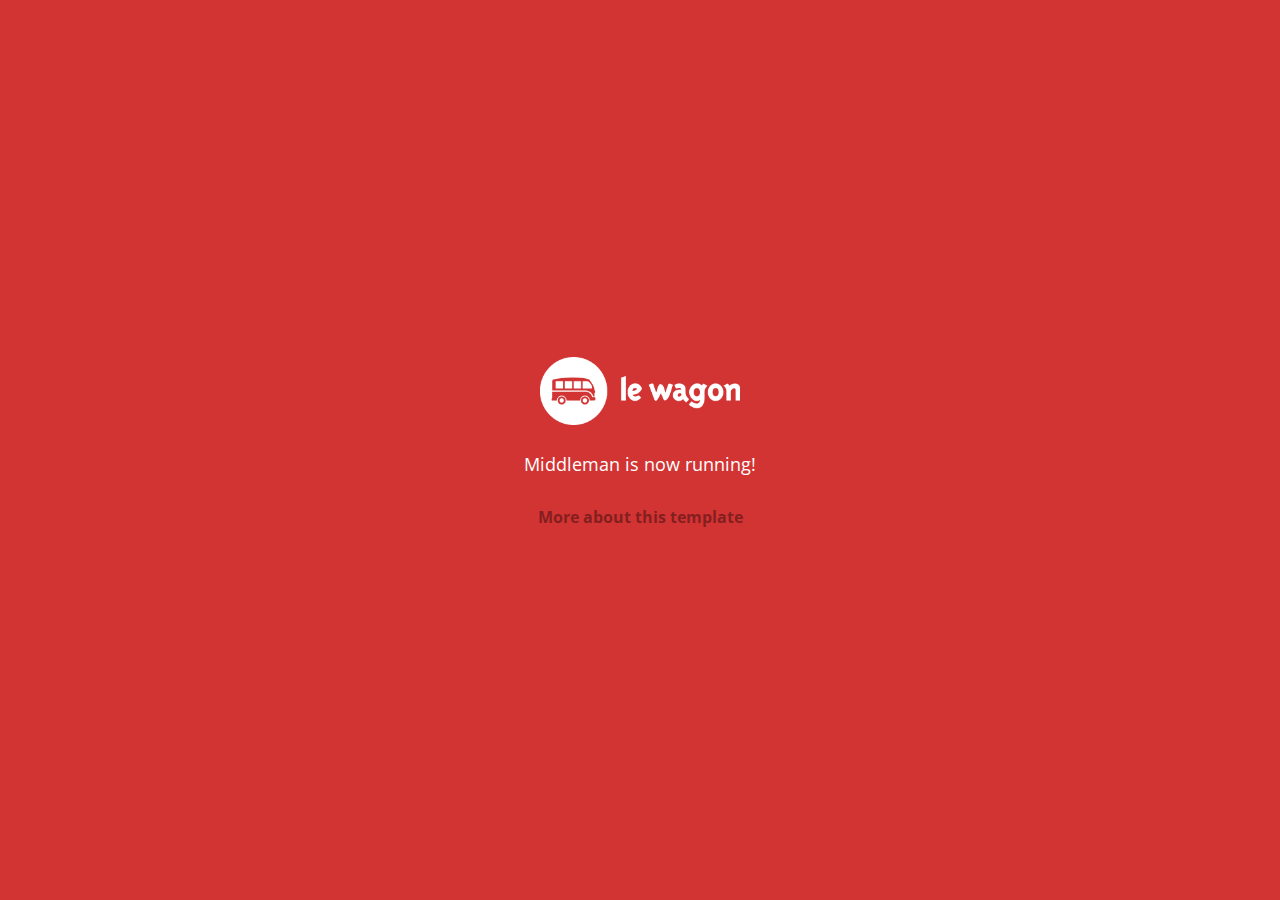
==== index.html @ 100768dd "Automated commit at 2018-02-12 10:42:33 UTC by middleman-deploy 2.0.0-alpha" ====
<!doctype html>
<html>
  <head>
    <meta charset="utf-8">
    <meta http-equiv="x-ua-compatible" content="ie=edge">
    <meta name="viewport"
          content="width=device-width, initial-scale=1, shrink-to-fit=no">
    <!-- Use the title from a page's frontmatter if it has one -->
    <title>Le Wagon - Middleman</title>
    <link href="stylesheets/application-3c48b980.css" rel="stylesheet" />
    <script src="javascripts/application-93de88c9.js"></script>
    <link href="images/favicon-f15af148.png" rel="icon" type="image/png" />
  </head>
  <body>
    <div id="home">
  <div class="home-content">
    <img src="images/logo-acc9c0ec.png" width="200" alt="Logo" />
    <p>
      Middleman is now running!
    </p>
    <p class="about">
      <a href="about.html">More about this template</a>
    </p>
  </div>
</div>

  </body>
</html>
---- stylesheets/application-3c48b980.css ----
@import url("https://fonts.googleapis.com/css?family=Open+Sans:400,300,700|Raleway:400,100,300,700,500");/*!
 * Bootstrap v3.3.7 (http://getbootstrap.com)
 * Copyright 2011-2016 Twitter, Inc.
 * Licensed under MIT (https://github.com/twbs/bootstrap/blob/master/LICENSE)
 *//*! normalize.css v3.0.3 | MIT License | github.com/necolas/normalize.css */html{font-family:sans-serif;-ms-text-size-adjust:100%;-webkit-text-size-adjust:100%}body{margin:0}article,aside,details,figcaption,figure,footer,header,hgroup,main,menu,nav,section,summary{display:block}audio,canvas,progress,video{display:inline-block;vertical-align:baseline}audio:not([controls]){display:none;height:0}[hidden],template{display:none}a{background-color:transparent}a:active,a:hover{outline:0}abbr[title]{border-bottom:1px dotted}b,strong{font-weight:bold}dfn{font-style:italic}h1{font-size:2em;margin:0.67em 0}mark{background:#ff0;color:#000}small{font-size:80%}sub,sup{font-size:75%;line-height:0;position:relative;vertical-align:baseline}sup{top:-0.5em}sub{bottom:-0.25em}img{border:0}svg:not(:root){overflow:hidden}figure{margin:1em 40px}hr{-webkit-box-sizing:content-box;box-sizing:content-box;height:0}pre{overflow:auto}code,kbd,pre,samp{font-family:monospace, monospace;font-size:1em}button,input,optgroup,select,textarea{color:inherit;font:inherit;margin:0}button{overflow:visible}button,select{text-transform:none}button,html input[type="button"],input[type="reset"],input[type="submit"]{-webkit-appearance:button;cursor:pointer}button[disabled],html input[disabled]{cursor:default}button::-moz-focus-inner,input::-moz-focus-inner{border:0;padding:0}input{line-height:normal}input[type="checkbox"],input[type="radio"]{-webkit-box-sizing:border-box;box-sizing:border-box;padding:0}input[type="number"]::-webkit-inner-spin-button,input[type="number"]::-webkit-outer-spin-button{height:auto}input[type="search"]{-webkit-appearance:textfield;-webkit-box-sizing:content-box;box-sizing:content-box}input[type="search"]::-webkit-search-cancel-button,input[type="search"]::-webkit-search-decoration{-webkit-appearance:none}fieldset{border:1px solid #c0c0c0;margin:0 2px;padding:0.35em 0.625em 0.75em}legend{border:0;padding:0}textarea{overflow:auto}optgroup{font-weight:bold}table{border-collapse:collapse;border-spacing:0}td,th{padding:0}/*! Source: https://github.com/h5bp/html5-boilerplate/blob/master/src/css/main.css */@media print{*,*:before,*:after{background:transparent !important;color:#000 !important;-webkit-box-shadow:none !important;box-shadow:none !important;text-shadow:none !important}a,a:visited{text-decoration:underline}a[href]:after{content:" (" attr(href) ")"}abbr[title]:after{content:" (" attr(title) ")"}a[href^="#"]:after,a[href^="javascript:"]:after{content:""}pre,blockquote{border:1px solid #999;page-break-inside:avoid}thead{display:table-header-group}tr,img{page-break-inside:avoid}img{max-width:100% !important}p,h2,h3{orphans:3;widows:3}h2,h3{page-break-after:avoid}.navbar{display:none}.btn>.caret,.dropup>.btn>.caret{border-top-color:#000 !important}.label{border:1px solid #000}.table{border-collapse:collapse !important}.table td,.table th{background-color:#fff !important}.table-bordered th,.table-bordered td{border:1px solid #ddd !important}}@font-face{font-family:'Glyphicons Halflings';src:url("../assets/bootstrap/glyphicons-halflings-regular-86b6f62b.eot");src:url("../assets/bootstrap/glyphicons-halflings-regular-86b6f62b.eot?#iefix") format("embedded-opentype"),url("../assets/bootstrap/glyphicons-halflings-regular-ca35b697.woff2") format("woff2"),url("../assets/bootstrap/glyphicons-halflings-regular-278e49a8.woff") format("woff"),url("../assets/bootstrap/glyphicons-halflings-regular-44bc1850.ttf") format("truetype"),url("../assets/bootstrap/glyphicons-halflings-regular-de51a849.svg#glyphicons_halflingsregular") format("svg")}.glyphicon{position:relative;top:1px;display:inline-block;font-family:'Glyphicons Halflings';font-style:normal;font-weight:normal;line-height:1;-webkit-font-smoothing:antialiased;-moz-osx-font-smoothing:grayscale}.glyphicon-asterisk:before{content:"\002a"}.glyphicon-plus:before{content:"\002b"}.glyphicon-euro:before,.glyphicon-eur:before{content:"\20ac"}.glyphicon-minus:before{content:"\2212"}.glyphicon-cloud:before{content:"\2601"}.glyphicon-envelope:before{content:"\2709"}.glyphicon-pencil:before{content:"\270f"}.glyphicon-glass:before{content:"\e001"}.glyphicon-music:before{content:"\e002"}.glyphicon-search:before{content:"\e003"}.glyphicon-heart:before{content:"\e005"}.glyphicon-star:before{content:"\e006"}.glyphicon-star-empty:before{content:"\e007"}.glyphicon-user:before{content:"\e008"}.glyphicon-film:before{content:"\e009"}.glyphicon-th-large:before{content:"\e010"}.glyphicon-th:before{content:"\e011"}.glyphicon-th-list:before{content:"\e012"}.glyphicon-ok:before{content:"\e013"}.glyphicon-remove:before{content:"\e014"}.glyphicon-zoom-in:before{content:"\e015"}.glyphicon-zoom-out:before{content:"\e016"}.glyphicon-off:before{content:"\e017"}.glyphicon-signal:before{content:"\e018"}.glyphicon-cog:before{content:"\e019"}.glyphicon-trash:before{content:"\e020"}.glyphicon-home:before{content:"\e021"}.glyphicon-file:before{content:"\e022"}.glyphicon-time:before{content:"\e023"}.glyphicon-road:before{content:"\e024"}.glyphicon-download-alt:before{content:"\e025"}.glyphicon-download:before{content:"\e026"}.glyphicon-upload:before{content:"\e027"}.glyphicon-inbox:before{content:"\e028"}.glyphicon-play-circle:before{content:"\e029"}.glyphicon-repeat:before{content:"\e030"}.glyphicon-refresh:before{content:"\e031"}.glyphicon-list-alt:before{content:"\e032"}.glyphicon-lock:before{content:"\e033"}.glyphicon-flag:before{content:"\e034"}.glyphicon-headphones:before{content:"\e035"}.glyphicon-volume-off:before{content:"\e036"}.glyphicon-volume-down:before{content:"\e037"}.glyphicon-volume-up:before{content:"\e038"}.glyphicon-qrcode:before{content:"\e039"}.glyphicon-barcode:before{content:"\e040"}.glyphicon-tag:before{content:"\e041"}.glyphicon-tags:before{content:"\e042"}.glyphicon-book:before{content:"\e043"}.glyphicon-bookmark:before{content:"\e044"}.glyphicon-print:before{content:"\e045"}.glyphicon-camera:before{content:"\e046"}.glyphicon-font:before{content:"\e047"}.glyphicon-bold:before{content:"\e048"}.glyphicon-italic:before{content:"\e049"}.glyphicon-text-height:before{content:"\e050"}.glyphicon-text-width:before{content:"\e051"}.glyphicon-align-left:before{content:"\e052"}.glyphicon-align-center:before{content:"\e053"}.glyphicon-align-right:before{content:"\e054"}.glyphicon-align-justify:before{content:"\e055"}.glyphicon-list:before{content:"\e056"}.glyphicon-indent-left:before{content:"\e057"}.glyphicon-indent-right:before{content:"\e058"}.glyphicon-facetime-video:before{content:"\e059"}.glyphicon-picture:before{content:"\e060"}.glyphicon-map-marker:before{content:"\e062"}.glyphicon-adjust:before{content:"\e063"}.glyphicon-tint:before{content:"\e064"}.glyphicon-edit:before{content:"\e065"}.glyphicon-share:before{content:"\e066"}.glyphicon-check:before{content:"\e067"}.glyphicon-move:before{content:"\e068"}.glyphicon-step-backward:before{content:"\e069"}.glyphicon-fast-backward:before{content:"\e070"}.glyphicon-backward:before{content:"\e071"}.glyphicon-play:before{content:"\e072"}.glyphicon-pause:before{content:"\e073"}.glyphicon-stop:before{content:"\e074"}.glyphicon-forward:before{content:"\e075"}.glyphicon-fast-forward:before{content:"\e076"}.glyphicon-step-forward:before{content:"\e077"}.glyphicon-eject:before{content:"\e078"}.glyphicon-chevron-left:before{content:"\e079"}.glyphicon-chevron-right:before{content:"\e080"}.glyphicon-plus-sign:before{content:"\e081"}.glyphicon-minus-sign:before{content:"\e082"}.glyphicon-remove-sign:before{content:"\e083"}.glyphicon-ok-sign:before{content:"\e084"}.glyphicon-question-sign:before{content:"\e085"}.glyphicon-info-sign:before{content:"\e086"}.glyphicon-screenshot:before{content:"\e087"}.glyphicon-remove-circle:before{content:"\e088"}.glyphicon-ok-circle:before{content:"\e089"}.glyphicon-ban-circle:before{content:"\e090"}.glyphicon-arrow-left:before{content:"\e091"}.glyphicon-arrow-right:before{content:"\e092"}.glyphicon-arrow-up:before{content:"\e093"}.glyphicon-arrow-down:before{content:"\e094"}.glyphicon-share-alt:before{content:"\e095"}.glyphicon-resize-full:before{content:"\e096"}.glyphicon-resize-small:before{content:"\e097"}.glyphicon-exclamation-sign:before{content:"\e101"}.glyphicon-gift:before{content:"\e102"}.glyphicon-leaf:before{content:"\e103"}.glyphicon-fire:before{content:"\e104"}.glyphicon-eye-open:before{content:"\e105"}.glyphicon-eye-close:before{content:"\e106"}.glyphicon-warning-sign:before{content:"\e107"}.glyphicon-plane:before{content:"\e108"}.glyphicon-calendar:before{content:"\e109"}.glyphicon-random:before{content:"\e110"}.glyphicon-comment:before{content:"\e111"}.glyphicon-magnet:before{content:"\e112"}.glyphicon-chevron-up:before{content:"\e113"}.glyphicon-chevron-down:before{content:"\e114"}.glyphicon-retweet:before{content:"\e115"}.glyphicon-shopping-cart:before{content:"\e116"}.glyphicon-folder-close:before{content:"\e117"}.glyphicon-folder-open:before{content:"\e118"}.glyphicon-resize-vertical:before{content:"\e119"}.glyphicon-resize-horizontal:before{content:"\e120"}.glyphicon-hdd:before{content:"\e121"}.glyphicon-bullhorn:before{content:"\e122"}.glyphicon-bell:before{content:"\e123"}.glyphicon-certificate:before{content:"\e124"}.glyphicon-thumbs-up:before{content:"\e125"}.glyphicon-thumbs-down:before{content:"\e126"}.glyphicon-hand-right:before{content:"\e127"}.glyphicon-hand-left:before{content:"\e128"}.glyphicon-hand-up:before{content:"\e129"}.glyphicon-hand-down:before{content:"\e130"}.glyphicon-circle-arrow-right:before{content:"\e131"}.glyphicon-circle-arrow-left:before{content:"\e132"}.glyphicon-circle-arrow-up:before{content:"\e133"}.glyphicon-circle-arrow-down:before{content:"\e134"}.glyphicon-globe:before{content:"\e135"}.glyphicon-wrench:before{content:"\e136"}.glyphicon-tasks:before{content:"\e137"}.glyphicon-filter:before{content:"\e138"}.glyphicon-briefcase:before{content:"\e139"}.glyphicon-fullscreen:before{content:"\e140"}.glyphicon-dashboard:before{content:"\e141"}.glyphicon-paperclip:before{content:"\e142"}.glyphicon-heart-empty:before{content:"\e143"}.glyphicon-link:before{content:"\e144"}.glyphicon-phone:before{content:"\e145"}.glyphicon-pushpin:before{content:"\e146"}.glyphicon-usd:before{content:"\e148"}.glyphicon-gbp:before{content:"\e149"}.glyphicon-sort:before{content:"\e150"}.glyphicon-sort-by-alphabet:before{content:"\e151"}.glyphicon-sort-by-alphabet-alt:before{content:"\e152"}.glyphicon-sort-by-order:before{content:"\e153"}.glyphicon-sort-by-order-alt:before{content:"\e154"}.glyphicon-sort-by-attributes:before{content:"\e155"}.glyphicon-sort-by-attributes-alt:before{content:"\e156"}.glyphicon-unchecked:before{content:"\e157"}.glyphicon-expand:before{content:"\e158"}.glyphicon-collapse-down:before{content:"\e159"}.glyphicon-collapse-up:before{content:"\e160"}.glyphicon-log-in:before{content:"\e161"}.glyphicon-flash:before{content:"\e162"}.glyphicon-log-out:before{content:"\e163"}.glyphicon-new-window:before{content:"\e164"}.glyphicon-record:before{content:"\e165"}.glyphicon-save:before{content:"\e166"}.glyphicon-open:before{content:"\e167"}.glyphicon-saved:before{content:"\e168"}.glyphicon-import:before{content:"\e169"}.glyphicon-export:before{content:"\e170"}.glyphicon-send:before{content:"\e171"}.glyphicon-floppy-disk:before{content:"\e172"}.glyphicon-floppy-saved:before{content:"\e173"}.glyphicon-floppy-remove:before{content:"\e174"}.glyphicon-floppy-save:before{content:"\e175"}.glyphicon-floppy-open:before{content:"\e176"}.glyphicon-credit-card:before{content:"\e177"}.glyphicon-transfer:before{content:"\e178"}.glyphicon-cutlery:before{content:"\e179"}.glyphicon-header:before{content:"\e180"}.glyphicon-compressed:before{content:"\e181"}.glyphicon-earphone:before{content:"\e182"}.glyphicon-phone-alt:before{content:"\e183"}.glyphicon-tower:before{content:"\e184"}.glyphicon-stats:before{content:"\e185"}.glyphicon-sd-video:before{content:"\e186"}.glyphicon-hd-video:before{content:"\e187"}.glyphicon-subtitles:before{content:"\e188"}.glyphicon-sound-stereo:before{content:"\e189"}.glyphicon-sound-dolby:before{content:"\e190"}.glyphicon-sound-5-1:before{content:"\e191"}.glyphicon-sound-6-1:before{content:"\e192"}.glyphicon-sound-7-1:before{content:"\e193"}.glyphicon-copyright-mark:before{content:"\e194"}.glyphicon-registration-mark:before{content:"\e195"}.glyphicon-cloud-download:before{content:"\e197"}.glyphicon-cloud-upload:before{content:"\e198"}.glyphicon-tree-conifer:before{content:"\e199"}.glyphicon-tree-deciduous:before{content:"\e200"}.glyphicon-cd:before{content:"\e201"}.glyphicon-save-file:before{content:"\e202"}.glyphicon-open-file:before{content:"\e203"}.glyphicon-level-up:before{content:"\e204"}.glyphicon-copy:before{content:"\e205"}.glyphicon-paste:before{content:"\e206"}.glyphicon-alert:before{content:"\e209"}.glyphicon-equalizer:before{content:"\e210"}.glyphicon-king:before{content:"\e211"}.glyphicon-queen:before{content:"\e212"}.glyphicon-pawn:before{content:"\e213"}.glyphicon-bishop:before{content:"\e214"}.glyphicon-knight:before{content:"\e215"}.glyphicon-baby-formula:before{content:"\e216"}.glyphicon-tent:before{content:"\26fa"}.glyphicon-blackboard:before{content:"\e218"}.glyphicon-bed:before{content:"\e219"}.glyphicon-apple:before{content:"\f8ff"}.glyphicon-erase:before{content:"\e221"}.glyphicon-hourglass:before{content:"\231b"}.glyphicon-lamp:before{content:"\e223"}.glyphicon-duplicate:before{content:"\e224"}.glyphicon-piggy-bank:before{content:"\e225"}.glyphicon-scissors:before{content:"\e226"}.glyphicon-bitcoin:before{content:"\e227"}.glyphicon-btc:before{content:"\e227"}.glyphicon-xbt:before{content:"\e227"}.glyphicon-yen:before{content:"\00a5"}.glyphicon-jpy:before{content:"\00a5"}.glyphicon-ruble:before{content:"\20bd"}.glyphicon-rub:before{content:"\20bd"}.glyphicon-scale:before{content:"\e230"}.glyphicon-ice-lolly:before{content:"\e231"}.glyphicon-ice-lolly-tasted:before{content:"\e232"}.glyphicon-education:before{content:"\e233"}.glyphicon-option-horizontal:before{content:"\e234"}.glyphicon-option-vertical:before{content:"\e235"}.glyphicon-menu-hamburger:before{content:"\e236"}.glyphicon-modal-window:before{content:"\e237"}.glyphicon-oil:before{content:"\e238"}.glyphicon-grain:before{content:"\e239"}.glyphicon-sunglasses:before{content:"\e240"}.glyphicon-text-size:before{content:"\e241"}.glyphicon-text-color:before{content:"\e242"}.glyphicon-text-background:before{content:"\e243"}.glyphicon-object-align-top:before{content:"\e244"}.glyphicon-object-align-bottom:before{content:"\e245"}.glyphicon-object-align-horizontal:before{content:"\e246"}.glyphicon-object-align-left:before{content:"\e247"}.glyphicon-object-align-vertical:before{content:"\e248"}.glyphicon-object-align-right:before{content:"\e249"}.glyphicon-triangle-right:before{content:"\e250"}.glyphicon-triangle-left:before{content:"\e251"}.glyphicon-triangle-bottom:before{content:"\e252"}.glyphicon-triangle-top:before{content:"\e253"}.glyphicon-console:before{content:"\e254"}.glyphicon-superscript:before{content:"\e255"}.glyphicon-subscript:before{content:"\e256"}.glyphicon-menu-left:before{content:"\e257"}.glyphicon-menu-right:before{content:"\e258"}.glyphicon-menu-down:before{content:"\e259"}.glyphicon-menu-up:before{content:"\e260"}*{-webkit-box-sizing:border-box;box-sizing:border-box}*:before,*:after{-webkit-box-sizing:border-box;box-sizing:border-box}html{font-size:10px;-webkit-tap-highlight-color:transparent}body{font-family:"Open Sans", "Helvetica", "sans-serif";font-size:18px;line-height:1.42857143;color:#333333;background-color:#F4F4F4}input,button,select,textarea{font-family:inherit;font-size:inherit;line-height:inherit}a{color:#469AE0;text-decoration:none}a:hover,a:focus{color:#1f74ba;text-decoration:underline}a:focus{outline:5px auto -webkit-focus-ring-color;outline-offset:-2px}figure{margin:0}img{vertical-align:middle}.img-responsive{display:block;max-width:100%;height:auto}.img-rounded{border-radius:2px}.img-thumbnail{padding:4px;line-height:1.42857143;background-color:#F4F4F4;border:1px solid #ddd;border-radius:2px;-webkit-transition:all 0.2s ease-in-out;transition:all 0.2s ease-in-out;display:inline-block;max-width:100%;height:auto}.img-circle{border-radius:50%}hr{margin-top:25px;margin-bottom:25px;border:0;border-top:1px solid #eeeeee}.sr-only{position:absolute;width:1px;height:1px;margin:-1px;padding:0;overflow:hidden;clip:rect(0, 0, 0, 0);border:0}.sr-only-focusable:active,.sr-only-focusable:focus{position:static;width:auto;height:auto;margin:0;overflow:visible;clip:auto}[role="button"]{cursor:pointer}h1,h2,h3,h4,h5,h6,.h1,.h2,.h3,.h4,.h5,.h6{font-family:"Raleway", "Helvetica", "sans-serif";font-weight:500;line-height:1.1;color:inherit}h1 small,h1 .small,h2 small,h2 .small,h3 small,h3 .small,h4 small,h4 .small,h5 small,h5 .small,h6 small,h6 .small,.h1 small,.h1 .small,.h2 small,.h2 .small,.h3 small,.h3 .small,.h4 small,.h4 .small,.h5 small,.h5 .small,.h6 small,.h6 .small{font-weight:normal;line-height:1;color:#777777}h1,.h1,h2,.h2,h3,.h3{margin-top:25px;margin-bottom:12.5px}h1 small,h1 .small,.h1 small,.h1 .small,h2 small,h2 .small,.h2 small,.h2 .small,h3 small,h3 .small,.h3 small,.h3 .small{font-size:65%}h4,.h4,h5,.h5,h6,.h6{margin-top:12.5px;margin-bottom:12.5px}h4 small,h4 .small,.h4 small,.h4 .small,h5 small,h5 .small,.h5 small,.h5 .small,h6 small,h6 .small,.h6 small,.h6 .small{font-size:75%}h1,.h1{font-size:46px}h2,.h2{font-size:38px}h3,.h3{font-size:31px}h4,.h4{font-size:23px}h5,.h5{font-size:18px}h6,.h6{font-size:16px}p{margin:0 0 12.5px}.lead{margin-bottom:25px;font-size:20px;font-weight:300;line-height:1.4}@media (min-width: 768px){.lead{font-size:27px}}small,.small{font-size:88%}mark,.mark{background-color:#fcf8e3;padding:.2em}.text-left{text-align:left}.text-right{text-align:right}.text-center{text-align:center}.text-justify{text-align:justify}.text-nowrap{white-space:nowrap}.text-lowercase{text-transform:lowercase}.text-uppercase,.initialism{text-transform:uppercase}.text-capitalize{text-transform:capitalize}.text-muted{color:#777777}.text-primary{color:#469AE0}a.text-primary:hover,a.text-primary:focus{color:#2381d0}.text-success{color:#3c763d}a.text-success:hover,a.text-success:focus{color:#2b542c}.text-info{color:#31708f}a.text-info:hover,a.text-info:focus{color:#245269}.text-warning{color:#8a6d3b}a.text-warning:hover,a.text-warning:focus{color:#66512c}.text-danger{color:#a94442}a.text-danger:hover,a.text-danger:focus{color:#843534}.bg-primary{color:#fff}.bg-primary{background-color:#469AE0}a.bg-primary:hover,a.bg-primary:focus{background-color:#2381d0}.bg-success{background-color:#dff0d8}a.bg-success:hover,a.bg-success:focus{background-color:#c1e2b3}.bg-info{background-color:#d9edf7}a.bg-info:hover,a.bg-info:focus{background-color:#afd9ee}.bg-warning{background-color:#fcf8e3}a.bg-warning:hover,a.bg-warning:focus{background-color:#f7ecb5}.bg-danger{background-color:#f2dede}a.bg-danger:hover,a.bg-danger:focus{background-color:#e4b9b9}.page-header{padding-bottom:11.5px;margin:50px 0 25px;border-bottom:1px solid #eeeeee}ul,ol{margin-top:0;margin-bottom:12.5px}ul ul,ul ol,ol ul,ol ol{margin-bottom:0}.list-unstyled{padding-left:0;list-style:none}.list-inline{padding-left:0;list-style:none;margin-left:-5px}.list-inline>li{display:inline-block;padding-left:5px;padding-right:5px}dl{margin-top:0;margin-bottom:25px}dt,dd{line-height:1.42857143}dt{font-weight:bold}dd{margin-left:0}.dl-horizontal dd:before,.dl-horizontal dd:after{content:" ";display:table}.dl-horizontal dd:after{clear:both}@media (min-width: 768px){.dl-horizontal dt{float:left;width:160px;clear:left;text-align:right;overflow:hidden;text-overflow:ellipsis;white-space:nowrap}.dl-horizontal dd{margin-left:180px}}abbr[title],abbr[data-original-title]{cursor:help;border-bottom:1px dotted #777777}.initialism{font-size:90%}blockquote{padding:12.5px 25px;margin:0 0 25px;font-size:22.5px;border-left:5px solid #eeeeee}blockquote p:last-child,blockquote ul:last-child,blockquote ol:last-child{margin-bottom:0}blockquote footer,blockquote small,blockquote .small{display:block;font-size:80%;line-height:1.42857143;color:#777777}blockquote footer:before,blockquote small:before,blockquote .small:before{content:'\2014 \00A0'}.blockquote-reverse,blockquote.pull-right{padding-right:15px;padding-left:0;border-right:5px solid #eeeeee;border-left:0;text-align:right}.blockquote-reverse footer:before,.blockquote-reverse small:before,.blockquote-reverse .small:before,blockquote.pull-right footer:before,blockquote.pull-right small:before,blockquote.pull-right .small:before{content:''}.blockquote-reverse footer:after,.blockquote-reverse small:after,.blockquote-reverse .small:after,blockquote.pull-right footer:after,blockquote.pull-right small:after,blockquote.pull-right .small:after{content:'\00A0 \2014'}address{margin-bottom:25px;font-style:normal;line-height:1.42857143}code,kbd,pre,samp{font-family:Menlo, Monaco, Consolas, "Courier New", monospace}code{padding:2px 4px;font-size:90%;color:#c7254e;background-color:#f9f2f4;border-radius:2px}kbd{padding:2px 4px;font-size:90%;color:#fff;background-color:#333;border-radius:2px;-webkit-box-shadow:inset 0 -1px 0 rgba(0,0,0,0.25);box-shadow:inset 0 -1px 0 rgba(0,0,0,0.25)}kbd kbd{padding:0;font-size:100%;font-weight:bold;-webkit-box-shadow:none;box-shadow:none}pre{display:block;padding:12px;margin:0 0 12.5px;font-size:17px;line-height:1.42857143;word-break:break-all;word-wrap:break-word;color:#333333;background-color:#f5f5f5;border:1px solid #ccc;border-radius:2px}pre code{padding:0;font-size:inherit;color:inherit;white-space:pre-wrap;background-color:transparent;border-radius:0}.pre-scrollable{max-height:340px;overflow-y:scroll}.container{margin-right:auto;margin-left:auto;padding-left:15px;padding-right:15px}.container:before,.container:after{content:" ";display:table}.container:after{clear:both}@media (min-width: 768px){.container{width:750px}}@media (min-width: 992px){.container{width:970px}}@media (min-width: 1200px){.container{width:1170px}}.container-fluid{margin-right:auto;margin-left:auto;padding-left:15px;padding-right:15px}.container-fluid:before,.container-fluid:after{content:" ";display:table}.container-fluid:after{clear:both}.row{margin-left:-15px;margin-right:-15px}.row:before,.row:after{content:" ";display:table}.row:after{clear:both}.col-xs-1,.col-sm-1,.col-md-1,.col-lg-1,.col-xs-2,.col-sm-2,.col-md-2,.col-lg-2,.col-xs-3,.col-sm-3,.col-md-3,.col-lg-3,.col-xs-4,.col-sm-4,.col-md-4,.col-lg-4,.col-xs-5,.col-sm-5,.col-md-5,.col-lg-5,.col-xs-6,.col-sm-6,.col-md-6,.col-lg-6,.col-xs-7,.col-sm-7,.col-md-7,.col-lg-7,.col-xs-8,.col-sm-8,.col-md-8,.col-lg-8,.col-xs-9,.col-sm-9,.col-md-9,.col-lg-9,.col-xs-10,.col-sm-10,.col-md-10,.col-lg-10,.col-xs-11,.col-sm-11,.col-md-11,.col-lg-11,.col-xs-12,.col-sm-12,.col-md-12,.col-lg-12{position:relative;min-height:1px;padding-left:15px;padding-right:15px}.col-xs-1,.col-xs-2,.col-xs-3,.col-xs-4,.col-xs-5,.col-xs-6,.col-xs-7,.col-xs-8,.col-xs-9,.col-xs-10,.col-xs-11,.col-xs-12{float:left}.col-xs-1{width:8.33333333%}.col-xs-2{width:16.66666667%}.col-xs-3{width:25%}.col-xs-4{width:33.33333333%}.col-xs-5{width:41.66666667%}.col-xs-6{width:50%}.col-xs-7{width:58.33333333%}.col-xs-8{width:66.66666667%}.col-xs-9{width:75%}.col-xs-10{width:83.33333333%}.col-xs-11{width:91.66666667%}.col-xs-12{width:100%}.col-xs-pull-0{right:auto}.col-xs-pull-1{right:8.33333333%}.col-xs-pull-2{right:16.66666667%}.col-xs-pull-3{right:25%}.col-xs-pull-4{right:33.33333333%}.col-xs-pull-5{right:41.66666667%}.col-xs-pull-6{right:50%}.col-xs-pull-7{right:58.33333333%}.col-xs-pull-8{right:66.66666667%}.col-xs-pull-9{right:75%}.col-xs-pull-10{right:83.33333333%}.col-xs-pull-11{right:91.66666667%}.col-xs-pull-12{right:100%}.col-xs-push-0{left:auto}.col-xs-push-1{left:8.33333333%}.col-xs-push-2{left:16.66666667%}.col-xs-push-3{left:25%}.col-xs-push-4{left:33.33333333%}.col-xs-push-5{left:41.66666667%}.col-xs-push-6{left:50%}.col-xs-push-7{left:58.33333333%}.col-xs-push-8{left:66.66666667%}.col-xs-push-9{left:75%}.col-xs-push-10{left:83.33333333%}.col-xs-push-11{left:91.66666667%}.col-xs-push-12{left:100%}.col-xs-offset-0{margin-left:0%}.col-xs-offset-1{margin-left:8.33333333%}.col-xs-offset-2{margin-left:16.66666667%}.col-xs-offset-3{margin-left:25%}.col-xs-offset-4{margin-left:33.33333333%}.col-xs-offset-5{margin-left:41.66666667%}.col-xs-offset-6{margin-left:50%}.col-xs-offset-7{margin-left:58.33333333%}.col-xs-offset-8{margin-left:66.66666667%}.col-xs-offset-9{margin-left:75%}.col-xs-offset-10{margin-left:83.33333333%}.col-xs-offset-11{margin-left:91.66666667%}.col-xs-offset-12{margin-left:100%}@media (min-width: 768px){.col-sm-1,.col-sm-2,.col-sm-3,.col-sm-4,.col-sm-5,.col-sm-6,.col-sm-7,.col-sm-8,.col-sm-9,.col-sm-10,.col-sm-11,.col-sm-12{float:left}.col-sm-1{width:8.33333333%}.col-sm-2{width:16.66666667%}.col-sm-3{width:25%}.col-sm-4{width:33.33333333%}.col-sm-5{width:41.66666667%}.col-sm-6{width:50%}.col-sm-7{width:58.33333333%}.col-sm-8{width:66.66666667%}.col-sm-9{width:75%}.col-sm-10{width:83.33333333%}.col-sm-11{width:91.66666667%}.col-sm-12{width:100%}.col-sm-pull-0{right:auto}.col-sm-pull-1{right:8.33333333%}.col-sm-pull-2{right:16.66666667%}.col-sm-pull-3{right:25%}.col-sm-pull-4{right:33.33333333%}.col-sm-pull-5{right:41.66666667%}.col-sm-pull-6{right:50%}.col-sm-pull-7{right:58.33333333%}.col-sm-pull-8{right:66.66666667%}.col-sm-pull-9{right:75%}.col-sm-pull-10{right:83.33333333%}.col-sm-pull-11{right:91.66666667%}.col-sm-pull-12{right:100%}.col-sm-push-0{left:auto}.col-sm-push-1{left:8.33333333%}.col-sm-push-2{left:16.66666667%}.col-sm-push-3{left:25%}.col-sm-push-4{left:33.33333333%}.col-sm-push-5{left:41.66666667%}.col-sm-push-6{left:50%}.col-sm-push-7{left:58.33333333%}.col-sm-push-8{left:66.66666667%}.col-sm-push-9{left:75%}.col-sm-push-10{left:83.33333333%}.col-sm-push-11{left:91.66666667%}.col-sm-push-12{left:100%}.col-sm-offset-0{margin-left:0%}.col-sm-offset-1{margin-left:8.33333333%}.col-sm-offset-2{margin-left:16.66666667%}.col-sm-offset-3{margin-left:25%}.col-sm-offset-4{margin-left:33.33333333%}.col-sm-offset-5{margin-left:41.66666667%}.col-sm-offset-6{margin-left:50%}.col-sm-offset-7{margin-left:58.33333333%}.col-sm-offset-8{margin-left:66.66666667%}.col-sm-offset-9{margin-left:75%}.col-sm-offset-10{margin-left:83.33333333%}.col-sm-offset-11{margin-left:91.66666667%}.col-sm-offset-12{margin-left:100%}}@media (min-width: 992px){.col-md-1,.col-md-2,.col-md-3,.col-md-4,.col-md-5,.col-md-6,.col-md-7,.col-md-8,.col-md-9,.col-md-10,.col-md-11,.col-md-12{float:left}.col-md-1{width:8.33333333%}.col-md-2{width:16.66666667%}.col-md-3{width:25%}.col-md-4{width:33.33333333%}.col-md-5{width:41.66666667%}.col-md-6{width:50%}.col-md-7{width:58.33333333%}.col-md-8{width:66.66666667%}.col-md-9{width:75%}.col-md-10{width:83.33333333%}.col-md-11{width:91.66666667%}.col-md-12{width:100%}.col-md-pull-0{right:auto}.col-md-pull-1{right:8.33333333%}.col-md-pull-2{right:16.66666667%}.col-md-pull-3{right:25%}.col-md-pull-4{right:33.33333333%}.col-md-pull-5{right:41.66666667%}.col-md-pull-6{right:50%}.col-md-pull-7{right:58.33333333%}.col-md-pull-8{right:66.66666667%}.col-md-pull-9{right:75%}.col-md-pull-10{right:83.33333333%}.col-md-pull-11{right:91.66666667%}.col-md-pull-12{right:100%}.col-md-push-0{left:auto}.col-md-push-1{left:8.33333333%}.col-md-push-2{left:16.66666667%}.col-md-push-3{left:25%}.col-md-push-4{left:33.33333333%}.col-md-push-5{left:41.66666667%}.col-md-push-6{left:50%}.col-md-push-7{left:58.33333333%}.col-md-push-8{left:66.66666667%}.col-md-push-9{left:75%}.col-md-push-10{left:83.33333333%}.col-md-push-11{left:91.66666667%}.col-md-push-12{left:100%}.col-md-offset-0{margin-left:0%}.col-md-offset-1{margin-left:8.33333333%}.col-md-offset-2{margin-left:16.66666667%}.col-md-offset-3{margin-left:25%}.col-md-offset-4{margin-left:33.33333333%}.col-md-offset-5{margin-left:41.66666667%}.col-md-offset-6{margin-left:50%}.col-md-offset-7{margin-left:58.33333333%}.col-md-offset-8{margin-left:66.66666667%}.col-md-offset-9{margin-left:75%}.col-md-offset-10{margin-left:83.33333333%}.col-md-offset-11{margin-left:91.66666667%}.col-md-offset-12{margin-left:100%}}@media (min-width: 1200px){.col-lg-1,.col-lg-2,.col-lg-3,.col-lg-4,.col-lg-5,.col-lg-6,.col-lg-7,.col-lg-8,.col-lg-9,.col-lg-10,.col-lg-11,.col-lg-12{float:left}.col-lg-1{width:8.33333333%}.col-lg-2{width:16.66666667%}.col-lg-3{width:25%}.col-lg-4{width:33.33333333%}.col-lg-5{width:41.66666667%}.col-lg-6{width:50%}.col-lg-7{width:58.33333333%}.col-lg-8{width:66.66666667%}.col-lg-9{width:75%}.col-lg-10{width:83.33333333%}.col-lg-11{width:91.66666667%}.col-lg-12{width:100%}.col-lg-pull-0{right:auto}.col-lg-pull-1{right:8.33333333%}.col-lg-pull-2{right:16.66666667%}.col-lg-pull-3{right:25%}.col-lg-pull-4{right:33.33333333%}.col-lg-pull-5{right:41.66666667%}.col-lg-pull-6{right:50%}.col-lg-pull-7{right:58.33333333%}.col-lg-pull-8{right:66.66666667%}.col-lg-pull-9{right:75%}.col-lg-pull-10{right:83.33333333%}.col-lg-pull-11{right:91.66666667%}.col-lg-pull-12{right:100%}.col-lg-push-0{left:auto}.col-lg-push-1{left:8.33333333%}.col-lg-push-2{left:16.66666667%}.col-lg-push-3{left:25%}.col-lg-push-4{left:33.33333333%}.col-lg-push-5{left:41.66666667%}.col-lg-push-6{left:50%}.col-lg-push-7{left:58.33333333%}.col-lg-push-8{left:66.66666667%}.col-lg-push-9{left:75%}.col-lg-push-10{left:83.33333333%}.col-lg-push-11{left:91.66666667%}.col-lg-push-12{left:100%}.col-lg-offset-0{margin-left:0%}.col-lg-offset-1{margin-left:8.33333333%}.col-lg-offset-2{margin-left:16.66666667%}.col-lg-offset-3{margin-left:25%}.col-lg-offset-4{margin-left:33.33333333%}.col-lg-offset-5{margin-left:41.66666667%}.col-lg-offset-6{margin-left:50%}.col-lg-offset-7{margin-left:58.33333333%}.col-lg-offset-8{margin-left:66.66666667%}.col-lg-offset-9{margin-left:75%}.col-lg-offset-10{margin-left:83.33333333%}.col-lg-offset-11{margin-left:91.66666667%}.col-lg-offset-12{margin-left:100%}}table{background-color:transparent}caption{padding-top:8px;padding-bottom:8px;color:#777777;text-align:left}th{text-align:left}.table{width:100%;max-width:100%;margin-bottom:25px}.table>thead>tr>th,.table>thead>tr>td,.table>tbody>tr>th,.table>tbody>tr>td,.table>tfoot>tr>th,.table>tfoot>tr>td{padding:8px;line-height:1.42857143;vertical-align:top;border-top:1px solid #ddd}.table>thead>tr>th{vertical-align:bottom;border-bottom:2px solid #ddd}.table>caption+thead>tr:first-child>th,.table>caption+thead>tr:first-child>td,.table>colgroup+thead>tr:first-child>th,.table>colgroup+thead>tr:first-child>td,.table>thead:first-child>tr:first-child>th,.table>thead:first-child>tr:first-child>td{border-top:0}.table>tbody+tbody{border-top:2px solid #ddd}.table .table{background-color:#F4F4F4}.table-condensed>thead>tr>th,.table-condensed>thead>tr>td,.table-condensed>tbody>tr>th,.table-condensed>tbody>tr>td,.table-condensed>tfoot>tr>th,.table-condensed>tfoot>tr>td{padding:5px}.table-bordered{border:1px solid #ddd}.table-bordered>thead>tr>th,.table-bordered>thead>tr>td,.table-bordered>tbody>tr>th,.table-bordered>tbody>tr>td,.table-bordered>tfoot>tr>th,.table-bordered>tfoot>tr>td{border:1px solid #ddd}.table-bordered>thead>tr>th,.table-bordered>thead>tr>td{border-bottom-width:2px}.table-striped>tbody>tr:nth-of-type(odd){background-color:#f9f9f9}.table-hover>tbody>tr:hover{background-color:#f5f5f5}table col[class*="col-"]{position:static;float:none;display:table-column}table td[class*="col-"],table th[class*="col-"]{position:static;float:none;display:table-cell}.table>thead>tr>td.active,.table>thead>tr>th.active,.table>thead>tr.active>td,.table>thead>tr.active>th,.table>tbody>tr>td.active,.table>tbody>tr>th.active,.table>tbody>tr.active>td,.table>tbody>tr.active>th,.table>tfoot>tr>td.active,.table>tfoot>tr>th.active,.table>tfoot>tr.active>td,.table>tfoot>tr.active>th{background-color:#f5f5f5}.table-hover>tbody>tr>td.active:hover,.table-hover>tbody>tr>th.active:hover,.table-hover>tbody>tr.active:hover>td,.table-hover>tbody>tr:hover>.active,.table-hover>tbody>tr.active:hover>th{background-color:#e8e8e8}.table>thead>tr>td.success,.table>thead>tr>th.success,.table>thead>tr.success>td,.table>thead>tr.success>th,.table>tbody>tr>td.success,.table>tbody>tr>th.success,.table>tbody>tr.success>td,.table>tbody>tr.success>th,.table>tfoot>tr>td.success,.table>tfoot>tr>th.success,.table>tfoot>tr.success>td,.table>tfoot>tr.success>th{background-color:#dff0d8}.table-hover>tbody>tr>td.success:hover,.table-hover>tbody>tr>th.success:hover,.table-hover>tbody>tr.success:hover>td,.table-hover>tbody>tr:hover>.success,.table-hover>tbody>tr.success:hover>th{background-color:#d0e9c6}.table>thead>tr>td.info,.table>thead>tr>th.info,.table>thead>tr.info>td,.table>thead>tr.info>th,.table>tbody>tr>td.info,.table>tbody>tr>th.info,.table>tbody>tr.info>td,.table>tbody>tr.info>th,.table>tfoot>tr>td.info,.table>tfoot>tr>th.info,.table>tfoot>tr.info>td,.table>tfoot>tr.info>th{background-color:#d9edf7}.table-hover>tbody>tr>td.info:hover,.table-hover>tbody>tr>th.info:hover,.table-hover>tbody>tr.info:hover>td,.table-hover>tbody>tr:hover>.info,.table-hover>tbody>tr.info:hover>th{background-color:#c4e3f3}.table>thead>tr>td.warning,.table>thead>tr>th.warning,.table>thead>tr.warning>td,.table>thead>tr.warning>th,.table>tbody>tr>td.warning,.table>tbody>tr>th.warning,.table>tbody>tr.warning>td,.table>tbody>tr.warning>th,.table>tfoot>tr>td.warning,.table>tfoot>tr>th.warning,.table>tfoot>tr.warning>td,.table>tfoot>tr.warning>th{background-color:#fcf8e3}.table-hover>tbody>tr>td.warning:hover,.table-hover>tbody>tr>th.warning:hover,.table-hover>tbody>tr.warning:hover>td,.table-hover>tbody>tr:hover>.warning,.table-hover>tbody>tr.warning:hover>th{background-color:#faf2cc}.table>thead>tr>td.danger,.table>thead>tr>th.danger,.table>thead>tr.danger>td,.table>thead>tr.danger>th,.table>tbody>tr>td.danger,.table>tbody>tr>th.danger,.table>tbody>tr.danger>td,.table>tbody>tr.danger>th,.table>tfoot>tr>td.danger,.table>tfoot>tr>th.danger,.table>tfoot>tr.danger>td,.table>tfoot>tr.danger>th{background-color:#f2dede}.table-hover>tbody>tr>td.danger:hover,.table-hover>tbody>tr>th.danger:hover,.table-hover>tbody>tr.danger:hover>td,.table-hover>tbody>tr:hover>.danger,.table-hover>tbody>tr.danger:hover>th{background-color:#ebcccc}.table-responsive{overflow-x:auto;min-height:0.01%}@media screen and (max-width: 767px){.table-responsive{width:100%;margin-bottom:18.75px;overflow-y:hidden;-ms-overflow-style:-ms-autohiding-scrollbar;border:1px solid #ddd}.table-responsive>.table{margin-bottom:0}.table-responsive>.table>thead>tr>th,.table-responsive>.table>thead>tr>td,.table-responsive>.table>tbody>tr>th,.table-responsive>.table>tbody>tr>td,.table-responsive>.table>tfoot>tr>th,.table-responsive>.table>tfoot>tr>td{white-space:nowrap}.table-responsive>.table-bordered{border:0}.table-responsive>.table-bordered>thead>tr>th:first-child,.table-responsive>.table-bordered>thead>tr>td:first-child,.table-responsive>.table-bordered>tbody>tr>th:first-child,.table-responsive>.table-bordered>tbody>tr>td:first-child,.table-responsive>.table-bordered>tfoot>tr>th:first-child,.table-responsive>.table-bordered>tfoot>tr>td:first-child{border-left:0}.table-responsive>.table-bordered>thead>tr>th:last-child,.table-responsive>.table-bordered>thead>tr>td:last-child,.table-responsive>.table-bordered>tbody>tr>th:last-child,.table-responsive>.table-bordered>tbody>tr>td:last-child,.table-responsive>.table-bordered>tfoot>tr>th:last-child,.table-responsive>.table-bordered>tfoot>tr>td:last-child{border-right:0}.table-responsive>.table-bordered>tbody>tr:last-child>th,.table-responsive>.table-bordered>tbody>tr:last-child>td,.table-responsive>.table-bordered>tfoot>tr:last-child>th,.table-responsive>.table-bordered>tfoot>tr:last-child>td{border-bottom:0}}fieldset{padding:0;margin:0;border:0;min-width:0}legend{display:block;width:100%;padding:0;margin-bottom:25px;font-size:27px;line-height:inherit;color:#333333;border:0;border-bottom:1px solid #e5e5e5}label{display:inline-block;max-width:100%;margin-bottom:5px;font-weight:bold}input[type="search"]{-webkit-box-sizing:border-box;box-sizing:border-box}input[type="radio"],input[type="checkbox"]{margin:4px 0 0;margin-top:1px \9;line-height:normal}input[type="file"]{display:block}input[type="range"]{display:block;width:100%}select[multiple],select[size]{height:auto}input[type="file"]:focus,input[type="radio"]:focus,input[type="checkbox"]:focus{outline:5px auto -webkit-focus-ring-color;outline-offset:-2px}output{display:block;padding-top:7px;font-size:18px;line-height:1.42857143;color:#000000}.form-control{display:block;width:100%;height:39px;padding:6px 12px;font-size:18px;line-height:1.42857143;color:#000000;background-color:#fff;background-image:none;border:1px solid #ccc;border-radius:2px;-webkit-box-shadow:inset 0 1px 1px rgba(0,0,0,0.075);box-shadow:inset 0 1px 1px rgba(0,0,0,0.075);-webkit-transition:border-color ease-in-out 0.15s, box-shadow ease-in-out 0.15s;-webkit-transition:border-color ease-in-out 0.15s, -webkit-box-shadow ease-in-out 0.15s;transition:border-color ease-in-out 0.15s, -webkit-box-shadow ease-in-out 0.15s;transition:border-color ease-in-out 0.15s, box-shadow ease-in-out 0.15s;transition:border-color ease-in-out 0.15s, box-shadow ease-in-out 0.15s, -webkit-box-shadow ease-in-out 0.15s}.form-control:focus{border-color:#66afe9;outline:0;-webkit-box-shadow:inset 0 1px 1px rgba(0,0,0,0.075),0 0 8px rgba(102,175,233,0.6);box-shadow:inset 0 1px 1px rgba(0,0,0,0.075),0 0 8px rgba(102,175,233,0.6)}.form-control::-moz-placeholder{color:#999;opacity:1}.form-control:-ms-input-placeholder{color:#999}.form-control::-webkit-input-placeholder{color:#999}.form-control::-ms-expand{border:0;background-color:transparent}.form-control[disabled],.form-control[readonly],fieldset[disabled] .form-control{background-color:#eeeeee;opacity:1}.form-control[disabled],fieldset[disabled] .form-control{cursor:not-allowed}textarea.form-control{height:auto}input[type="search"]{-webkit-appearance:none}@media screen and (-webkit-min-device-pixel-ratio: 0){input[type="date"].form-control,input[type="time"].form-control,input[type="datetime-local"].form-control,input[type="month"].form-control{line-height:39px}input[type="date"].input-sm,.input-group-sm>input[type="date"].form-control,.input-group-sm>input[type="date"].input-group-addon,.input-group-sm>.input-group-btn>input[type="date"].btn,.input-group-sm input[type="date"],input[type="time"].input-sm,.input-group-sm>input[type="time"].form-control,.input-group-sm>input[type="time"].input-group-addon,.input-group-sm>.input-group-btn>input[type="time"].btn,.input-group-sm input[type="time"],input[type="datetime-local"].input-sm,.input-group-sm>input[type="datetime-local"].form-control,.input-group-sm>input[type="datetime-local"].input-group-addon,.input-group-sm>.input-group-btn>input[type="datetime-local"].btn,.input-group-sm input[type="datetime-local"],input[type="month"].input-sm,.input-group-sm>input[type="month"].form-control,.input-group-sm>input[type="month"].input-group-addon,.input-group-sm>.input-group-btn>input[type="month"].btn,.input-group-sm input[type="month"]{line-height:36px}input[type="date"].input-lg,.input-group-lg>input[type="date"].form-control,.input-group-lg>input[type="date"].input-group-addon,.input-group-lg>.input-group-btn>input[type="date"].btn,.input-group-lg input[type="date"],input[type="time"].input-lg,.input-group-lg>input[type="time"].form-control,.input-group-lg>input[type="time"].input-group-addon,.input-group-lg>.input-group-btn>input[type="time"].btn,.input-group-lg input[type="time"],input[type="datetime-local"].input-lg,.input-group-lg>input[type="datetime-local"].form-control,.input-group-lg>input[type="datetime-local"].input-group-addon,.input-group-lg>.input-group-btn>input[type="datetime-local"].btn,.input-group-lg input[type="datetime-local"],input[type="month"].input-lg,.input-group-lg>input[type="month"].form-control,.input-group-lg>input[type="month"].input-group-addon,.input-group-lg>.input-group-btn>input[type="month"].btn,.input-group-lg input[type="month"]{line-height:53px}}.form-group{margin-bottom:15px}.radio,.checkbox{position:relative;display:block;margin-top:10px;margin-bottom:10px}.radio label,.checkbox label{min-height:25px;padding-left:20px;margin-bottom:0;font-weight:normal;cursor:pointer}.radio input[type="radio"],.radio-inline input[type="radio"],.checkbox input[type="checkbox"],.checkbox-inline input[type="checkbox"]{position:absolute;margin-left:-20px;margin-top:4px \9}.radio+.radio,.checkbox+.checkbox{margin-top:-5px}.radio-inline,.checkbox-inline{position:relative;display:inline-block;padding-left:20px;margin-bottom:0;vertical-align:middle;font-weight:normal;cursor:pointer}.radio-inline+.radio-inline,.checkbox-inline+.checkbox-inline{margin-top:0;margin-left:10px}input[type="radio"][disabled],input[type="radio"].disabled,fieldset[disabled] input[type="radio"],input[type="checkbox"][disabled],input[type="checkbox"].disabled,fieldset[disabled] input[type="checkbox"]{cursor:not-allowed}.radio-inline.disabled,fieldset[disabled] .radio-inline,.checkbox-inline.disabled,fieldset[disabled] .checkbox-inline{cursor:not-allowed}.radio.disabled label,fieldset[disabled] .radio label,.checkbox.disabled label,fieldset[disabled] .checkbox label{cursor:not-allowed}.form-control-static{padding-top:7px;padding-bottom:7px;margin-bottom:0;min-height:43px}.form-control-static.input-lg,.input-group-lg>.form-control-static.form-control,.input-group-lg>.form-control-static.input-group-addon,.input-group-lg>.input-group-btn>.form-control-static.btn,.form-control-static.input-sm,.input-group-sm>.form-control-static.form-control,.input-group-sm>.form-control-static.input-group-addon,.input-group-sm>.input-group-btn>.form-control-static.btn{padding-left:0;padding-right:0}.input-sm,.input-group-sm>.form-control,.input-group-sm>.input-group-addon,.input-group-sm>.input-group-btn>.btn{height:36px;padding:5px 10px;font-size:16px;line-height:1.5;border-radius:2px}select.input-sm,.input-group-sm>select.form-control,.input-group-sm>select.input-group-addon,.input-group-sm>.input-group-btn>select.btn{height:36px;line-height:36px}textarea.input-sm,.input-group-sm>textarea.form-control,.input-group-sm>textarea.input-group-addon,.input-group-sm>.input-group-btn>textarea.btn,select[multiple].input-sm,.input-group-sm>select[multiple].form-control,.input-group-sm>select[multiple].input-group-addon,.input-group-sm>.input-group-btn>select[multiple].btn{height:auto}.form-group-sm .form-control{height:36px;padding:5px 10px;font-size:16px;line-height:1.5;border-radius:2px}.form-group-sm select.form-control{height:36px;line-height:36px}.form-group-sm textarea.form-control,.form-group-sm select[multiple].form-control{height:auto}.form-group-sm .form-control-static{height:36px;min-height:41px;padding:6px 10px;font-size:16px;line-height:1.5}.input-lg,.input-group-lg>.form-control,.input-group-lg>.input-group-addon,.input-group-lg>.input-group-btn>.btn{height:53px;padding:10px 16px;font-size:23px;line-height:1.3333333;border-radius:2px}select.input-lg,.input-group-lg>select.form-control,.input-group-lg>select.input-group-addon,.input-group-lg>.input-group-btn>select.btn{height:53px;line-height:53px}textarea.input-lg,.input-group-lg>textarea.form-control,.input-group-lg>textarea.input-group-addon,.input-group-lg>.input-group-btn>textarea.btn,select[multiple].input-lg,.input-group-lg>select[multiple].form-control,.input-group-lg>select[multiple].input-group-addon,.input-group-lg>.input-group-btn>select[multiple].btn{height:auto}.form-group-lg .form-control{height:53px;padding:10px 16px;font-size:23px;line-height:1.3333333;border-radius:2px}.form-group-lg select.form-control{height:53px;line-height:53px}.form-group-lg textarea.form-control,.form-group-lg select[multiple].form-control{height:auto}.form-group-lg .form-control-static{height:53px;min-height:48px;padding:11px 16px;font-size:23px;line-height:1.3333333}.has-feedback{position:relative}.has-feedback .form-control{padding-right:48.75px}.form-control-feedback{position:absolute;top:0;right:0;z-index:2;display:block;width:39px;height:39px;line-height:39px;text-align:center;pointer-events:none}.input-lg+.form-control-feedback,.input-group-lg>.form-control+.form-control-feedback,.input-group-lg>.input-group-addon+.form-control-feedback,.input-group-lg>.input-group-btn>.btn+.form-control-feedback,.input-group-lg+.form-control-feedback,.form-group-lg .form-control+.form-control-feedback{width:53px;height:53px;line-height:53px}.input-sm+.form-control-feedback,.input-group-sm>.form-control+.form-control-feedback,.input-group-sm>.input-group-addon+.form-control-feedback,.input-group-sm>.input-group-btn>.btn+.form-control-feedback,.input-group-sm+.form-control-feedback,.form-group-sm .form-control+.form-control-feedback{width:36px;height:36px;line-height:36px}.has-success .help-block,.has-success .control-label,.has-success .radio,.has-success .checkbox,.has-success .radio-inline,.has-success .checkbox-inline,.has-success.radio label,.has-success.checkbox label,.has-success.radio-inline label,.has-success.checkbox-inline label{color:#3c763d}.has-success .form-control{border-color:#3c763d;-webkit-box-shadow:inset 0 1px 1px rgba(0,0,0,0.075);box-shadow:inset 0 1px 1px rgba(0,0,0,0.075)}.has-success .form-control:focus{border-color:#2b542c;-webkit-box-shadow:inset 0 1px 1px rgba(0,0,0,0.075),0 0 6px #67b168;box-shadow:inset 0 1px 1px rgba(0,0,0,0.075),0 0 6px #67b168}.has-success .input-group-addon{color:#3c763d;border-color:#3c763d;background-color:#dff0d8}.has-success .form-control-feedback{color:#3c763d}.has-warning .help-block,.has-warning .control-label,.has-warning .radio,.has-warning .checkbox,.has-warning .radio-inline,.has-warning .checkbox-inline,.has-warning.radio label,.has-warning.checkbox label,.has-warning.radio-inline label,.has-warning.checkbox-inline label{color:#8a6d3b}.has-warning .form-control{border-color:#8a6d3b;-webkit-box-shadow:inset 0 1px 1px rgba(0,0,0,0.075);box-shadow:inset 0 1px 1px rgba(0,0,0,0.075)}.has-warning .form-control:focus{border-color:#66512c;-webkit-box-shadow:inset 0 1px 1px rgba(0,0,0,0.075),0 0 6px #c0a16b;box-shadow:inset 0 1px 1px rgba(0,0,0,0.075),0 0 6px #c0a16b}.has-warning .input-group-addon{color:#8a6d3b;border-color:#8a6d3b;background-color:#fcf8e3}.has-warning .form-control-feedback{color:#8a6d3b}.has-error .help-block,.has-error .control-label,.has-error .radio,.has-error .checkbox,.has-error .radio-inline,.has-error .checkbox-inline,.has-error.radio label,.has-error.checkbox label,.has-error.radio-inline label,.has-error.checkbox-inline label{color:#a94442}.has-error .form-control{border-color:#a94442;-webkit-box-shadow:inset 0 1px 1px rgba(0,0,0,0.075);box-shadow:inset 0 1px 1px rgba(0,0,0,0.075)}.has-error .form-control:focus{border-color:#843534;-webkit-box-shadow:inset 0 1px 1px rgba(0,0,0,0.075),0 0 6px #ce8483;box-shadow:inset 0 1px 1px rgba(0,0,0,0.075),0 0 6px #ce8483}.has-error .input-group-addon{color:#a94442;border-color:#a94442;background-color:#f2dede}.has-error .form-control-feedback{color:#a94442}.has-feedback label ~ .form-control-feedback{top:30px}.has-feedback label.sr-only ~ .form-control-feedback{top:0}.help-block{display:block;margin-top:5px;margin-bottom:10px;color:#737373}@media (min-width: 768px){.form-inline .form-group{display:inline-block;margin-bottom:0;vertical-align:middle}.form-inline .form-control{display:inline-block;width:auto;vertical-align:middle}.form-inline .form-control-static{display:inline-block}.form-inline .input-group{display:inline-table;vertical-align:middle}.form-inline .input-group .input-group-addon,.form-inline .input-group .input-group-btn,.form-inline .input-group .form-control{width:auto}.form-inline .input-group>.form-control{width:100%}.form-inline .control-label{margin-bottom:0;vertical-align:middle}.form-inline .radio,.form-inline .checkbox{display:inline-block;margin-top:0;margin-bottom:0;vertical-align:middle}.form-inline .radio label,.form-inline .checkbox label{padding-left:0}.form-inline .radio input[type="radio"],.form-inline .checkbox input[type="checkbox"]{position:relative;margin-left:0}.form-inline .has-feedback .form-control-feedback{top:0}}.form-horizontal .radio,.form-horizontal .checkbox,.form-horizontal .radio-inline,.form-horizontal .checkbox-inline{margin-top:0;margin-bottom:0;padding-top:7px}.form-horizontal .radio,.form-horizontal .checkbox{min-height:32px}.form-horizontal .form-group{margin-left:-15px;margin-right:-15px}.form-horizontal .form-group:before,.form-horizontal .form-group:after{content:" ";display:table}.form-horizontal .form-group:after{clear:both}@media (min-width: 768px){.form-horizontal .control-label{text-align:right;margin-bottom:0;padding-top:7px}}.form-horizontal .has-feedback .form-control-feedback{right:15px}@media (min-width: 768px){.form-horizontal .form-group-lg .control-label{padding-top:11px;font-size:23px}}@media (min-width: 768px){.form-horizontal .form-group-sm .control-label{padding-top:6px;font-size:16px}}.btn{display:inline-block;margin-bottom:0;font-weight:normal;text-align:center;vertical-align:middle;-ms-touch-action:manipulation;touch-action:manipulation;cursor:pointer;background-image:none;border:1px solid transparent;white-space:nowrap;padding:6px 12px;font-size:18px;line-height:1.42857143;border-radius:2px;-webkit-user-select:none;-moz-user-select:none;-ms-user-select:none;user-select:none}.btn:focus,.btn.focus,.btn:active:focus,.btn:active.focus,.btn.active:focus,.btn.active.focus{outline:5px auto -webkit-focus-ring-color;outline-offset:-2px}.btn:hover,.btn:focus,.btn.focus{color:#333;text-decoration:none}.btn:active,.btn.active{outline:0;background-image:none;-webkit-box-shadow:inset 0 3px 5px rgba(0,0,0,0.125);box-shadow:inset 0 3px 5px rgba(0,0,0,0.125)}.btn.disabled,.btn[disabled],fieldset[disabled] .btn{cursor:not-allowed;opacity:0.65;filter:alpha(opacity=65);-webkit-box-shadow:none;box-shadow:none}a.btn.disabled,fieldset[disabled] a.btn{pointer-events:none}.btn-default{color:#333;background-color:#fff;border-color:#ccc}.btn-default:focus,.btn-default.focus{color:#333;background-color:#e6e6e6;border-color:#8c8c8c}.btn-default:hover{color:#333;background-color:#e6e6e6;border-color:#adadad}.btn-default:active,.btn-default.active,.open>.btn-default.dropdown-toggle{color:#333;background-color:#e6e6e6;border-color:#adadad}.btn-default:active:hover,.btn-default:active:focus,.btn-default:active.focus,.btn-default.active:hover,.btn-default.active:focus,.btn-default.active.focus,.open>.btn-default.dropdown-toggle:hover,.open>.btn-default.dropdown-toggle:focus,.open>.btn-default.dropdown-toggle.focus{color:#333;background-color:#d4d4d4;border-color:#8c8c8c}.btn-default:active,.btn-default.active,.open>.btn-default.dropdown-toggle{background-image:none}.btn-default.disabled:hover,.btn-default.disabled:focus,.btn-default.disabled.focus,.btn-default[disabled]:hover,.btn-default[disabled]:focus,.btn-default[disabled].focus,fieldset[disabled] .btn-default:hover,fieldset[disabled] .btn-default:focus,fieldset[disabled] .btn-default.focus{background-color:#fff;border-color:#ccc}.btn-default .badge{color:#fff;background-color:#333}.btn-primary{color:#fff;background-color:#469AE0;border-color:#308edc}.btn-primary:focus,.btn-primary.focus{color:#fff;background-color:#2381d0;border-color:#144b79}.btn-primary:hover{color:#fff;background-color:#2381d0;border-color:#1e6eb2}.btn-primary:active,.btn-primary.active,.open>.btn-primary.dropdown-toggle{color:#fff;background-color:#2381d0;border-color:#1e6eb2}.btn-primary:active:hover,.btn-primary:active:focus,.btn-primary:active.focus,.btn-primary.active:hover,.btn-primary.active:focus,.btn-primary.active.focus,.open>.btn-primary.dropdown-toggle:hover,.open>.btn-primary.dropdown-toggle:focus,.open>.btn-primary.dropdown-toggle.focus{color:#fff;background-color:#1e6eb2;border-color:#144b79}.btn-primary:active,.btn-primary.active,.open>.btn-primary.dropdown-toggle{background-image:none}.btn-primary.disabled:hover,.btn-primary.disabled:focus,.btn-primary.disabled.focus,.btn-primary[disabled]:hover,.btn-primary[disabled]:focus,.btn-primary[disabled].focus,fieldset[disabled] .btn-primary:hover,fieldset[disabled] .btn-primary:focus,fieldset[disabled] .btn-primary.focus{background-color:#469AE0;border-color:#308edc}.btn-primary .badge{color:#469AE0;background-color:#fff}.btn-success{color:#fff;background-color:#32B796;border-color:#2da386}.btn-success:focus,.btn-success.focus{color:#fff;background-color:#278f75;border-color:#113f34}.btn-success:hover{color:#fff;background-color:#278f75;border-color:#1f735e}.btn-success:active,.btn-success.active,.open>.btn-success.dropdown-toggle{color:#fff;background-color:#278f75;border-color:#1f735e}.btn-success:active:hover,.btn-success:active:focus,.btn-success:active.focus,.btn-success.active:hover,.btn-success.active:focus,.btn-success.active.focus,.open>.btn-success.dropdown-toggle:hover,.open>.btn-success.dropdown-toggle:focus,.open>.btn-success.dropdown-toggle.focus{color:#fff;background-color:#1f735e;border-color:#113f34}.btn-success:active,.btn-success.active,.open>.btn-success.dropdown-toggle{background-image:none}.btn-success.disabled:hover,.btn-success.disabled:focus,.btn-success.disabled.focus,.btn-success[disabled]:hover,.btn-success[disabled]:focus,.btn-success[disabled].focus,fieldset[disabled] .btn-success:hover,fieldset[disabled] .btn-success:focus,fieldset[disabled] .btn-success.focus{background-color:#32B796;border-color:#2da386}.btn-success .badge{color:#32B796;background-color:#fff}.btn-info{color:#fff;background-color:#FDB631;border-color:#fdad18}.btn-info:focus,.btn-info.focus{color:#fff;background-color:#f9a302;border-color:#946101}.btn-info:hover{color:#fff;background-color:#f9a302;border-color:#d58c02}.btn-info:active,.btn-info.active,.open>.btn-info.dropdown-toggle{color:#fff;background-color:#f9a302;border-color:#d58c02}.btn-info:active:hover,.btn-info:active:focus,.btn-info:active.focus,.btn-info.active:hover,.btn-info.active:focus,.btn-info.active.focus,.open>.btn-info.dropdown-toggle:hover,.open>.btn-info.dropdown-toggle:focus,.open>.btn-info.dropdown-toggle.focus{color:#fff;background-color:#d58c02;border-color:#946101}.btn-info:active,.btn-info.active,.open>.btn-info.dropdown-toggle{background-image:none}.btn-info.disabled:hover,.btn-info.disabled:focus,.btn-info.disabled.focus,.btn-info[disabled]:hover,.btn-info[disabled]:focus,.btn-info[disabled].focus,fieldset[disabled] .btn-info:hover,fieldset[disabled] .btn-info:focus,fieldset[disabled] .btn-info.focus{background-color:#FDB631;border-color:#fdad18}.btn-info .badge{color:#FDB631;background-color:#fff}.btn-warning{color:#fff;background-color:#E67E22;border-color:#d67118}.btn-warning:focus,.btn-warning.focus{color:#fff;background-color:#bf6516;border-color:#64350b}.btn-warning:hover{color:#fff;background-color:#bf6516;border-color:#9f5412}.btn-warning:active,.btn-warning.active,.open>.btn-warning.dropdown-toggle{color:#fff;background-color:#bf6516;border-color:#9f5412}.btn-warning:active:hover,.btn-warning:active:focus,.btn-warning:active.focus,.btn-warning.active:hover,.btn-warning.active:focus,.btn-warning.active.focus,.open>.btn-warning.dropdown-toggle:hover,.open>.btn-warning.dropdown-toggle:focus,.open>.btn-warning.dropdown-toggle.focus{color:#fff;background-color:#9f5412;border-color:#64350b}.btn-warning:active,.btn-warning.active,.open>.btn-warning.dropdown-toggle{background-image:none}.btn-warning.disabled:hover,.btn-warning.disabled:focus,.btn-warning.disabled.focus,.btn-warning[disabled]:hover,.btn-warning[disabled]:focus,.btn-warning[disabled].focus,fieldset[disabled] .btn-warning:hover,fieldset[disabled] .btn-warning:focus,fieldset[disabled] .btn-warning.focus{background-color:#E67E22;border-color:#d67118}.btn-warning .badge{color:#E67E22;background-color:#fff}.btn-danger{color:#fff;background-color:#EE5F5B;border-color:#ec4844}.btn-danger:focus,.btn-danger.focus{color:#fff;background-color:#e9322d;border-color:#9f1411}.btn-danger:hover{color:#fff;background-color:#e9322d;border-color:#dc1c17}.btn-danger:active,.btn-danger.active,.open>.btn-danger.dropdown-toggle{color:#fff;background-color:#e9322d;border-color:#dc1c17}.btn-danger:active:hover,.btn-danger:active:focus,.btn-danger:active.focus,.btn-danger.active:hover,.btn-danger.active:focus,.btn-danger.active.focus,.open>.btn-danger.dropdown-toggle:hover,.open>.btn-danger.dropdown-toggle:focus,.open>.btn-danger.dropdown-toggle.focus{color:#fff;background-color:#dc1c17;border-color:#9f1411}.btn-danger:active,.btn-danger.active,.open>.btn-danger.dropdown-toggle{background-image:none}.btn-danger.disabled:hover,.btn-danger.disabled:focus,.btn-danger.disabled.focus,.btn-danger[disabled]:hover,.btn-danger[disabled]:focus,.btn-danger[disabled].focus,fieldset[disabled] .btn-danger:hover,fieldset[disabled] .btn-danger:focus,fieldset[disabled] .btn-danger.focus{background-color:#EE5F5B;border-color:#ec4844}.btn-danger .badge{color:#EE5F5B;background-color:#fff}.btn-link{color:#469AE0;font-weight:normal;border-radius:0}.btn-link,.btn-link:active,.btn-link.active,.btn-link[disabled],fieldset[disabled] .btn-link{background-color:transparent;-webkit-box-shadow:none;box-shadow:none}.btn-link,.btn-link:hover,.btn-link:focus,.btn-link:active{border-color:transparent}.btn-link:hover,.btn-link:focus{color:#1f74ba;text-decoration:underline;background-color:transparent}.btn-link[disabled]:hover,.btn-link[disabled]:focus,fieldset[disabled] .btn-link:hover,fieldset[disabled] .btn-link:focus{color:#777777;text-decoration:none}.btn-lg,.btn-group-lg>.btn{padding:10px 16px;font-size:23px;line-height:1.3333333;border-radius:2px}.btn-sm,.btn-group-sm>.btn{padding:5px 10px;font-size:16px;line-height:1.5;border-radius:2px}.btn-xs,.btn-group-xs>.btn{padding:1px 5px;font-size:16px;line-height:1.5;border-radius:2px}.btn-block{display:block;width:100%}.btn-block+.btn-block{margin-top:5px}input[type="submit"].btn-block,input[type="reset"].btn-block,input[type="button"].btn-block{width:100%}.fade{opacity:0;-webkit-transition:opacity 0.15s linear;transition:opacity 0.15s linear}.fade.in{opacity:1}.collapse{display:none}.collapse.in{display:block}tr.collapse.in{display:table-row}tbody.collapse.in{display:table-row-group}.collapsing{position:relative;height:0;overflow:hidden;-webkit-transition-property:height, visibility;transition-property:height, visibility;-webkit-transition-duration:0.35s;transition-duration:0.35s;-webkit-transition-timing-function:ease;transition-timing-function:ease}.caret{display:inline-block;width:0;height:0;margin-left:2px;vertical-align:middle;border-top:4px dashed;border-top:4px solid \9;border-right:4px solid transparent;border-left:4px solid transparent}.dropup,.dropdown{position:relative}.dropdown-toggle:focus{outline:0}.dropdown-menu{position:absolute;top:100%;left:0;z-index:1000;display:none;float:left;min-width:160px;padding:5px 0;margin:2px 0 0;list-style:none;font-size:18px;text-align:left;background-color:#fff;border:1px solid #ccc;border:1px solid rgba(0,0,0,0.15);border-radius:2px;-webkit-box-shadow:0 6px 12px rgba(0,0,0,0.175);box-shadow:0 6px 12px rgba(0,0,0,0.175);background-clip:padding-box}.dropdown-menu.pull-right{right:0;left:auto}.dropdown-menu .divider{height:1px;margin:11.5px 0;overflow:hidden;background-color:#e5e5e5}.dropdown-menu>li>a{display:block;padding:3px 20px;clear:both;font-weight:normal;line-height:1.42857143;color:#333333;white-space:nowrap}.dropdown-menu>li>a:hover,.dropdown-menu>li>a:focus{text-decoration:none;color:#262626;background-color:#f5f5f5}.dropdown-menu>.active>a,.dropdown-menu>.active>a:hover,.dropdown-menu>.active>a:focus{color:#fff;text-decoration:none;outline:0;background-color:#469AE0}.dropdown-menu>.disabled>a,.dropdown-menu>.disabled>a:hover,.dropdown-menu>.disabled>a:focus{color:#777777}.dropdown-menu>.disabled>a:hover,.dropdown-menu>.disabled>a:focus{text-decoration:none;background-color:transparent;background-image:none;filter:progid:DXImageTransform.Microsoft.gradient(enabled = false);cursor:not-allowed}.open>.dropdown-menu{display:block}.open>a{outline:0}.dropdown-menu-right{left:auto;right:0}.dropdown-menu-left{left:0;right:auto}.dropdown-header{display:block;padding:3px 20px;font-size:16px;line-height:1.42857143;color:#777777;white-space:nowrap}.dropdown-backdrop{position:fixed;left:0;right:0;bottom:0;top:0;z-index:990}.pull-right>.dropdown-menu{right:0;left:auto}.dropup .caret,.navbar-fixed-bottom .dropdown .caret{border-top:0;border-bottom:4px dashed;border-bottom:4px solid \9;content:""}.dropup .dropdown-menu,.navbar-fixed-bottom .dropdown .dropdown-menu{top:auto;bottom:100%;margin-bottom:2px}@media (min-width: 768px){.navbar-right .dropdown-menu{right:0;left:auto}.navbar-right .dropdown-menu-left{left:0;right:auto}}.btn-group,.btn-group-vertical{position:relative;display:inline-block;vertical-align:middle}.btn-group>.btn,.btn-group-vertical>.btn{position:relative;float:left}.btn-group>.btn:hover,.btn-group>.btn:focus,.btn-group>.btn:active,.btn-group>.btn.active,.btn-group-vertical>.btn:hover,.btn-group-vertical>.btn:focus,.btn-group-vertical>.btn:active,.btn-group-vertical>.btn.active{z-index:2}.btn-group .btn+.btn,.btn-group .btn+.btn-group,.btn-group .btn-group+.btn,.btn-group .btn-group+.btn-group{margin-left:-1px}.btn-toolbar{margin-left:-5px}.btn-toolbar:before,.btn-toolbar:after{content:" ";display:table}.btn-toolbar:after{clear:both}.btn-toolbar .btn,.btn-toolbar .btn-group,.btn-toolbar .input-group{float:left}.btn-toolbar>.btn,.btn-toolbar>.btn-group,.btn-toolbar>.input-group{margin-left:5px}.btn-group>.btn:not(:first-child):not(:last-child):not(.dropdown-toggle){border-radius:0}.btn-group>.btn:first-child{margin-left:0}.btn-group>.btn:first-child:not(:last-child):not(.dropdown-toggle){border-bottom-right-radius:0;border-top-right-radius:0}.btn-group>.btn:last-child:not(:first-child),.btn-group>.dropdown-toggle:not(:first-child){border-bottom-left-radius:0;border-top-left-radius:0}.btn-group>.btn-group{float:left}.btn-group>.btn-group:not(:first-child):not(:last-child)>.btn{border-radius:0}.btn-group>.btn-group:first-child:not(:last-child)>.btn:last-child,.btn-group>.btn-group:first-child:not(:last-child)>.dropdown-toggle{border-bottom-right-radius:0;border-top-right-radius:0}.btn-group>.btn-group:last-child:not(:first-child)>.btn:first-child{border-bottom-left-radius:0;border-top-left-radius:0}.btn-group .dropdown-toggle:active,.btn-group.open .dropdown-toggle{outline:0}.btn-group>.btn+.dropdown-toggle{padding-left:8px;padding-right:8px}.btn-group>.btn-lg+.dropdown-toggle,.btn-group-lg.btn-group>.btn+.dropdown-toggle{padding-left:12px;padding-right:12px}.btn-group.open .dropdown-toggle{-webkit-box-shadow:inset 0 3px 5px rgba(0,0,0,0.125);box-shadow:inset 0 3px 5px rgba(0,0,0,0.125)}.btn-group.open .dropdown-toggle.btn-link{-webkit-box-shadow:none;box-shadow:none}.btn .caret{margin-left:0}.btn-lg .caret,.btn-group-lg>.btn .caret{border-width:5px 5px 0;border-bottom-width:0}.dropup .btn-lg .caret,.dropup .btn-group-lg>.btn .caret{border-width:0 5px 5px}.btn-group-vertical>.btn,.btn-group-vertical>.btn-group,.btn-group-vertical>.btn-group>.btn{display:block;float:none;width:100%;max-width:100%}.btn-group-vertical>.btn-group:before,.btn-group-vertical>.btn-group:after{content:" ";display:table}.btn-group-vertical>.btn-group:after{clear:both}.btn-group-vertical>.btn-group>.btn{float:none}.btn-group-vertical>.btn+.btn,.btn-group-vertical>.btn+.btn-group,.btn-group-vertical>.btn-group+.btn,.btn-group-vertical>.btn-group+.btn-group{margin-top:-1px;margin-left:0}.btn-group-vertical>.btn:not(:first-child):not(:last-child){border-radius:0}.btn-group-vertical>.btn:first-child:not(:last-child){border-top-right-radius:2px;border-top-left-radius:2px;border-bottom-right-radius:0;border-bottom-left-radius:0}.btn-group-vertical>.btn:last-child:not(:first-child){border-top-right-radius:0;border-top-left-radius:0;border-bottom-right-radius:2px;border-bottom-left-radius:2px}.btn-group-vertical>.btn-group:not(:first-child):not(:last-child)>.btn{border-radius:0}.btn-group-vertical>.btn-group:first-child:not(:last-child)>.btn:last-child,.btn-group-vertical>.btn-group:first-child:not(:last-child)>.dropdown-toggle{border-bottom-right-radius:0;border-bottom-left-radius:0}.btn-group-vertical>.btn-group:last-child:not(:first-child)>.btn:first-child{border-top-right-radius:0;border-top-left-radius:0}.btn-group-justified{display:table;width:100%;table-layout:fixed;border-collapse:separate}.btn-group-justified>.btn,.btn-group-justified>.btn-group{float:none;display:table-cell;width:1%}.btn-group-justified>.btn-group .btn{width:100%}.btn-group-justified>.btn-group .dropdown-menu{left:auto}[data-toggle="buttons"]>.btn input[type="radio"],[data-toggle="buttons"]>.btn input[type="checkbox"],[data-toggle="buttons"]>.btn-group>.btn input[type="radio"],[data-toggle="buttons"]>.btn-group>.btn input[type="checkbox"]{position:absolute;clip:rect(0, 0, 0, 0);pointer-events:none}.input-group{position:relative;display:table;border-collapse:separate}.input-group[class*="col-"]{float:none;padding-left:0;padding-right:0}.input-group .form-control{position:relative;z-index:2;float:left;width:100%;margin-bottom:0}.input-group .form-control:focus{z-index:3}.input-group-addon,.input-group-btn,.input-group .form-control{display:table-cell}.input-group-addon:not(:first-child):not(:last-child),.input-group-btn:not(:first-child):not(:last-child),.input-group .form-control:not(:first-child):not(:last-child){border-radius:0}.input-group-addon,.input-group-btn{width:1%;white-space:nowrap;vertical-align:middle}.input-group-addon{padding:6px 12px;font-size:18px;font-weight:normal;line-height:1;color:#000000;text-align:center;background-color:#eeeeee;border:1px solid #ccc;border-radius:2px}.input-group-addon.input-sm,.input-group-sm>.input-group-addon,.input-group-sm>.input-group-btn>.input-group-addon.btn{padding:5px 10px;font-size:16px;border-radius:2px}.input-group-addon.input-lg,.input-group-lg>.input-group-addon,.input-group-lg>.input-group-btn>.input-group-addon.btn{padding:10px 16px;font-size:23px;border-radius:2px}.input-group-addon input[type="radio"],.input-group-addon input[type="checkbox"]{margin-top:0}.input-group .form-control:first-child,.input-group-addon:first-child,.input-group-btn:first-child>.btn,.input-group-btn:first-child>.btn-group>.btn,.input-group-btn:first-child>.dropdown-toggle,.input-group-btn:last-child>.btn:not(:last-child):not(.dropdown-toggle),.input-group-btn:last-child>.btn-group:not(:last-child)>.btn{border-bottom-right-radius:0;border-top-right-radius:0}.input-group-addon:first-child{border-right:0}.input-group .form-control:last-child,.input-group-addon:last-child,.input-group-btn:last-child>.btn,.input-group-btn:last-child>.btn-group>.btn,.input-group-btn:last-child>.dropdown-toggle,.input-group-btn:first-child>.btn:not(:first-child),.input-group-btn:first-child>.btn-group:not(:first-child)>.btn{border-bottom-left-radius:0;border-top-left-radius:0}.input-group-addon:last-child{border-left:0}.input-group-btn{position:relative;font-size:0;white-space:nowrap}.input-group-btn>.btn{position:relative}.input-group-btn>.btn+.btn{margin-left:-1px}.input-group-btn>.btn:hover,.input-group-btn>.btn:focus,.input-group-btn>.btn:active{z-index:2}.input-group-btn:first-child>.btn,.input-group-btn:first-child>.btn-group{margin-right:-1px}.input-group-btn:last-child>.btn,.input-group-btn:last-child>.btn-group{z-index:2;margin-left:-1px}.nav{margin-bottom:0;padding-left:0;list-style:none}.nav:before,.nav:after{content:" ";display:table}.nav:after{clear:both}.nav>li{position:relative;display:block}.nav>li>a{position:relative;display:block;padding:10px 15px}.nav>li>a:hover,.nav>li>a:focus{text-decoration:none;background-color:#eeeeee}.nav>li.disabled>a{color:#777777}.nav>li.disabled>a:hover,.nav>li.disabled>a:focus{color:#777777;text-decoration:none;background-color:transparent;cursor:not-allowed}.nav .open>a,.nav .open>a:hover,.nav .open>a:focus{background-color:#eeeeee;border-color:#469AE0}.nav .nav-divider{height:1px;margin:11.5px 0;overflow:hidden;background-color:#e5e5e5}.nav>li>a>img{max-width:none}.nav-tabs{border-bottom:1px solid #ddd}.nav-tabs>li{float:left;margin-bottom:-1px}.nav-tabs>li>a{margin-right:2px;line-height:1.42857143;border:1px solid transparent;border-radius:2px 2px 0 0}.nav-tabs>li>a:hover{border-color:#eeeeee #eeeeee #ddd}.nav-tabs>li.active>a,.nav-tabs>li.active>a:hover,.nav-tabs>li.active>a:focus{color:#000000;background-color:#F4F4F4;border:1px solid #ddd;border-bottom-color:transparent;cursor:default}.nav-pills>li{float:left}.nav-pills>li>a{border-radius:2px}.nav-pills>li+li{margin-left:2px}.nav-pills>li.active>a,.nav-pills>li.active>a:hover,.nav-pills>li.active>a:focus{color:#fff;background-color:#469AE0}.nav-stacked>li{float:none}.nav-stacked>li+li{margin-top:2px;margin-left:0}.nav-justified,.nav-tabs.nav-justified{width:100%}.nav-justified>li,.nav-tabs.nav-justified>li{float:none}.nav-justified>li>a,.nav-tabs.nav-justified>li>a{text-align:center;margin-bottom:5px}.nav-justified>.dropdown .dropdown-menu{top:auto;left:auto}@media (min-width: 768px){.nav-justified>li,.nav-tabs.nav-justified>li{display:table-cell;width:1%}.nav-justified>li>a,.nav-tabs.nav-justified>li>a{margin-bottom:0}}.nav-tabs-justified,.nav-tabs.nav-justified{border-bottom:0}.nav-tabs-justified>li>a,.nav-tabs.nav-justified>li>a{margin-right:0;border-radius:2px}.nav-tabs-justified>.active>a,.nav-tabs.nav-justified>.active>a,.nav-tabs-justified>.active>a:hover,.nav-tabs.nav-justified>.active>a:hover,.nav-tabs-justified>.active>a:focus,.nav-tabs.nav-justified>.active>a:focus{border:1px solid #ddd}@media (min-width: 768px){.nav-tabs-justified>li>a,.nav-tabs.nav-justified>li>a{border-bottom:1px solid #ddd;border-radius:2px 2px 0 0}.nav-tabs-justified>.active>a,.nav-tabs.nav-justified>.active>a,.nav-tabs-justified>.active>a:hover,.nav-tabs.nav-justified>.active>a:hover,.nav-tabs-justified>.active>a:focus,.nav-tabs.nav-justified>.active>a:focus{border-bottom-color:#F4F4F4}}.tab-content>.tab-pane{display:none}.tab-content>.active{display:block}.nav-tabs .dropdown-menu{margin-top:-1px;border-top-right-radius:0;border-top-left-radius:0}.navbar{position:relative;min-height:50px;margin-bottom:25px;border:1px solid transparent}.navbar:before,.navbar:after{content:" ";display:table}.navbar:after{clear:both}@media (min-width: 768px){.navbar{border-radius:2px}}.navbar-header:before,.navbar-header:after{content:" ";display:table}.navbar-header:after{clear:both}@media (min-width: 768px){.navbar-header{float:left}}.navbar-collapse{overflow-x:visible;padding-right:15px;padding-left:15px;border-top:1px solid transparent;-webkit-box-shadow:inset 0 1px 0 rgba(255,255,255,0.1);box-shadow:inset 0 1px 0 rgba(255,255,255,0.1);-webkit-overflow-scrolling:touch}.navbar-collapse:before,.navbar-collapse:after{content:" ";display:table}.navbar-collapse:after{clear:both}.navbar-collapse.in{overflow-y:auto}@media (min-width: 768px){.navbar-collapse{width:auto;border-top:0;-webkit-box-shadow:none;box-shadow:none}.navbar-collapse.collapse{display:block !important;height:auto !important;padding-bottom:0;overflow:visible !important}.navbar-collapse.in{overflow-y:visible}.navbar-fixed-top .navbar-collapse,.navbar-static-top .navbar-collapse,.navbar-fixed-bottom .navbar-collapse{padding-left:0;padding-right:0}}.navbar-fixed-top .navbar-collapse,.navbar-fixed-bottom .navbar-collapse{max-height:340px}@media (max-device-width: 480px) and (orientation: landscape){.navbar-fixed-top .navbar-collapse,.navbar-fixed-bottom .navbar-collapse{max-height:200px}}.container>.navbar-header,.container>.navbar-collapse,.container-fluid>.navbar-header,.container-fluid>.navbar-collapse{margin-right:-15px;margin-left:-15px}@media (min-width: 768px){.container>.navbar-header,.container>.navbar-collapse,.container-fluid>.navbar-header,.container-fluid>.navbar-collapse{margin-right:0;margin-left:0}}.navbar-static-top{z-index:1000;border-width:0 0 1px}@media (min-width: 768px){.navbar-static-top{border-radius:0}}.navbar-fixed-top,.navbar-fixed-bottom{position:fixed;right:0;left:0;z-index:1030}@media (min-width: 768px){.navbar-fixed-top,.navbar-fixed-bottom{border-radius:0}}.navbar-fixed-top{top:0;border-width:0 0 1px}.navbar-fixed-bottom{bottom:0;margin-bottom:0;border-width:1px 0 0}.navbar-brand{float:left;padding:12.5px 15px;font-size:23px;line-height:25px;height:50px}.navbar-brand:hover,.navbar-brand:focus{text-decoration:none}.navbar-brand>img{display:block}@media (min-width: 768px){.navbar>.container .navbar-brand,.navbar>.container-fluid .navbar-brand{margin-left:-15px}}.navbar-toggle{position:relative;float:right;margin-right:15px;padding:9px 10px;margin-top:8px;margin-bottom:8px;background-color:transparent;background-image:none;border:1px solid transparent;border-radius:2px}.navbar-toggle:focus{outline:0}.navbar-toggle .icon-bar{display:block;width:22px;height:2px;border-radius:1px}.navbar-toggle .icon-bar+.icon-bar{margin-top:4px}@media (min-width: 768px){.navbar-toggle{display:none}}.navbar-nav{margin:6.25px -15px}.navbar-nav>li>a{padding-top:10px;padding-bottom:10px;line-height:25px}@media (max-width: 767px){.navbar-nav .open .dropdown-menu{position:static;float:none;width:auto;margin-top:0;background-color:transparent;border:0;-webkit-box-shadow:none;box-shadow:none}.navbar-nav .open .dropdown-menu>li>a,.navbar-nav .open .dropdown-menu .dropdown-header{padding:5px 15px 5px 25px}.navbar-nav .open .dropdown-menu>li>a{line-height:25px}.navbar-nav .open .dropdown-menu>li>a:hover,.navbar-nav .open .dropdown-menu>li>a:focus{background-image:none}}@media (min-width: 768px){.navbar-nav{float:left;margin:0}.navbar-nav>li{float:left}.navbar-nav>li>a{padding-top:12.5px;padding-bottom:12.5px}}.navbar-form{margin-left:-15px;margin-right:-15px;padding:10px 15px;border-top:1px solid transparent;border-bottom:1px solid transparent;-webkit-box-shadow:inset 0 1px 0 rgba(255,255,255,0.1),0 1px 0 rgba(255,255,255,0.1);box-shadow:inset 0 1px 0 rgba(255,255,255,0.1),0 1px 0 rgba(255,255,255,0.1);margin-top:5.5px;margin-bottom:5.5px}@media (min-width: 768px){.navbar-form .form-group{display:inline-block;margin-bottom:0;vertical-align:middle}.navbar-form .form-control{display:inline-block;width:auto;vertical-align:middle}.navbar-form .form-control-static{display:inline-block}.navbar-form .input-group{display:inline-table;vertical-align:middle}.navbar-form .input-group .input-group-addon,.navbar-form .input-group .input-group-btn,.navbar-form .input-group .form-control{width:auto}.navbar-form .input-group>.form-control{width:100%}.navbar-form .control-label{margin-bottom:0;vertical-align:middle}.navbar-form .radio,.navbar-form .checkbox{display:inline-block;margin-top:0;margin-bottom:0;vertical-align:middle}.navbar-form .radio label,.navbar-form .checkbox label{padding-left:0}.navbar-form .radio input[type="radio"],.navbar-form .checkbox input[type="checkbox"]{position:relative;margin-left:0}.navbar-form .has-feedback .form-control-feedback{top:0}}@media (max-width: 767px){.navbar-form .form-group{margin-bottom:5px}.navbar-form .form-group:last-child{margin-bottom:0}}@media (min-width: 768px){.navbar-form{width:auto;border:0;margin-left:0;margin-right:0;padding-top:0;padding-bottom:0;-webkit-box-shadow:none;box-shadow:none}}.navbar-nav>li>.dropdown-menu{margin-top:0;border-top-right-radius:0;border-top-left-radius:0}.navbar-fixed-bottom .navbar-nav>li>.dropdown-menu{margin-bottom:0;border-top-right-radius:2px;border-top-left-radius:2px;border-bottom-right-radius:0;border-bottom-left-radius:0}.navbar-btn{margin-top:5.5px;margin-bottom:5.5px}.navbar-btn.btn-sm,.btn-group-sm>.navbar-btn.btn{margin-top:7px;margin-bottom:7px}.navbar-btn.btn-xs,.btn-group-xs>.navbar-btn.btn{margin-top:14px;margin-bottom:14px}.navbar-text{margin-top:12.5px;margin-bottom:12.5px}@media (min-width: 768px){.navbar-text{float:left;margin-left:15px;margin-right:15px}}@media (min-width: 768px){.navbar-left{float:left !important}.navbar-right{float:right !important;margin-right:-15px}.navbar-right ~ .navbar-right{margin-right:0}}.navbar-default{background-color:#f8f8f8;border-color:#e7e7e7}.navbar-default .navbar-brand{color:#777}.navbar-default .navbar-brand:hover,.navbar-default .navbar-brand:focus{color:#5e5e5e;background-color:transparent}.navbar-default .navbar-text{color:#777}.navbar-default .navbar-nav>li>a{color:#777}.navbar-default .navbar-nav>li>a:hover,.navbar-default .navbar-nav>li>a:focus{color:#333;background-color:transparent}.navbar-default .navbar-nav>.active>a,.navbar-default .navbar-nav>.active>a:hover,.navbar-default .navbar-nav>.active>a:focus{color:#555;background-color:#e7e7e7}.navbar-default .navbar-nav>.disabled>a,.navbar-default .navbar-nav>.disabled>a:hover,.navbar-default .navbar-nav>.disabled>a:focus{color:#ccc;background-color:transparent}.navbar-default .navbar-toggle{border-color:#ddd}.navbar-default .navbar-toggle:hover,.navbar-default .navbar-toggle:focus{background-color:#ddd}.navbar-default .navbar-toggle .icon-bar{background-color:#888}.navbar-default .navbar-collapse,.navbar-default .navbar-form{border-color:#e7e7e7}.navbar-default .navbar-nav>.open>a,.navbar-default .navbar-nav>.open>a:hover,.navbar-default .navbar-nav>.open>a:focus{background-color:#e7e7e7;color:#555}@media (max-width: 767px){.navbar-default .navbar-nav .open .dropdown-menu>li>a{color:#777}.navbar-default .navbar-nav .open .dropdown-menu>li>a:hover,.navbar-default .navbar-nav .open .dropdown-menu>li>a:focus{color:#333;background-color:transparent}.navbar-default .navbar-nav .open .dropdown-menu>.active>a,.navbar-default .navbar-nav .open .dropdown-menu>.active>a:hover,.navbar-default .navbar-nav .open .dropdown-menu>.active>a:focus{color:#555;background-color:#e7e7e7}.navbar-default .navbar-nav .open .dropdown-menu>.disabled>a,.navbar-default .navbar-nav .open .dropdown-menu>.disabled>a:hover,.navbar-default .navbar-nav .open .dropdown-menu>.disabled>a:focus{color:#ccc;background-color:transparent}}.navbar-default .navbar-link{color:#777}.navbar-default .navbar-link:hover{color:#333}.navbar-default .btn-link{color:#777}.navbar-default .btn-link:hover,.navbar-default .btn-link:focus{color:#333}.navbar-default .btn-link[disabled]:hover,.navbar-default .btn-link[disabled]:focus,fieldset[disabled] .navbar-default .btn-link:hover,fieldset[disabled] .navbar-default .btn-link:focus{color:#ccc}.navbar-inverse{background-color:#222;border-color:#090909}.navbar-inverse .navbar-brand{color:#9d9d9d}.navbar-inverse .navbar-brand:hover,.navbar-inverse .navbar-brand:focus{color:#fff;background-color:transparent}.navbar-inverse .navbar-text{color:#9d9d9d}.navbar-inverse .navbar-nav>li>a{color:#9d9d9d}.navbar-inverse .navbar-nav>li>a:hover,.navbar-inverse .navbar-nav>li>a:focus{color:#fff;background-color:transparent}.navbar-inverse .navbar-nav>.active>a,.navbar-inverse .navbar-nav>.active>a:hover,.navbar-inverse .navbar-nav>.active>a:focus{color:#fff;background-color:#090909}.navbar-inverse .navbar-nav>.disabled>a,.navbar-inverse .navbar-nav>.disabled>a:hover,.navbar-inverse .navbar-nav>.disabled>a:focus{color:#444;background-color:transparent}.navbar-inverse .navbar-toggle{border-color:#333}.navbar-inverse .navbar-toggle:hover,.navbar-inverse .navbar-toggle:focus{background-color:#333}.navbar-inverse .navbar-toggle .icon-bar{background-color:#fff}.navbar-inverse .navbar-collapse,.navbar-inverse .navbar-form{border-color:#101010}.navbar-inverse .navbar-nav>.open>a,.navbar-inverse .navbar-nav>.open>a:hover,.navbar-inverse .navbar-nav>.open>a:focus{background-color:#090909;color:#fff}@media (max-width: 767px){.navbar-inverse .navbar-nav .open .dropdown-menu>.dropdown-header{border-color:#090909}.navbar-inverse .navbar-nav .open .dropdown-menu .divider{background-color:#090909}.navbar-inverse .navbar-nav .open .dropdown-menu>li>a{color:#9d9d9d}.navbar-inverse .navbar-nav .open .dropdown-menu>li>a:hover,.navbar-inverse .navbar-nav .open .dropdown-menu>li>a:focus{color:#fff;background-color:transparent}.navbar-inverse .navbar-nav .open .dropdown-menu>.active>a,.navbar-inverse .navbar-nav .open .dropdown-menu>.active>a:hover,.navbar-inverse .navbar-nav .open .dropdown-menu>.active>a:focus{color:#fff;background-color:#090909}.navbar-inverse .navbar-nav .open .dropdown-menu>.disabled>a,.navbar-inverse .navbar-nav .open .dropdown-menu>.disabled>a:hover,.navbar-inverse .navbar-nav .open .dropdown-menu>.disabled>a:focus{color:#444;background-color:transparent}}.navbar-inverse .navbar-link{color:#9d9d9d}.navbar-inverse .navbar-link:hover{color:#fff}.navbar-inverse .btn-link{color:#9d9d9d}.navbar-inverse .btn-link:hover,.navbar-inverse .btn-link:focus{color:#fff}.navbar-inverse .btn-link[disabled]:hover,.navbar-inverse .btn-link[disabled]:focus,fieldset[disabled] .navbar-inverse .btn-link:hover,fieldset[disabled] .navbar-inverse .btn-link:focus{color:#444}.breadcrumb{padding:8px 15px;margin-bottom:25px;list-style:none;background-color:#f5f5f5;border-radius:2px}.breadcrumb>li{display:inline-block}.breadcrumb>li+li:before{content:"/ ";padding:0 5px;color:#ccc}.breadcrumb>.active{color:#777777}.pagination{display:inline-block;padding-left:0;margin:25px 0;border-radius:2px}.pagination>li{display:inline}.pagination>li>a,.pagination>li>span{position:relative;float:left;padding:6px 12px;line-height:1.42857143;text-decoration:none;color:#469AE0;background-color:#fff;border:1px solid #ddd;margin-left:-1px}.pagination>li:first-child>a,.pagination>li:first-child>span{margin-left:0;border-bottom-left-radius:2px;border-top-left-radius:2px}.pagination>li:last-child>a,.pagination>li:last-child>span{border-bottom-right-radius:2px;border-top-right-radius:2px}.pagination>li>a:hover,.pagination>li>a:focus,.pagination>li>span:hover,.pagination>li>span:focus{z-index:2;color:#1f74ba;background-color:#eeeeee;border-color:#ddd}.pagination>.active>a,.pagination>.active>a:hover,.pagination>.active>a:focus,.pagination>.active>span,.pagination>.active>span:hover,.pagination>.active>span:focus{z-index:3;color:#fff;background-color:#469AE0;border-color:#469AE0;cursor:default}.pagination>.disabled>span,.pagination>.disabled>span:hover,.pagination>.disabled>span:focus,.pagination>.disabled>a,.pagination>.disabled>a:hover,.pagination>.disabled>a:focus{color:#777777;background-color:#fff;border-color:#ddd;cursor:not-allowed}.pagination-lg>li>a,.pagination-lg>li>span{padding:10px 16px;font-size:23px;line-height:1.3333333}.pagination-lg>li:first-child>a,.pagination-lg>li:first-child>span{border-bottom-left-radius:2px;border-top-left-radius:2px}.pagination-lg>li:last-child>a,.pagination-lg>li:last-child>span{border-bottom-right-radius:2px;border-top-right-radius:2px}.pagination-sm>li>a,.pagination-sm>li>span{padding:5px 10px;font-size:16px;line-height:1.5}.pagination-sm>li:first-child>a,.pagination-sm>li:first-child>span{border-bottom-left-radius:2px;border-top-left-radius:2px}.pagination-sm>li:last-child>a,.pagination-sm>li:last-child>span{border-bottom-right-radius:2px;border-top-right-radius:2px}.pager{padding-left:0;margin:25px 0;list-style:none;text-align:center}.pager:before,.pager:after{content:" ";display:table}.pager:after{clear:both}.pager li{display:inline}.pager li>a,.pager li>span{display:inline-block;padding:5px 14px;background-color:#fff;border:1px solid #ddd;border-radius:15px}.pager li>a:hover,.pager li>a:focus{text-decoration:none;background-color:#eeeeee}.pager .next>a,.pager .next>span{float:right}.pager .previous>a,.pager .previous>span{float:left}.pager .disabled>a,.pager .disabled>a:hover,.pager .disabled>a:focus,.pager .disabled>span{color:#777777;background-color:#fff;cursor:not-allowed}.label{display:inline;padding:.2em .6em .3em;font-size:75%;font-weight:bold;line-height:1;color:#fff;text-align:center;white-space:nowrap;vertical-align:baseline;border-radius:.25em}.label:empty{display:none}.btn .label{position:relative;top:-1px}a.label:hover,a.label:focus{color:#fff;text-decoration:none;cursor:pointer}.label-default{background-color:#777777}.label-default[href]:hover,.label-default[href]:focus{background-color:#5e5e5e}.label-primary{background-color:#469AE0}.label-primary[href]:hover,.label-primary[href]:focus{background-color:#2381d0}.label-success{background-color:#32B796}.label-success[href]:hover,.label-success[href]:focus{background-color:#278f75}.label-info{background-color:#FDB631}.label-info[href]:hover,.label-info[href]:focus{background-color:#f9a302}.label-warning{background-color:#E67E22}.label-warning[href]:hover,.label-warning[href]:focus{background-color:#bf6516}.label-danger{background-color:#EE5F5B}.label-danger[href]:hover,.label-danger[href]:focus{background-color:#e9322d}.badge{display:inline-block;min-width:10px;padding:3px 7px;font-size:16px;font-weight:bold;color:#fff;line-height:1;vertical-align:middle;white-space:nowrap;text-align:center;background-color:#777777;border-radius:10px}.badge:empty{display:none}.btn .badge{position:relative;top:-1px}.btn-xs .badge,.btn-group-xs>.btn .badge,.btn-group-xs>.btn .badge{top:0;padding:1px 5px}.list-group-item.active>.badge,.nav-pills>.active>a>.badge{color:#469AE0;background-color:#fff}.list-group-item>.badge{float:right}.list-group-item>.badge+.badge{margin-right:5px}.nav-pills>li>a>.badge{margin-left:3px}a.badge:hover,a.badge:focus{color:#fff;text-decoration:none;cursor:pointer}.jumbotron{padding-top:30px;padding-bottom:30px;margin-bottom:30px;color:inherit;background-color:#eeeeee}.jumbotron h1,.jumbotron .h1{color:inherit}.jumbotron p{margin-bottom:15px;font-size:27px;font-weight:200}.jumbotron>hr{border-top-color:#d5d5d5}.container .jumbotron,.container-fluid .jumbotron{border-radius:2px;padding-left:15px;padding-right:15px}.jumbotron .container{max-width:100%}@media screen and (min-width: 768px){.jumbotron{padding-top:48px;padding-bottom:48px}.container .jumbotron,.container-fluid .jumbotron{padding-left:60px;padding-right:60px}.jumbotron h1,.jumbotron .h1{font-size:81px}}.thumbnail{display:block;padding:4px;margin-bottom:25px;line-height:1.42857143;background-color:#F4F4F4;border:1px solid #ddd;border-radius:2px;-webkit-transition:border 0.2s ease-in-out;transition:border 0.2s ease-in-out}.thumbnail>img,.thumbnail a>img{display:block;max-width:100%;height:auto;margin-left:auto;margin-right:auto}.thumbnail .caption{padding:9px;color:#333333}a.thumbnail:hover,a.thumbnail:focus,a.thumbnail.active{border-color:#469AE0}.alert{padding:15px;margin-bottom:25px;border:1px solid transparent;border-radius:2px}.alert h4{margin-top:0;color:inherit}.alert .alert-link{font-weight:bold}.alert>p,.alert>ul{margin-bottom:0}.alert>p+p{margin-top:5px}.alert-dismissable,.alert-dismissible{padding-right:35px}.alert-dismissable .close,.alert-dismissible .close{position:relative;top:-2px;right:-21px;color:inherit}.alert-success{background-color:#dff0d8;border-color:#d6e9c6;color:#3c763d}.alert-success hr{border-top-color:#c9e2b3}.alert-success .alert-link{color:#2b542c}.alert-info{background-color:#d9edf7;border-color:#bce8f1;color:#31708f}.alert-info hr{border-top-color:#a6e1ec}.alert-info .alert-link{color:#245269}.alert-warning{background-color:#fcf8e3;border-color:#faebcc;color:#8a6d3b}.alert-warning hr{border-top-color:#f7e1b5}.alert-warning .alert-link{color:#66512c}.alert-danger{background-color:#f2dede;border-color:#ebccd1;color:#a94442}.alert-danger hr{border-top-color:#e4b9c0}.alert-danger .alert-link{color:#843534}@-webkit-keyframes progress-bar-stripes{from{background-position:40px 0}to{background-position:0 0}}@keyframes progress-bar-stripes{from{background-position:40px 0}to{background-position:0 0}}.progress{overflow:hidden;height:25px;margin-bottom:25px;background-color:#f5f5f5;border-radius:2px;-webkit-box-shadow:inset 0 1px 2px rgba(0,0,0,0.1);box-shadow:inset 0 1px 2px rgba(0,0,0,0.1)}.progress-bar{float:left;width:0%;height:100%;font-size:16px;line-height:25px;color:#fff;text-align:center;background-color:#469AE0;-webkit-box-shadow:inset 0 -1px 0 rgba(0,0,0,0.15);box-shadow:inset 0 -1px 0 rgba(0,0,0,0.15);-webkit-transition:width 0.6s ease;transition:width 0.6s ease}.progress-striped .progress-bar,.progress-bar-striped{background-image:linear-gradient(45deg, rgba(255,255,255,0.15) 25%, transparent 25%, transparent 50%, rgba(255,255,255,0.15) 50%, rgba(255,255,255,0.15) 75%, transparent 75%, transparent);background-size:40px 40px}.progress.active .progress-bar,.progress-bar.active{-webkit-animation:progress-bar-stripes 2s linear infinite;animation:progress-bar-stripes 2s linear infinite}.progress-bar-success{background-color:#32B796}.progress-striped .progress-bar-success{background-image:linear-gradient(45deg, rgba(255,255,255,0.15) 25%, transparent 25%, transparent 50%, rgba(255,255,255,0.15) 50%, rgba(255,255,255,0.15) 75%, transparent 75%, transparent)}.progress-bar-info{background-color:#FDB631}.progress-striped .progress-bar-info{background-image:linear-gradient(45deg, rgba(255,255,255,0.15) 25%, transparent 25%, transparent 50%, rgba(255,255,255,0.15) 50%, rgba(255,255,255,0.15) 75%, transparent 75%, transparent)}.progress-bar-warning{background-color:#E67E22}.progress-striped .progress-bar-warning{background-image:linear-gradient(45deg, rgba(255,255,255,0.15) 25%, transparent 25%, transparent 50%, rgba(255,255,255,0.15) 50%, rgba(255,255,255,0.15) 75%, transparent 75%, transparent)}.progress-bar-danger{background-color:#EE5F5B}.progress-striped .progress-bar-danger{background-image:linear-gradient(45deg, rgba(255,255,255,0.15) 25%, transparent 25%, transparent 50%, rgba(255,255,255,0.15) 50%, rgba(255,255,255,0.15) 75%, transparent 75%, transparent)}.media{margin-top:15px}.media:first-child{margin-top:0}.media,.media-body{zoom:1;overflow:hidden}.media-body{width:10000px}.media-object{display:block}.media-object.img-thumbnail{max-width:none}.media-right,.media>.pull-right{padding-left:10px}.media-left,.media>.pull-left{padding-right:10px}.media-left,.media-right,.media-body{display:table-cell;vertical-align:top}.media-middle{vertical-align:middle}.media-bottom{vertical-align:bottom}.media-heading{margin-top:0;margin-bottom:5px}.media-list{padding-left:0;list-style:none}.list-group{margin-bottom:20px;padding-left:0}.list-group-item{position:relative;display:block;padding:10px 15px;margin-bottom:-1px;background-color:#fff;border:1px solid #ddd}.list-group-item:first-child{border-top-right-radius:2px;border-top-left-radius:2px}.list-group-item:last-child{margin-bottom:0;border-bottom-right-radius:2px;border-bottom-left-radius:2px}a.list-group-item,button.list-group-item{color:#555}a.list-group-item .list-group-item-heading,button.list-group-item .list-group-item-heading{color:#333}a.list-group-item:hover,a.list-group-item:focus,button.list-group-item:hover,button.list-group-item:focus{text-decoration:none;color:#555;background-color:#f5f5f5}button.list-group-item{width:100%;text-align:left}.list-group-item.disabled,.list-group-item.disabled:hover,.list-group-item.disabled:focus{background-color:#eeeeee;color:#777777;cursor:not-allowed}.list-group-item.disabled .list-group-item-heading,.list-group-item.disabled:hover .list-group-item-heading,.list-group-item.disabled:focus .list-group-item-heading{color:inherit}.list-group-item.disabled .list-group-item-text,.list-group-item.disabled:hover .list-group-item-text,.list-group-item.disabled:focus .list-group-item-text{color:#777777}.list-group-item.active,.list-group-item.active:hover,.list-group-item.active:focus{z-index:2;color:#fff;background-color:#469AE0;border-color:#469AE0}.list-group-item.active .list-group-item-heading,.list-group-item.active .list-group-item-heading>small,.list-group-item.active .list-group-item-heading>.small,.list-group-item.active:hover .list-group-item-heading,.list-group-item.active:hover .list-group-item-heading>small,.list-group-item.active:hover .list-group-item-heading>.small,.list-group-item.active:focus .list-group-item-heading,.list-group-item.active:focus .list-group-item-heading>small,.list-group-item.active:focus .list-group-item-heading>.small{color:inherit}.list-group-item.active .list-group-item-text,.list-group-item.active:hover .list-group-item-text,.list-group-item.active:focus .list-group-item-text{color:#f5f9fd}.list-group-item-success{color:#3c763d;background-color:#dff0d8}a.list-group-item-success,button.list-group-item-success{color:#3c763d}a.list-group-item-success .list-group-item-heading,button.list-group-item-success .list-group-item-heading{color:inherit}a.list-group-item-success:hover,a.list-group-item-success:focus,button.list-group-item-success:hover,button.list-group-item-success:focus{color:#3c763d;background-color:#d0e9c6}a.list-group-item-success.active,a.list-group-item-success.active:hover,a.list-group-item-success.active:focus,button.list-group-item-success.active,button.list-group-item-success.active:hover,button.list-group-item-success.active:focus{color:#fff;background-color:#3c763d;border-color:#3c763d}.list-group-item-info{color:#31708f;background-color:#d9edf7}a.list-group-item-info,button.list-group-item-info{color:#31708f}a.list-group-item-info .list-group-item-heading,button.list-group-item-info .list-group-item-heading{color:inherit}a.list-group-item-info:hover,a.list-group-item-info:focus,button.list-group-item-info:hover,button.list-group-item-info:focus{color:#31708f;background-color:#c4e3f3}a.list-group-item-info.active,a.list-group-item-info.active:hover,a.list-group-item-info.active:focus,button.list-group-item-info.active,button.list-group-item-info.active:hover,button.list-group-item-info.active:focus{color:#fff;background-color:#31708f;border-color:#31708f}.list-group-item-warning{color:#8a6d3b;background-color:#fcf8e3}a.list-group-item-warning,button.list-group-item-warning{color:#8a6d3b}a.list-group-item-warning .list-group-item-heading,button.list-group-item-warning .list-group-item-heading{color:inherit}a.list-group-item-warning:hover,a.list-group-item-warning:focus,button.list-group-item-warning:hover,button.list-group-item-warning:focus{color:#8a6d3b;background-color:#faf2cc}a.list-group-item-warning.active,a.list-group-item-warning.active:hover,a.list-group-item-warning.active:focus,button.list-group-item-warning.active,button.list-group-item-warning.active:hover,button.list-group-item-warning.active:focus{color:#fff;background-color:#8a6d3b;border-color:#8a6d3b}.list-group-item-danger{color:#a94442;background-color:#f2dede}a.list-group-item-danger,button.list-group-item-danger{color:#a94442}a.list-group-item-danger .list-group-item-heading,button.list-group-item-danger .list-group-item-heading{color:inherit}a.list-group-item-danger:hover,a.list-group-item-danger:focus,button.list-group-item-danger:hover,button.list-group-item-danger:focus{color:#a94442;background-color:#ebcccc}a.list-group-item-danger.active,a.list-group-item-danger.active:hover,a.list-group-item-danger.active:focus,button.list-group-item-danger.active,button.list-group-item-danger.active:hover,button.list-group-item-danger.active:focus{color:#fff;background-color:#a94442;border-color:#a94442}.list-group-item-heading{margin-top:0;margin-bottom:5px}.list-group-item-text{margin-bottom:0;line-height:1.3}.panel{margin-bottom:25px;background-color:#fff;border:1px solid transparent;border-radius:2px;-webkit-box-shadow:0 1px 1px rgba(0,0,0,0.05);box-shadow:0 1px 1px rgba(0,0,0,0.05)}.panel-body{padding:15px}.panel-body:before,.panel-body:after{content:" ";display:table}.panel-body:after{clear:both}.panel-heading{padding:10px 15px;border-bottom:1px solid transparent;border-top-right-radius:1px;border-top-left-radius:1px}.panel-heading>.dropdown .dropdown-toggle{color:inherit}.panel-title{margin-top:0;margin-bottom:0;font-size:21px;color:inherit}.panel-title>a,.panel-title>small,.panel-title>.small,.panel-title>small>a,.panel-title>.small>a{color:inherit}.panel-footer{padding:10px 15px;background-color:#f5f5f5;border-top:1px solid #ddd;border-bottom-right-radius:1px;border-bottom-left-radius:1px}.panel>.list-group,.panel>.panel-collapse>.list-group{margin-bottom:0}.panel>.list-group .list-group-item,.panel>.panel-collapse>.list-group .list-group-item{border-width:1px 0;border-radius:0}.panel>.list-group:first-child .list-group-item:first-child,.panel>.panel-collapse>.list-group:first-child .list-group-item:first-child{border-top:0;border-top-right-radius:1px;border-top-left-radius:1px}.panel>.list-group:last-child .list-group-item:last-child,.panel>.panel-collapse>.list-group:last-child .list-group-item:last-child{border-bottom:0;border-bottom-right-radius:1px;border-bottom-left-radius:1px}.panel>.panel-heading+.panel-collapse>.list-group .list-group-item:first-child{border-top-right-radius:0;border-top-left-radius:0}.panel-heading+.list-group .list-group-item:first-child{border-top-width:0}.list-group+.panel-footer{border-top-width:0}.panel>.table,.panel>.table-responsive>.table,.panel>.panel-collapse>.table{margin-bottom:0}.panel>.table caption,.panel>.table-responsive>.table caption,.panel>.panel-collapse>.table caption{padding-left:15px;padding-right:15px}.panel>.table:first-child,.panel>.table-responsive:first-child>.table:first-child{border-top-right-radius:1px;border-top-left-radius:1px}.panel>.table:first-child>thead:first-child>tr:first-child,.panel>.table:first-child>tbody:first-child>tr:first-child,.panel>.table-responsive:first-child>.table:first-child>thead:first-child>tr:first-child,.panel>.table-responsive:first-child>.table:first-child>tbody:first-child>tr:first-child{border-top-left-radius:1px;border-top-right-radius:1px}.panel>.table:first-child>thead:first-child>tr:first-child td:first-child,.panel>.table:first-child>thead:first-child>tr:first-child th:first-child,.panel>.table:first-child>tbody:first-child>tr:first-child td:first-child,.panel>.table:first-child>tbody:first-child>tr:first-child th:first-child,.panel>.table-responsive:first-child>.table:first-child>thead:first-child>tr:first-child td:first-child,.panel>.table-responsive:first-child>.table:first-child>thead:first-child>tr:first-child th:first-child,.panel>.table-responsive:first-child>.table:first-child>tbody:first-child>tr:first-child td:first-child,.panel>.table-responsive:first-child>.table:first-child>tbody:first-child>tr:first-child th:first-child{border-top-left-radius:1px}.panel>.table:first-child>thead:first-child>tr:first-child td:last-child,.panel>.table:first-child>thead:first-child>tr:first-child th:last-child,.panel>.table:first-child>tbody:first-child>tr:first-child td:last-child,.panel>.table:first-child>tbody:first-child>tr:first-child th:last-child,.panel>.table-responsive:first-child>.table:first-child>thead:first-child>tr:first-child td:last-child,.panel>.table-responsive:first-child>.table:first-child>thead:first-child>tr:first-child th:last-child,.panel>.table-responsive:first-child>.table:first-child>tbody:first-child>tr:first-child td:last-child,.panel>.table-responsive:first-child>.table:first-child>tbody:first-child>tr:first-child th:last-child{border-top-right-radius:1px}.panel>.table:last-child,.panel>.table-responsive:last-child>.table:last-child{border-bottom-right-radius:1px;border-bottom-left-radius:1px}.panel>.table:last-child>tbody:last-child>tr:last-child,.panel>.table:last-child>tfoot:last-child>tr:last-child,.panel>.table-responsive:last-child>.table:last-child>tbody:last-child>tr:last-child,.panel>.table-responsive:last-child>.table:last-child>tfoot:last-child>tr:last-child{border-bottom-left-radius:1px;border-bottom-right-radius:1px}.panel>.table:last-child>tbody:last-child>tr:last-child td:first-child,.panel>.table:last-child>tbody:last-child>tr:last-child th:first-child,.panel>.table:last-child>tfoot:last-child>tr:last-child td:first-child,.panel>.table:last-child>tfoot:last-child>tr:last-child th:first-child,.panel>.table-responsive:last-child>.table:last-child>tbody:last-child>tr:last-child td:first-child,.panel>.table-responsive:last-child>.table:last-child>tbody:last-child>tr:last-child th:first-child,.panel>.table-responsive:last-child>.table:last-child>tfoot:last-child>tr:last-child td:first-child,.panel>.table-responsive:last-child>.table:last-child>tfoot:last-child>tr:last-child th:first-child{border-bottom-left-radius:1px}.panel>.table:last-child>tbody:last-child>tr:last-child td:last-child,.panel>.table:last-child>tbody:last-child>tr:last-child th:last-child,.panel>.table:last-child>tfoot:last-child>tr:last-child td:last-child,.panel>.table:last-child>tfoot:last-child>tr:last-child th:last-child,.panel>.table-responsive:last-child>.table:last-child>tbody:last-child>tr:last-child td:last-child,.panel>.table-responsive:last-child>.table:last-child>tbody:last-child>tr:last-child th:last-child,.panel>.table-responsive:last-child>.table:last-child>tfoot:last-child>tr:last-child td:last-child,.panel>.table-responsive:last-child>.table:last-child>tfoot:last-child>tr:last-child th:last-child{border-bottom-right-radius:1px}.panel>.panel-body+.table,.panel>.panel-body+.table-responsive,.panel>.table+.panel-body,.panel>.table-responsive+.panel-body{border-top:1px solid #ddd}.panel>.table>tbody:first-child>tr:first-child th,.panel>.table>tbody:first-child>tr:first-child td{border-top:0}.panel>.table-bordered,.panel>.table-responsive>.table-bordered{border:0}.panel>.table-bordered>thead>tr>th:first-child,.panel>.table-bordered>thead>tr>td:first-child,.panel>.table-bordered>tbody>tr>th:first-child,.panel>.table-bordered>tbody>tr>td:first-child,.panel>.table-bordered>tfoot>tr>th:first-child,.panel>.table-bordered>tfoot>tr>td:first-child,.panel>.table-responsive>.table-bordered>thead>tr>th:first-child,.panel>.table-responsive>.table-bordered>thead>tr>td:first-child,.panel>.table-responsive>.table-bordered>tbody>tr>th:first-child,.panel>.table-responsive>.table-bordered>tbody>tr>td:first-child,.panel>.table-responsive>.table-bordered>tfoot>tr>th:first-child,.panel>.table-responsive>.table-bordered>tfoot>tr>td:first-child{border-left:0}.panel>.table-bordered>thead>tr>th:last-child,.panel>.table-bordered>thead>tr>td:last-child,.panel>.table-bordered>tbody>tr>th:last-child,.panel>.table-bordered>tbody>tr>td:last-child,.panel>.table-bordered>tfoot>tr>th:last-child,.panel>.table-bordered>tfoot>tr>td:last-child,.panel>.table-responsive>.table-bordered>thead>tr>th:last-child,.panel>.table-responsive>.table-bordered>thead>tr>td:last-child,.panel>.table-responsive>.table-bordered>tbody>tr>th:last-child,.panel>.table-responsive>.table-bordered>tbody>tr>td:last-child,.panel>.table-responsive>.table-bordered>tfoot>tr>th:last-child,.panel>.table-responsive>.table-bordered>tfoot>tr>td:last-child{border-right:0}.panel>.table-bordered>thead>tr:first-child>td,.panel>.table-bordered>thead>tr:first-child>th,.panel>.table-bordered>tbody>tr:first-child>td,.panel>.table-bordered>tbody>tr:first-child>th,.panel>.table-responsive>.table-bordered>thead>tr:first-child>td,.panel>.table-responsive>.table-bordered>thead>tr:first-child>th,.panel>.table-responsive>.table-bordered>tbody>tr:first-child>td,.panel>.table-responsive>.table-bordered>tbody>tr:first-child>th{border-bottom:0}.panel>.table-bordered>tbody>tr:last-child>td,.panel>.table-bordered>tbody>tr:last-child>th,.panel>.table-bordered>tfoot>tr:last-child>td,.panel>.table-bordered>tfoot>tr:last-child>th,.panel>.table-responsive>.table-bordered>tbody>tr:last-child>td,.panel>.table-responsive>.table-bordered>tbody>tr:last-child>th,.panel>.table-responsive>.table-bordered>tfoot>tr:last-child>td,.panel>.table-responsive>.table-bordered>tfoot>tr:last-child>th{border-bottom:0}.panel>.table-responsive{border:0;margin-bottom:0}.panel-group{margin-bottom:25px}.panel-group .panel{margin-bottom:0;border-radius:2px}.panel-group .panel+.panel{margin-top:5px}.panel-group .panel-heading{border-bottom:0}.panel-group .panel-heading+.panel-collapse>.panel-body,.panel-group .panel-heading+.panel-collapse>.list-group{border-top:1px solid #ddd}.panel-group .panel-footer{border-top:0}.panel-group .panel-footer+.panel-collapse .panel-body{border-bottom:1px solid #ddd}.panel-default{border-color:#ddd}.panel-default>.panel-heading{color:#333333;background-color:#f5f5f5;border-color:#ddd}.panel-default>.panel-heading+.panel-collapse>.panel-body{border-top-color:#ddd}.panel-default>.panel-heading .badge{color:#f5f5f5;background-color:#333333}.panel-default>.panel-footer+.panel-collapse>.panel-body{border-bottom-color:#ddd}.panel-primary{border-color:#469AE0}.panel-primary>.panel-heading{color:#fff;background-color:#469AE0;border-color:#469AE0}.panel-primary>.panel-heading+.panel-collapse>.panel-body{border-top-color:#469AE0}.panel-primary>.panel-heading .badge{color:#469AE0;background-color:#fff}.panel-primary>.panel-footer+.panel-collapse>.panel-body{border-bottom-color:#469AE0}.panel-success{border-color:#d6e9c6}.panel-success>.panel-heading{color:#3c763d;background-color:#dff0d8;border-color:#d6e9c6}.panel-success>.panel-heading+.panel-collapse>.panel-body{border-top-color:#d6e9c6}.panel-success>.panel-heading .badge{color:#dff0d8;background-color:#3c763d}.panel-success>.panel-footer+.panel-collapse>.panel-body{border-bottom-color:#d6e9c6}.panel-info{border-color:#bce8f1}.panel-info>.panel-heading{color:#31708f;background-color:#d9edf7;border-color:#bce8f1}.panel-info>.panel-heading+.panel-collapse>.panel-body{border-top-color:#bce8f1}.panel-info>.panel-heading .badge{color:#d9edf7;background-color:#31708f}.panel-info>.panel-footer+.panel-collapse>.panel-body{border-bottom-color:#bce8f1}.panel-warning{border-color:#faebcc}.panel-warning>.panel-heading{color:#8a6d3b;background-color:#fcf8e3;border-color:#faebcc}.panel-warning>.panel-heading+.panel-collapse>.panel-body{border-top-color:#faebcc}.panel-warning>.panel-heading .badge{color:#fcf8e3;background-color:#8a6d3b}.panel-warning>.panel-footer+.panel-collapse>.panel-body{border-bottom-color:#faebcc}.panel-danger{border-color:#ebccd1}.panel-danger>.panel-heading{color:#a94442;background-color:#f2dede;border-color:#ebccd1}.panel-danger>.panel-heading+.panel-collapse>.panel-body{border-top-color:#ebccd1}.panel-danger>.panel-heading .badge{color:#f2dede;background-color:#a94442}.panel-danger>.panel-footer+.panel-collapse>.panel-body{border-bottom-color:#ebccd1}.embed-responsive{position:relative;display:block;height:0;padding:0;overflow:hidden}.embed-responsive .embed-responsive-item,.embed-responsive iframe,.embed-responsive embed,.embed-responsive object,.embed-responsive video{position:absolute;top:0;left:0;bottom:0;height:100%;width:100%;border:0}.embed-responsive-16by9{padding-bottom:56.25%}.embed-responsive-4by3{padding-bottom:75%}.well{min-height:20px;padding:19px;margin-bottom:20px;background-color:#f5f5f5;border:1px solid #e3e3e3;border-radius:2px;-webkit-box-shadow:inset 0 1px 1px rgba(0,0,0,0.05);box-shadow:inset 0 1px 1px rgba(0,0,0,0.05)}.well blockquote{border-color:#ddd;border-color:rgba(0,0,0,0.15)}.well-lg{padding:24px;border-radius:2px}.well-sm{padding:9px;border-radius:2px}.close{float:right;font-size:27px;font-weight:bold;line-height:1;color:#000;text-shadow:0 1px 0 #fff;opacity:0.2;filter:alpha(opacity=20)}.close:hover,.close:focus{color:#000;text-decoration:none;cursor:pointer;opacity:0.5;filter:alpha(opacity=50)}button.close{padding:0;cursor:pointer;background:transparent;border:0;-webkit-appearance:none}.modal-open{overflow:hidden}.modal{display:none;overflow:hidden;position:fixed;top:0;right:0;bottom:0;left:0;z-index:1050;-webkit-overflow-scrolling:touch;outline:0}.modal.fade .modal-dialog{-webkit-transform:translate(0, -25%);transform:translate(0, -25%);-webkit-transition:-webkit-transform 0.3s ease-out;transition:-webkit-transform 0.3s ease-out;transition:transform 0.3s ease-out;transition:transform 0.3s ease-out, -webkit-transform 0.3s ease-out}.modal.in .modal-dialog{-webkit-transform:translate(0, 0);transform:translate(0, 0)}.modal-open .modal{overflow-x:hidden;overflow-y:auto}.modal-dialog{position:relative;width:auto;margin:10px}.modal-content{position:relative;background-color:#fff;border:1px solid #999;border:1px solid rgba(0,0,0,0.2);border-radius:2px;-webkit-box-shadow:0 3px 9px rgba(0,0,0,0.5);box-shadow:0 3px 9px rgba(0,0,0,0.5);background-clip:padding-box;outline:0}.modal-backdrop{position:fixed;top:0;right:0;bottom:0;left:0;z-index:1040;background-color:#000}.modal-backdrop.fade{opacity:0;filter:alpha(opacity=0)}.modal-backdrop.in{opacity:0.5;filter:alpha(opacity=50)}.modal-header{padding:15px;border-bottom:1px solid #e5e5e5}.modal-header:before,.modal-header:after{content:" ";display:table}.modal-header:after{clear:both}.modal-header .close{margin-top:-2px}.modal-title{margin:0;line-height:1.42857143}.modal-body{position:relative;padding:15px}.modal-footer{padding:15px;text-align:right;border-top:1px solid #e5e5e5}.modal-footer:before,.modal-footer:after{content:" ";display:table}.modal-footer:after{clear:both}.modal-footer .btn+.btn{margin-left:5px;margin-bottom:0}.modal-footer .btn-group .btn+.btn{margin-left:-1px}.modal-footer .btn-block+.btn-block{margin-left:0}.modal-scrollbar-measure{position:absolute;top:-9999px;width:50px;height:50px;overflow:scroll}@media (min-width: 768px){.modal-dialog{width:600px;margin:30px auto}.modal-content{-webkit-box-shadow:0 5px 15px rgba(0,0,0,0.5);box-shadow:0 5px 15px rgba(0,0,0,0.5)}.modal-sm{width:300px}}@media (min-width: 992px){.modal-lg{width:900px}}.tooltip{position:absolute;z-index:1070;display:block;font-family:"Open Sans", "Helvetica", "sans-serif";font-style:normal;font-weight:normal;letter-spacing:normal;line-break:auto;line-height:1.42857143;text-align:left;text-align:start;text-decoration:none;text-shadow:none;text-transform:none;white-space:normal;word-break:normal;word-spacing:normal;word-wrap:normal;font-size:16px;opacity:0;filter:alpha(opacity=0)}.tooltip.in{opacity:0.9;filter:alpha(opacity=90)}.tooltip.top{margin-top:-3px;padding:5px 0}.tooltip.right{margin-left:3px;padding:0 5px}.tooltip.bottom{margin-top:3px;padding:5px 0}.tooltip.left{margin-left:-3px;padding:0 5px}.tooltip-inner{max-width:200px;padding:3px 8px;color:#fff;text-align:center;background-color:#000;border-radius:2px}.tooltip-arrow{position:absolute;width:0;height:0;border-color:transparent;border-style:solid}.tooltip.top .tooltip-arrow{bottom:0;left:50%;margin-left:-5px;border-width:5px 5px 0;border-top-color:#000}.tooltip.top-left .tooltip-arrow{bottom:0;right:5px;margin-bottom:-5px;border-width:5px 5px 0;border-top-color:#000}.tooltip.top-right .tooltip-arrow{bottom:0;left:5px;margin-bottom:-5px;border-width:5px 5px 0;border-top-color:#000}.tooltip.right .tooltip-arrow{top:50%;left:0;margin-top:-5px;border-width:5px 5px 5px 0;border-right-color:#000}.tooltip.left .tooltip-arrow{top:50%;right:0;margin-top:-5px;border-width:5px 0 5px 5px;border-left-color:#000}.tooltip.bottom .tooltip-arrow{top:0;left:50%;margin-left:-5px;border-width:0 5px 5px;border-bottom-color:#000}.tooltip.bottom-left .tooltip-arrow{top:0;right:5px;margin-top:-5px;border-width:0 5px 5px;border-bottom-color:#000}.tooltip.bottom-right .tooltip-arrow{top:0;left:5px;margin-top:-5px;border-width:0 5px 5px;border-bottom-color:#000}.popover{position:absolute;top:0;left:0;z-index:1060;display:none;max-width:276px;padding:1px;font-family:"Open Sans", "Helvetica", "sans-serif";font-style:normal;font-weight:normal;letter-spacing:normal;line-break:auto;line-height:1.42857143;text-align:left;text-align:start;text-decoration:none;text-shadow:none;text-transform:none;white-space:normal;word-break:normal;word-spacing:normal;word-wrap:normal;font-size:18px;background-color:#fff;background-clip:padding-box;border:1px solid #ccc;border:1px solid rgba(0,0,0,0.2);border-radius:2px;-webkit-box-shadow:0 5px 10px rgba(0,0,0,0.2);box-shadow:0 5px 10px rgba(0,0,0,0.2)}.popover.top{margin-top:-10px}.popover.right{margin-left:10px}.popover.bottom{margin-top:10px}.popover.left{margin-left:-10px}.popover-title{margin:0;padding:8px 14px;font-size:18px;background-color:#f7f7f7;border-bottom:1px solid #ebebeb;border-radius:1px 1px 0 0}.popover-content{padding:9px 14px}.popover>.arrow,.popover>.arrow:after{position:absolute;display:block;width:0;height:0;border-color:transparent;border-style:solid}.popover>.arrow{border-width:11px}.popover>.arrow:after{border-width:10px;content:""}.popover.top>.arrow{left:50%;margin-left:-11px;border-bottom-width:0;border-top-color:#999999;border-top-color:rgba(0,0,0,0.25);bottom:-11px}.popover.top>.arrow:after{content:" ";bottom:1px;margin-left:-10px;border-bottom-width:0;border-top-color:#fff}.popover.right>.arrow{top:50%;left:-11px;margin-top:-11px;border-left-width:0;border-right-color:#999999;border-right-color:rgba(0,0,0,0.25)}.popover.right>.arrow:after{content:" ";left:1px;bottom:-10px;border-left-width:0;border-right-color:#fff}.popover.bottom>.arrow{left:50%;margin-left:-11px;border-top-width:0;border-bottom-color:#999999;border-bottom-color:rgba(0,0,0,0.25);top:-11px}.popover.bottom>.arrow:after{content:" ";top:1px;margin-left:-10px;border-top-width:0;border-bottom-color:#fff}.popover.left>.arrow{top:50%;right:-11px;margin-top:-11px;border-right-width:0;border-left-color:#999999;border-left-color:rgba(0,0,0,0.25)}.popover.left>.arrow:after{content:" ";right:1px;border-right-width:0;border-left-color:#fff;bottom:-10px}.carousel{position:relative}.carousel-inner{position:relative;overflow:hidden;width:100%}.carousel-inner>.item{display:none;position:relative;-webkit-transition:0.6s ease-in-out left;transition:0.6s ease-in-out left}.carousel-inner>.item>img,.carousel-inner>.item>a>img{display:block;max-width:100%;height:auto;line-height:1}@media all and (transform-3d), (-webkit-transform-3d){.carousel-inner>.item{-webkit-transition:-webkit-transform 0.6s ease-in-out;transition:-webkit-transform 0.6s ease-in-out;transition:transform 0.6s ease-in-out;transition:transform 0.6s ease-in-out, -webkit-transform 0.6s ease-in-out;-webkit-backface-visibility:hidden;backface-visibility:hidden;-webkit-perspective:1000px;perspective:1000px}.carousel-inner>.item.next,.carousel-inner>.item.active.right{-webkit-transform:translate3d(100%, 0, 0);transform:translate3d(100%, 0, 0);left:0}.carousel-inner>.item.prev,.carousel-inner>.item.active.left{-webkit-transform:translate3d(-100%, 0, 0);transform:translate3d(-100%, 0, 0);left:0}.carousel-inner>.item.next.left,.carousel-inner>.item.prev.right,.carousel-inner>.item.active{-webkit-transform:translate3d(0, 0, 0);transform:translate3d(0, 0, 0);left:0}}.carousel-inner>.active,.carousel-inner>.next,.carousel-inner>.prev{display:block}.carousel-inner>.active{left:0}.carousel-inner>.next,.carousel-inner>.prev{position:absolute;top:0;width:100%}.carousel-inner>.next{left:100%}.carousel-inner>.prev{left:-100%}.carousel-inner>.next.left,.carousel-inner>.prev.right{left:0}.carousel-inner>.active.left{left:-100%}.carousel-inner>.active.right{left:100%}.carousel-control{position:absolute;top:0;left:0;bottom:0;width:15%;opacity:0.5;filter:alpha(opacity=50);font-size:20px;color:#fff;text-align:center;text-shadow:0 1px 2px rgba(0,0,0,0.6);background-color:transparent}.carousel-control.left{background-image:-webkit-gradient(linear, left top, right top, from(rgba(0,0,0,0.5)), to(rgba(0,0,0,0.0001)));background-image:linear-gradient(to right, rgba(0,0,0,0.5) 0%, rgba(0,0,0,0.0001) 100%);background-repeat:repeat-x;filter:progid:DXImageTransform.Microsoft.gradient(startColorstr='#80000000', endColorstr='#00000000', GradientType=1)}.carousel-control.right{left:auto;right:0;background-image:-webkit-gradient(linear, left top, right top, from(rgba(0,0,0,0.0001)), to(rgba(0,0,0,0.5)));background-image:linear-gradient(to right, rgba(0,0,0,0.0001) 0%, rgba(0,0,0,0.5) 100%);background-repeat:repeat-x;filter:progid:DXImageTransform.Microsoft.gradient(startColorstr='#00000000', endColorstr='#80000000', GradientType=1)}.carousel-control:hover,.carousel-control:focus{outline:0;color:#fff;text-decoration:none;opacity:0.9;filter:alpha(opacity=90)}.carousel-control .icon-prev,.carousel-control .icon-next,.carousel-control .glyphicon-chevron-left,.carousel-control .glyphicon-chevron-right{position:absolute;top:50%;margin-top:-10px;z-index:5;display:inline-block}.carousel-control .icon-prev,.carousel-control .glyphicon-chevron-left{left:50%;margin-left:-10px}.carousel-control .icon-next,.carousel-control .glyphicon-chevron-right{right:50%;margin-right:-10px}.carousel-control .icon-prev,.carousel-control .icon-next{width:20px;height:20px;line-height:1;font-family:serif}.carousel-control .icon-prev:before{content:'\2039'}.carousel-control .icon-next:before{content:'\203a'}.carousel-indicators{position:absolute;bottom:10px;left:50%;z-index:15;width:60%;margin-left:-30%;padding-left:0;list-style:none;text-align:center}.carousel-indicators li{display:inline-block;width:10px;height:10px;margin:1px;text-indent:-999px;border:1px solid #fff;border-radius:10px;cursor:pointer;background-color:#000 \9;background-color:transparent}.carousel-indicators .active{margin:0;width:12px;height:12px;background-color:#fff}.carousel-caption{position:absolute;left:15%;right:15%;bottom:20px;z-index:10;padding-top:20px;padding-bottom:20px;color:#fff;text-align:center;text-shadow:0 1px 2px rgba(0,0,0,0.6)}.carousel-caption .btn{text-shadow:none}@media screen and (min-width: 768px){.carousel-control .glyphicon-chevron-left,.carousel-control .glyphicon-chevron-right,.carousel-control .icon-prev,.carousel-control .icon-next{width:30px;height:30px;margin-top:-10px;font-size:30px}.carousel-control .glyphicon-chevron-left,.carousel-control .icon-prev{margin-left:-10px}.carousel-control .glyphicon-chevron-right,.carousel-control .icon-next{margin-right:-10px}.carousel-caption{left:20%;right:20%;padding-bottom:30px}.carousel-indicators{bottom:20px}}.clearfix:before,.clearfix:after{content:" ";display:table}.clearfix:after{clear:both}.center-block{display:block;margin-left:auto;margin-right:auto}.pull-right{float:right !important}.pull-left{float:left !important}.hide{display:none !important}.show{display:block !important}.invisible{visibility:hidden}.text-hide{font:0/0 a;color:transparent;text-shadow:none;background-color:transparent;border:0}.hidden{display:none !important}.affix{position:fixed}@-ms-viewport{width:device-width}.visible-xs{display:none !important}.visible-sm{display:none !important}.visible-md{display:none !important}.visible-lg{display:none !important}.visible-xs-block,.visible-xs-inline,.visible-xs-inline-block,.visible-sm-block,.visible-sm-inline,.visible-sm-inline-block,.visible-md-block,.visible-md-inline,.visible-md-inline-block,.visible-lg-block,.visible-lg-inline,.visible-lg-inline-block{display:none !important}@media (max-width: 767px){.visible-xs{display:block !important}table.visible-xs{display:table !important}tr.visible-xs{display:table-row !important}th.visible-xs,td.visible-xs{display:table-cell !important}}@media (max-width: 767px){.visible-xs-block{display:block !important}}@media (max-width: 767px){.visible-xs-inline{display:inline !important}}@media (max-width: 767px){.visible-xs-inline-block{display:inline-block !important}}@media (min-width: 768px) and (max-width: 991px){.visible-sm{display:block !important}table.visible-sm{display:table !important}tr.visible-sm{display:table-row !important}th.visible-sm,td.visible-sm{display:table-cell !important}}@media (min-width: 768px) and (max-width: 991px){.visible-sm-block{display:block !important}}@media (min-width: 768px) and (max-width: 991px){.visible-sm-inline{display:inline !important}}@media (min-width: 768px) and (max-width: 991px){.visible-sm-inline-block{display:inline-block !important}}@media (min-width: 992px) and (max-width: 1199px){.visible-md{display:block !important}table.visible-md{display:table !important}tr.visible-md{display:table-row !important}th.visible-md,td.visible-md{display:table-cell !important}}@media (min-width: 992px) and (max-width: 1199px){.visible-md-block{display:block !important}}@media (min-width: 992px) and (max-width: 1199px){.visible-md-inline{display:inline !important}}@media (min-width: 992px) and (max-width: 1199px){.visible-md-inline-block{display:inline-block !important}}@media (min-width: 1200px){.visible-lg{display:block !important}table.visible-lg{display:table !important}tr.visible-lg{display:table-row !important}th.visible-lg,td.visible-lg{display:table-cell !important}}@media (min-width: 1200px){.visible-lg-block{display:block !important}}@media (min-width: 1200px){.visible-lg-inline{display:inline !important}}@media (min-width: 1200px){.visible-lg-inline-block{display:inline-block !important}}@media (max-width: 767px){.hidden-xs{display:none !important}}@media (min-width: 768px) and (max-width: 991px){.hidden-sm{display:none !important}}@media (min-width: 992px) and (max-width: 1199px){.hidden-md{display:none !important}}@media (min-width: 1200px){.hidden-lg{display:none !important}}.visible-print{display:none !important}@media print{.visible-print{display:block !important}table.visible-print{display:table !important}tr.visible-print{display:table-row !important}th.visible-print,td.visible-print{display:table-cell !important}}.visible-print-block{display:none !important}@media print{.visible-print-block{display:block !important}}.visible-print-inline{display:none !important}@media print{.visible-print-inline{display:inline !important}}.visible-print-inline-block{display:none !important}@media print{.visible-print-inline-block{display:inline-block !important}}@media print{.hidden-print{display:none !important}}/*!
 *  Font Awesome 4.2.0 by @davegandy - http://fontawesome.io - @fontawesome
 *  License - http://fontawesome.io/license (Font: SIL OFL 1.1, CSS: MIT License)
 */@font-face{font-family:'FontAwesome';src:url(../assets/fontawesome-webfont-01839790.eot?v=4.2.0);src:url(../assets/fontawesome-webfont-01839790.eot?#iefix&v=4.2.0) format("embedded-opentype"),url(../assets/fontawesome-webfont-7d65e022.woff?v=4.2.0) format("woff"),url(../assets/fontawesome-webfont-6225ccc4.ttf?v=4.2.0) format("truetype"),url(../assets/fontawesome-webfont-cd980eab.svg?v=4.2.0#fontawesomeregular) format("svg");font-weight:normal;font-style:normal}.fa{display:inline-block;font:normal normal normal 14px/1 FontAwesome;font-size:inherit;text-rendering:auto;-webkit-font-smoothing:antialiased;-moz-osx-font-smoothing:grayscale}.fa-lg{font-size:1.33333333em;line-height:0.75em;vertical-align:-15%}.fa-2x{font-size:2em}.fa-3x{font-size:3em}.fa-4x{font-size:4em}.fa-5x{font-size:5em}.fa-fw{width:1.28571429em;text-align:center}.fa-ul{padding-left:0;margin-left:2.14285714em;list-style-type:none}.fa-ul>li{position:relative}.fa-li{position:absolute;left:-2.14285714em;width:2.14285714em;top:0.14285714em;text-align:center}.fa-li.fa-lg{left:-1.85714286em}.fa-border{padding:.2em .25em .15em;border:solid 0.08em #eee;border-radius:.1em}.pull-right{float:right}.pull-left{float:left}.fa.pull-left{margin-right:.3em}.fa.pull-right{margin-left:.3em}.fa-spin{-webkit-animation:fa-spin 2s infinite linear;animation:fa-spin 2s infinite linear}@-webkit-keyframes fa-spin{0%{-webkit-transform:rotate(0deg);transform:rotate(0deg)}100%{-webkit-transform:rotate(359deg);transform:rotate(359deg)}}@keyframes fa-spin{0%{-webkit-transform:rotate(0deg);transform:rotate(0deg)}100%{-webkit-transform:rotate(359deg);transform:rotate(359deg)}}.fa-rotate-90{filter:progid:DXImageTransform.Microsoft.BasicImage(rotation=1);-webkit-transform:rotate(90deg);transform:rotate(90deg)}.fa-rotate-180{filter:progid:DXImageTransform.Microsoft.BasicImage(rotation=2);-webkit-transform:rotate(180deg);transform:rotate(180deg)}.fa-rotate-270{filter:progid:DXImageTransform.Microsoft.BasicImage(rotation=3);-webkit-transform:rotate(270deg);transform:rotate(270deg)}.fa-flip-horizontal{filter:progid:DXImageTransform.Microsoft.BasicImage(rotation=0);-webkit-transform:scale(-1, 1);transform:scale(-1, 1)}.fa-flip-vertical{filter:progid:DXImageTransform.Microsoft.BasicImage(rotation=2);-webkit-transform:scale(1, -1);transform:scale(1, -1)}:root .fa-rotate-90,:root .fa-rotate-180,:root .fa-rotate-270,:root .fa-flip-horizontal,:root .fa-flip-vertical{-webkit-filter:none;filter:none}.fa-stack{position:relative;display:inline-block;width:2em;height:2em;line-height:2em;vertical-align:middle}.fa-stack-1x,.fa-stack-2x{position:absolute;left:0;width:100%;text-align:center}.fa-stack-1x{line-height:inherit}.fa-stack-2x{font-size:2em}.fa-inverse{color:#fff}.fa-glass:before{content:""}.fa-music:before{content:""}.fa-search:before{content:""}.fa-envelope-o:before{content:""}.fa-heart:before{content:""}.fa-star:before{content:""}.fa-star-o:before{content:""}.fa-user:before{content:""}.fa-film:before{content:""}.fa-th-large:before{content:""}.fa-th:before{content:""}.fa-th-list:before{content:""}.fa-check:before{content:""}.fa-remove:before,.fa-close:before,.fa-times:before{content:""}.fa-search-plus:before{content:""}.fa-search-minus:before{content:""}.fa-power-off:before{content:""}.fa-signal:before{content:""}.fa-gear:before,.fa-cog:before{content:""}.fa-trash-o:before{content:""}.fa-home:before{content:""}.fa-file-o:before{content:""}.fa-clock-o:before{content:""}.fa-road:before{content:""}.fa-download:before{content:""}.fa-arrow-circle-o-down:before{content:""}.fa-arrow-circle-o-up:before{content:""}.fa-inbox:before{content:""}.fa-play-circle-o:before{content:""}.fa-rotate-right:before,.fa-repeat:before{content:""}.fa-refresh:before{content:""}.fa-list-alt:before{content:""}.fa-lock:before{content:""}.fa-flag:before{content:""}.fa-headphones:before{content:""}.fa-volume-off:before{content:""}.fa-volume-down:before{content:""}.fa-volume-up:before{content:""}.fa-qrcode:before{content:""}.fa-barcode:before{content:""}.fa-tag:before{content:""}.fa-tags:before{content:""}.fa-book:before{content:""}.fa-bookmark:before{content:""}.fa-print:before{content:""}.fa-camera:before{content:""}.fa-font:before{content:""}.fa-bold:before{content:""}.fa-italic:before{content:""}.fa-text-height:before{content:""}.fa-text-width:before{content:""}.fa-align-left:before{content:""}.fa-align-center:before{content:""}.fa-align-right:before{content:""}.fa-align-justify:before{content:""}.fa-list:before{content:""}.fa-dedent:before,.fa-outdent:before{content:""}.fa-indent:before{content:""}.fa-video-camera:before{content:""}.fa-photo:before,.fa-image:before,.fa-picture-o:before{content:""}.fa-pencil:before{content:""}.fa-map-marker:before{content:""}.fa-adjust:before{content:""}.fa-tint:before{content:""}.fa-edit:before,.fa-pencil-square-o:before{content:""}.fa-share-square-o:before{content:""}.fa-check-square-o:before{content:""}.fa-arrows:before{content:""}.fa-step-backward:before{content:""}.fa-fast-backward:before{content:""}.fa-backward:before{content:""}.fa-play:before{content:""}.fa-pause:before{content:""}.fa-stop:before{content:""}.fa-forward:before{content:""}.fa-fast-forward:before{content:""}.fa-step-forward:before{content:""}.fa-eject:before{content:""}.fa-chevron-left:before{content:""}.fa-chevron-right:before{content:""}.fa-plus-circle:before{content:""}.fa-minus-circle:before{content:""}.fa-times-circle:before{content:""}.fa-check-circle:before{content:""}.fa-question-circle:before{content:""}.fa-info-circle:before{content:""}.fa-crosshairs:before{content:""}.fa-times-circle-o:before{content:""}.fa-check-circle-o:before{content:""}.fa-ban:before{content:""}.fa-arrow-left:before{content:""}.fa-arrow-right:before{content:""}.fa-arrow-up:before{content:""}.fa-arrow-down:before{content:""}.fa-mail-forward:before,.fa-share:before{content:""}.fa-expand:before{content:""}.fa-compress:before{content:""}.fa-plus:before{content:""}.fa-minus:before{content:""}.fa-asterisk:before{content:""}.fa-exclamation-circle:before{content:""}.fa-gift:before{content:""}.fa-leaf:before{content:""}.fa-fire:before{content:""}.fa-eye:before{content:""}.fa-eye-slash:before{content:""}.fa-warning:before,.fa-exclamation-triangle:before{content:""}.fa-plane:before{content:""}.fa-calendar:before{content:""}.fa-random:before{content:""}.fa-comment:before{content:""}.fa-magnet:before{content:""}.fa-chevron-up:before{content:""}.fa-chevron-down:before{content:""}.fa-retweet:before{content:""}.fa-shopping-cart:before{content:""}.fa-folder:before{content:""}.fa-folder-open:before{content:""}.fa-arrows-v:before{content:""}.fa-arrows-h:before{content:""}.fa-bar-chart-o:before,.fa-bar-chart:before{content:""}.fa-twitter-square:before{content:""}.fa-facebook-square:before{content:""}.fa-camera-retro:before{content:""}.fa-key:before{content:""}.fa-gears:before,.fa-cogs:before{content:""}.fa-comments:before{content:""}.fa-thumbs-o-up:before{content:""}.fa-thumbs-o-down:before{content:""}.fa-star-half:before{content:""}.fa-heart-o:before{content:""}.fa-sign-out:before{content:""}.fa-linkedin-square:before{content:""}.fa-thumb-tack:before{content:""}.fa-external-link:before{content:""}.fa-sign-in:before{content:""}.fa-trophy:before{content:""}.fa-github-square:before{content:""}.fa-upload:before{content:""}.fa-lemon-o:before{content:""}.fa-phone:before{content:""}.fa-square-o:before{content:""}.fa-bookmark-o:before{content:""}.fa-phone-square:before{content:""}.fa-twitter:before{content:""}.fa-facebook:before{content:""}.fa-github:before{content:""}.fa-unlock:before{content:""}.fa-credit-card:before{content:""}.fa-rss:before{content:""}.fa-hdd-o:before{content:""}.fa-bullhorn:before{content:""}.fa-bell:before{content:""}.fa-certificate:before{content:""}.fa-hand-o-right:before{content:""}.fa-hand-o-left:before{content:""}.fa-hand-o-up:before{content:""}.fa-hand-o-down:before{content:""}.fa-arrow-circle-left:before{content:""}.fa-arrow-circle-right:before{content:""}.fa-arrow-circle-up:before{content:""}.fa-arrow-circle-down:before{content:""}.fa-globe:before{content:""}.fa-wrench:before{content:""}.fa-tasks:before{content:""}.fa-filter:before{content:""}.fa-briefcase:before{content:""}.fa-arrows-alt:before{content:""}.fa-group:before,.fa-users:before{content:""}.fa-chain:before,.fa-link:before{content:""}.fa-cloud:before{content:""}.fa-flask:before{content:""}.fa-cut:before,.fa-scissors:before{content:""}.fa-copy:before,.fa-files-o:before{content:""}.fa-paperclip:before{content:""}.fa-save:before,.fa-floppy-o:before{content:""}.fa-square:before{content:""}.fa-navicon:before,.fa-reorder:before,.fa-bars:before{content:""}.fa-list-ul:before{content:""}.fa-list-ol:before{content:""}.fa-strikethrough:before{content:""}.fa-underline:before{content:""}.fa-table:before{content:""}.fa-magic:before{content:""}.fa-truck:before{content:""}.fa-pinterest:before{content:""}.fa-pinterest-square:before{content:""}.fa-google-plus-square:before{content:""}.fa-google-plus:before{content:""}.fa-money:before{content:""}.fa-caret-down:before{content:""}.fa-caret-up:before{content:""}.fa-caret-left:before{content:""}.fa-caret-right:before{content:""}.fa-columns:before{content:""}.fa-unsorted:before,.fa-sort:before{content:""}.fa-sort-down:before,.fa-sort-desc:before{content:""}.fa-sort-up:before,.fa-sort-asc:before{content:""}.fa-envelope:before{content:""}.fa-linkedin:before{content:""}.fa-rotate-left:before,.fa-undo:before{content:""}.fa-legal:before,.fa-gavel:before{content:""}.fa-dashboard:before,.fa-tachometer:before{content:""}.fa-comment-o:before{content:""}.fa-comments-o:before{content:""}.fa-flash:before,.fa-bolt:before{content:""}.fa-sitemap:before{content:""}.fa-umbrella:before{content:""}.fa-paste:before,.fa-clipboard:before{content:""}.fa-lightbulb-o:before{content:""}.fa-exchange:before{content:""}.fa-cloud-download:before{content:""}.fa-cloud-upload:before{content:""}.fa-user-md:before{content:""}.fa-stethoscope:before{content:""}.fa-suitcase:before{content:""}.fa-bell-o:before{content:""}.fa-coffee:before{content:""}.fa-cutlery:before{content:""}.fa-file-text-o:before{content:""}.fa-building-o:before{content:""}.fa-hospital-o:before{content:""}.fa-ambulance:before{content:""}.fa-medkit:before{content:""}.fa-fighter-jet:before{content:""}.fa-beer:before{content:""}.fa-h-square:before{content:""}.fa-plus-square:before{content:""}.fa-angle-double-left:before{content:""}.fa-angle-double-right:before{content:""}.fa-angle-double-up:before{content:""}.fa-angle-double-down:before{content:""}.fa-angle-left:before{content:""}.fa-angle-right:before{content:""}.fa-angle-up:before{content:""}.fa-angle-down:before{content:""}.fa-desktop:before{content:""}.fa-laptop:before{content:""}.fa-tablet:before{content:""}.fa-mobile-phone:before,.fa-mobile:before{content:""}.fa-circle-o:before{content:""}.fa-quote-left:before{content:""}.fa-quote-right:before{content:""}.fa-spinner:before{content:""}.fa-circle:before{content:""}.fa-mail-reply:before,.fa-reply:before{content:""}.fa-github-alt:before{content:""}.fa-folder-o:before{content:""}.fa-folder-open-o:before{content:""}.fa-smile-o:before{content:""}.fa-frown-o:before{content:""}.fa-meh-o:before{content:""}.fa-gamepad:before{content:""}.fa-keyboard-o:before{content:""}.fa-flag-o:before{content:""}.fa-flag-checkered:before{content:""}.fa-terminal:before{content:""}.fa-code:before{content:""}.fa-mail-reply-all:before,.fa-reply-all:before{content:""}.fa-star-half-empty:before,.fa-star-half-full:before,.fa-star-half-o:before{content:""}.fa-location-arrow:before{content:""}.fa-crop:before{content:""}.fa-code-fork:before{content:""}.fa-unlink:before,.fa-chain-broken:before{content:""}.fa-question:before{content:""}.fa-info:before{content:""}.fa-exclamation:before{content:""}.fa-superscript:before{content:""}.fa-subscript:before{content:""}.fa-eraser:before{content:""}.fa-puzzle-piece:before{content:""}.fa-microphone:before{content:""}.fa-microphone-slash:before{content:""}.fa-shield:before{content:""}.fa-calendar-o:before{content:""}.fa-fire-extinguisher:before{content:""}.fa-rocket:before{content:""}.fa-maxcdn:before{content:""}.fa-chevron-circle-left:before{content:""}.fa-chevron-circle-right:before{content:""}.fa-chevron-circle-up:before{content:""}.fa-chevron-circle-down:before{content:""}.fa-html5:before{content:""}.fa-css3:before{content:""}.fa-anchor:before{content:""}.fa-unlock-alt:before{content:""}.fa-bullseye:before{content:""}.fa-ellipsis-h:before{content:""}.fa-ellipsis-v:before{content:""}.fa-rss-square:before{content:""}.fa-play-circle:before{content:""}.fa-ticket:before{content:""}.fa-minus-square:before{content:""}.fa-minus-square-o:before{content:""}.fa-level-up:before{content:""}.fa-level-down:before{content:""}.fa-check-square:before{content:""}.fa-pencil-square:before{content:""}.fa-external-link-square:before{content:""}.fa-share-square:before{content:""}.fa-compass:before{content:""}.fa-toggle-down:before,.fa-caret-square-o-down:before{content:""}.fa-toggle-up:before,.fa-caret-square-o-up:before{content:""}.fa-toggle-right:before,.fa-caret-square-o-right:before{content:""}.fa-euro:before,.fa-eur:before{content:""}.fa-gbp:before{content:""}.fa-dollar:before,.fa-usd:before{content:""}.fa-rupee:before,.fa-inr:before{content:""}.fa-cny:before,.fa-rmb:before,.fa-yen:before,.fa-jpy:before{content:""}.fa-ruble:before,.fa-rouble:before,.fa-rub:before{content:""}.fa-won:before,.fa-krw:before{content:""}.fa-bitcoin:before,.fa-btc:before{content:""}.fa-file:before{content:""}.fa-file-text:before{content:""}.fa-sort-alpha-asc:before{content:""}.fa-sort-alpha-desc:before{content:""}.fa-sort-amount-asc:before{content:""}.fa-sort-amount-desc:before{content:""}.fa-sort-numeric-asc:before{content:""}.fa-sort-numeric-desc:before{content:""}.fa-thumbs-up:before{content:""}.fa-thumbs-down:before{content:""}.fa-youtube-square:before{content:""}.fa-youtube:before{content:""}.fa-xing:before{content:""}.fa-xing-square:before{content:""}.fa-youtube-play:before{content:""}.fa-dropbox:before{content:""}.fa-stack-overflow:before{content:""}.fa-instagram:before{content:""}.fa-flickr:before{content:""}.fa-adn:before{content:""}.fa-bitbucket:before{content:""}.fa-bitbucket-square:before{content:""}.fa-tumblr:before{content:""}.fa-tumblr-square:before{content:""}.fa-long-arrow-down:before{content:""}.fa-long-arrow-up:before{content:""}.fa-long-arrow-left:before{content:""}.fa-long-arrow-right:before{content:""}.fa-apple:before{content:""}.fa-windows:before{content:""}.fa-android:before{content:""}.fa-linux:before{content:""}.fa-dribbble:before{content:""}.fa-skype:before{content:""}.fa-foursquare:before{content:""}.fa-trello:before{content:""}.fa-female:before{content:""}.fa-male:before{content:""}.fa-gittip:before{content:""}.fa-sun-o:before{content:""}.fa-moon-o:before{content:""}.fa-archive:before{content:""}.fa-bug:before{content:""}.fa-vk:before{content:""}.fa-weibo:before{content:""}.fa-renren:before{content:""}.fa-pagelines:before{content:""}.fa-stack-exchange:before{content:""}.fa-arrow-circle-o-right:before{content:""}.fa-arrow-circle-o-left:before{content:""}.fa-toggle-left:before,.fa-caret-square-o-left:before{content:""}.fa-dot-circle-o:before{content:""}.fa-wheelchair:before{content:""}.fa-vimeo-square:before{content:""}.fa-turkish-lira:before,.fa-try:before{content:""}.fa-plus-square-o:before{content:""}.fa-space-shuttle:before{content:""}.fa-slack:before{content:""}.fa-envelope-square:before{content:""}.fa-wordpress:before{content:""}.fa-openid:before{content:""}.fa-institution:before,.fa-bank:before,.fa-university:before{content:""}.fa-mortar-board:before,.fa-graduation-cap:before{content:""}.fa-yahoo:before{content:""}.fa-google:before{content:""}.fa-reddit:before{content:""}.fa-reddit-square:before{content:""}.fa-stumbleupon-circle:before{content:""}.fa-stumbleupon:before{content:""}.fa-delicious:before{content:""}.fa-digg:before{content:""}.fa-pied-piper:before{content:""}.fa-pied-piper-alt:before{content:""}.fa-drupal:before{content:""}.fa-joomla:before{content:""}.fa-language:before{content:""}.fa-fax:before{content:""}.fa-building:before{content:""}.fa-child:before{content:""}.fa-paw:before{content:""}.fa-spoon:before{content:""}.fa-cube:before{content:""}.fa-cubes:before{content:""}.fa-behance:before{content:""}.fa-behance-square:before{content:""}.fa-steam:before{content:""}.fa-steam-square:before{content:""}.fa-recycle:before{content:""}.fa-automobile:before,.fa-car:before{content:""}.fa-cab:before,.fa-taxi:before{content:""}.fa-tree:before{content:""}.fa-spotify:before{content:""}.fa-deviantart:before{content:""}.fa-soundcloud:before{content:""}.fa-database:before{content:""}.fa-file-pdf-o:before{content:""}.fa-file-word-o:before{content:""}.fa-file-excel-o:before{content:""}.fa-file-powerpoint-o:before{content:""}.fa-file-photo-o:before,.fa-file-picture-o:before,.fa-file-image-o:before{content:""}.fa-file-zip-o:before,.fa-file-archive-o:before{content:""}.fa-file-sound-o:before,.fa-file-audio-o:before{content:""}.fa-file-movie-o:before,.fa-file-video-o:before{content:""}.fa-file-code-o:before{content:""}.fa-vine:before{content:""}.fa-codepen:before{content:""}.fa-jsfiddle:before{content:""}.fa-life-bouy:before,.fa-life-buoy:before,.fa-life-saver:before,.fa-support:before,.fa-life-ring:before{content:""}.fa-circle-o-notch:before{content:""}.fa-ra:before,.fa-rebel:before{content:""}.fa-ge:before,.fa-empire:before{content:""}.fa-git-square:before{content:""}.fa-git:before{content:""}.fa-hacker-news:before{content:""}.fa-tencent-weibo:before{content:""}.fa-qq:before{content:""}.fa-wechat:before,.fa-weixin:before{content:""}.fa-send:before,.fa-paper-plane:before{content:""}.fa-send-o:before,.fa-paper-plane-o:before{content:""}.fa-history:before{content:""}.fa-circle-thin:before{content:""}.fa-header:before{content:""}.fa-paragraph:before{content:""}.fa-sliders:before{content:""}.fa-share-alt:before{content:""}.fa-share-alt-square:before{content:""}.fa-bomb:before{content:""}.fa-soccer-ball-o:before,.fa-futbol-o:before{content:""}.fa-tty:before{content:""}.fa-binoculars:before{content:""}.fa-plug:before{content:""}.fa-slideshare:before{content:""}.fa-twitch:before{content:""}.fa-yelp:before{content:""}.fa-newspaper-o:before{content:""}.fa-wifi:before{content:""}.fa-calculator:before{content:""}.fa-paypal:before{content:""}.fa-google-wallet:before{content:""}.fa-cc-visa:before{content:""}.fa-cc-mastercard:before{content:""}.fa-cc-discover:before{content:""}.fa-cc-amex:before{content:""}.fa-cc-paypal:before{content:""}.fa-cc-stripe:before{content:""}.fa-bell-slash:before{content:""}.fa-bell-slash-o:before{content:""}.fa-trash:before{content:""}.fa-copyright:before{content:""}.fa-at:before{content:""}.fa-eyedropper:before{content:""}.fa-paint-brush:before{content:""}.fa-birthday-cake:before{content:""}.fa-area-chart:before{content:""}.fa-pie-chart:before{content:""}.fa-line-chart:before{content:""}.fa-lastfm:before{content:""}.fa-lastfm-square:before{content:""}.fa-toggle-off:before{content:""}.fa-toggle-on:before{content:""}.fa-bicycle:before{content:""}.fa-bus:before{content:""}.fa-ioxhost:before{content:""}.fa-angellist:before{content:""}.fa-cc:before{content:""}.fa-shekel:before,.fa-sheqel:before,.fa-ils:before{content:""}.fa-meanpath:before{content:""}.alert{margin:0;text-align:center;color:white}.alert-info{background:#32B796}.alert-warning{background:#EE5F5B}.navbar-wagon{-webkit-box-shadow:0 1px 5px 0 rgba(0,0,0,0.07),0 1px 0 0 rgba(0,0,0,0.03);box-shadow:0 1px 5px 0 rgba(0,0,0,0.07),0 1px 0 0 rgba(0,0,0,0.03);background:white;-webkit-transition:all 0.3s ease;transition:all 0.3s ease;height:70px;padding:0px 30px;display:-webkit-box;display:-ms-flexbox;display:flex;-webkit-box-align:center;-ms-flex-align:center;align-items:center;-webkit-box-pack:justify;-ms-flex-pack:justify;justify-content:space-between}.navbar-wagon-brand img{height:50px}.navbar-wagon .avatar{height:35px;width:35px;border-radius:50%}.navbar-wagon-right{display:-webkit-box;display:-ms-flexbox;display:flex;-webkit-box-align:center;-ms-flex-align:center;align-items:center;-webkit-box-pack:justify;-ms-flex-pack:justify;justify-content:space-between}.navbar-wagon-item{cursor:pointer;padding:0 20px}.navbar-wagon-link{color:#616668;font-size:14px}.navbar-wagon-link:hover{color:#da552f;text-decoration:none}.navbar-wagon-dropdown-menu{margin-top:15px;-webkit-box-shadow:1px 1px 4px #E6E6E6;box-shadow:1px 1px 4px #E6E6E6;border-color:#E6E6E6}.navbar-wagon-dropdown-menu li>a{-webkit-transition:color 0.3s ease;transition:color 0.3s ease;font-weight:lighter !important;color:#999999 !important;font-size:15px !important;line-height:22px !important;padding:10px 20px}.navbar-wagon-dropdown-menu li>a:hover{background:transparent !important;color:black !important}.navbar-wagon-dropdown-menu:before{content:' ';height:10px;width:10px;position:absolute;right:10px;top:-6px;background-color:white;-webkit-transform:rotate(45deg);transform:rotate(45deg);border-left:1px solid #E6E6E6;border-top:1px solid #E6E6E6}#home{background-color:#D23333;color:white;height:100vh;display:-webkit-box;display:-ms-flexbox;display:flex;-webkit-box-align:center;-ms-flex-align:center;align-items:center;-ms-flex-pack:distribute;justify-content:space-around;text-align:center}#home p{margin-top:1.5em}#home a{color:rgba(0,0,0,0.4);font-weight:bold;font-size:16px}#about{height:100vh;display:-webkit-box;display:-ms-flexbox;display:flex;-webkit-box-align:center;-ms-flex-align:center;align-items:center;-ms-flex-pack:distribute;justify-content:space-around;text-align:center;background-image:-webkit-gradient(linear, left bottom, left top, color-stop(50%, #fff), color-stop(50%, #F4F4F4));background-image:linear-gradient(0deg, #fff 50%, #F4F4F4 50%)}#about img{width:150px;-webkit-box-shadow:1px 1px 5px rgba(0,0,0,0.2);box-shadow:1px 1px 5px rgba(0,0,0,0.2)}#about h1{font-size:30px;font-weight:bolder;margin-bottom:30px;margin-top:0px;color:rgba(0,0,0,0.7)}#about h2{font-size:17px;font-weight:bold;color:rgba(0,0,0,0.6)}#about a{color:rgba(0,0,0,0.25);font-weight:bold;letter-spacing:-0.5px;font-size:15px}#about .fa-heart{color:#D23333}
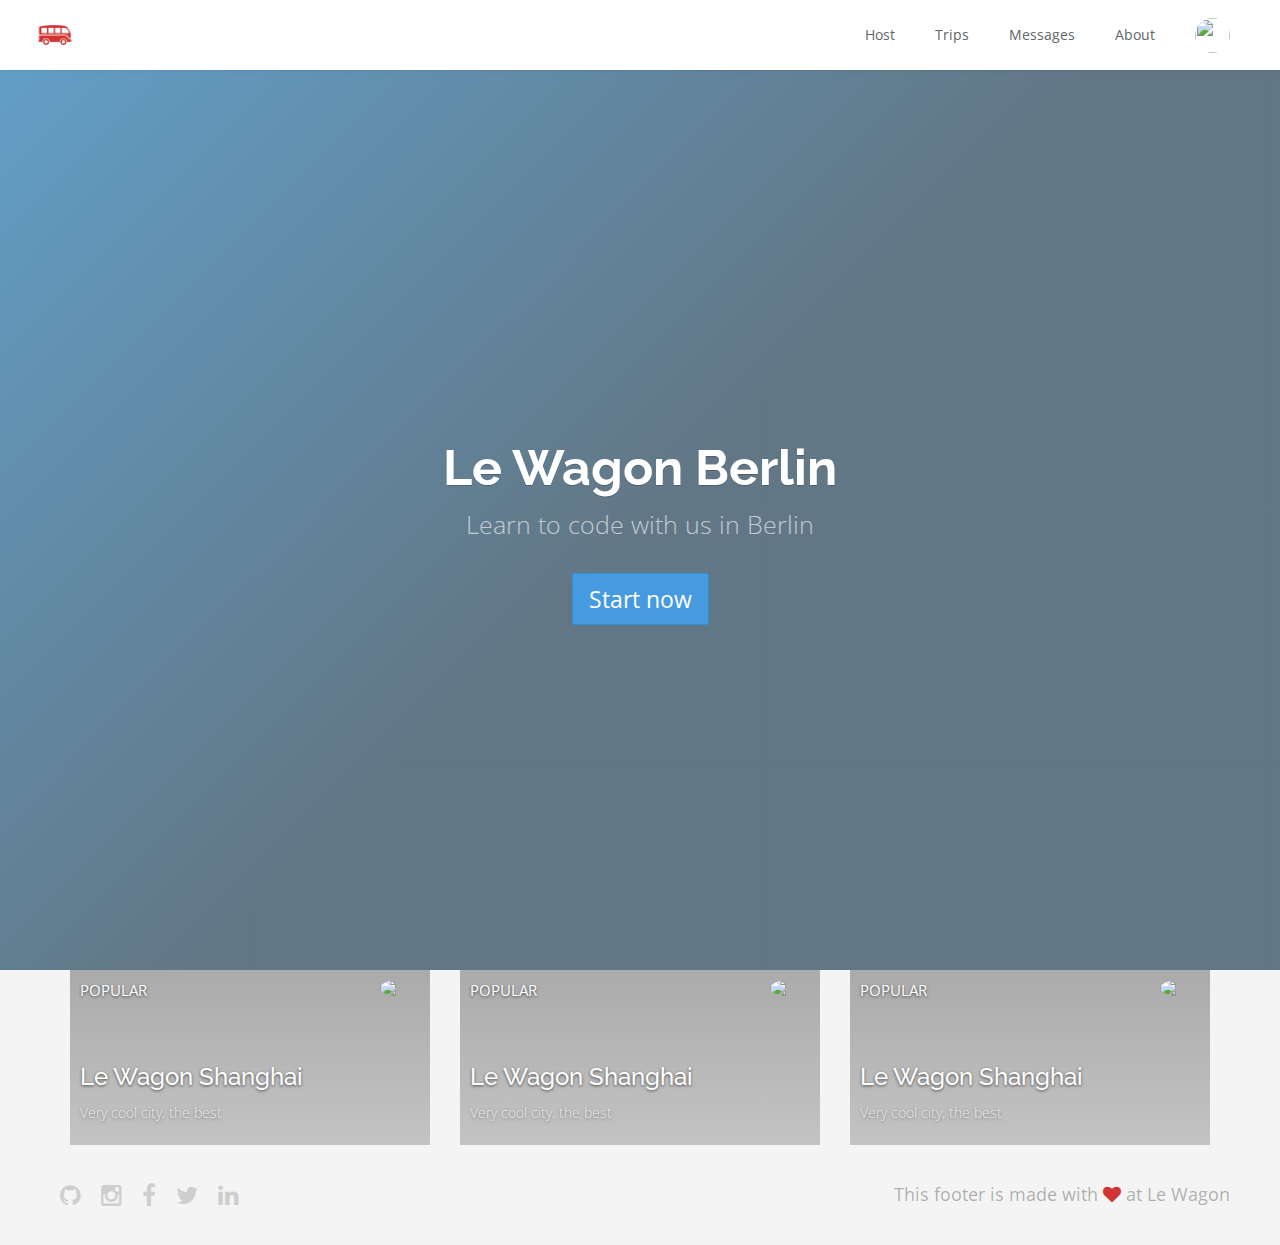
==== commit 8b4c3319: "Automated commit at 2018-02-12 12:55:23 UTC by middleman-deploy 2.0.0-alpha" ====
--- a/index.html
+++ b/index.html
@@ -7,22 +7,112 @@
           content="width=device-width, initial-scale=1, shrink-to-fit=no">
     <!-- Use the title from a page's frontmatter if it has one -->
     <title>Le Wagon - Middleman</title>
-    <link href="stylesheets/application-3c48b980.css" rel="stylesheet" />
+    <link href="stylesheets/application-4deabd88.css" rel="stylesheet" />
     <script src="javascripts/application-93de88c9.js"></script>
     <link href="images/favicon-f15af148.png" rel="icon" type="image/png" />
   </head>
   <body>
-    <div id="home">
-  <div class="home-content">
-    <img src="images/logo-acc9c0ec.png" width="200" alt="Logo" />
-    <p>
-      Middleman is now running!
-    </p>
-    <p class="about">
-      <a href="about.html">More about this template</a>
-    </p>
+    <div class="navbar-wagon">
+  <!-- Logo -->
+  <a href="/" class="navbar-wagon-brand">
+     <img src="images/logo-acc9c0ec.png" id="logo" alt="Logo" />
+  </a>
+
+  <!-- Right Navigation -->
+  <div class="navbar-wagon-right hidden-xs hidden-sm">
+
+    <a href="" class="navbar-wagon-item navbar-wagon-link">Host</a>
+    <a href="" class="navbar-wagon-item navbar-wagon-link">Trips</a>
+    <a href="" class="navbar-wagon-item navbar-wagon-link">Messages</a>
+    <a href="http://localhost:4567/team.html" class="navbar-wagon-item navbar-wagon-link">About</a>
+
+    <!-- Profile picture with dropdown list -->
+    <div class="navbar-wagon-item">
+      <div class="dropdown">
+        <img src="https://kitt.lewagon.com/placeholder/users/ssaunier" class="avatar dropdown-toggle" id="navbar-wagon-menu" data-toggle="dropdown">
+        <ul class="dropdown-menu dropdown-menu-right navbar-wagon-dropdown-menu">
+          <li><a href="#">Profile</a></li>
+          <li><a href="#">Dashboard</a></li>
+          <li><a href="#">Log Out</a></li>
+        </ul>
+      </div>
+    </div>
+  </div>
+
+  <!-- Dropdown appearing on mobile only -->
+  <div class="navbar-wagon-item hidden-md hidden-lg">
+    <div class="dropdown">
+      <i class="fa fa-bars dropdown-toggle" data-toggle="dropdown"></i>
+      <ul class="dropdown-menu dropdown-menu-right navbar-wagon-dropdown-menu">
+        <li><a href="#">Host</a></li>
+        <li><a href="#">Trips</a></li>
+        <li><a href="#">Messagese</a></li>
+      </ul>
+    </div>
+  </div>
+</div>
+   <!-- inject layouts/_navbar.html.erb -->
+    <div class="banner" style="background-image: linear-gradient(-225deg, rgba(0,101,168,0.6) 0%, rgba(0,36,61,0.6) 50%), url('https://kitt.lewagon.com/placeholder/cities/berlin');">
+  <div class="banner-content">
+    <h1>Le Wagon Berlin</h1>
+    <p>Learn to code with us in Berlin</p>
+    <a class="btn btn-primary btn-lg">Start now</a>
   </div>
 </div>
 
+<div class="container">
+  <div class="row">
+    <div class="col-xs-12 col-sm-4">
+      <div class="card" style="background-image: linear-gradient(rgba(0,0,0,0.3), rgba(0,0,0,0.2)), url('https://kitt.lewagon.com/placeholder/cities/shanghai');">
+        <div class="card-category">Popular</div>
+        <div class="card-description">
+          <h2>Le Wagon Shanghai</h2>
+          <p>Very cool city, the best</p>
+        </div>
+        <img class="card-user" src="https://kitt.lewagon.com/placeholder/users/tgenaitay">
+        <a class="card-link" href="#" ></a>
+      </div>
+
+    </div>
+    <div class="col-xs-12 col-sm-4">
+      <div class="card" style="background-image: linear-gradient(rgba(0,0,0,0.3), rgba(0,0,0,0.2)), url('https://kitt.lewagon.com/placeholder/cities/shanghai');">
+        <div class="card-category">Popular</div>
+        <div class="card-description">
+          <h2>Le Wagon Shanghai</h2>
+          <p>Very cool city, the best</p>
+        </div>
+        <img class="card-user" src="https://kitt.lewagon.com/placeholder/users/tgenaitay">
+        <a class="card-link" href="#" ></a>
+      </div>
+
+    </div>
+    <div class="col-xs-12 col-sm-4">
+      <div class="card" style="background-image: linear-gradient(rgba(0,0,0,0.3), rgba(0,0,0,0.2)), url('https://kitt.lewagon.com/placeholder/cities/shanghai');">
+        <div class="card-category">Popular</div>
+        <div class="card-description">
+          <h2>Le Wagon Shanghai</h2>
+          <p>Very cool city, the best</p>
+        </div>
+        <img class="card-user" src="https://kitt.lewagon.com/placeholder/users/tgenaitay">
+        <a class="card-link" href="#" ></a>
+      </div>
+
+    </div>
+  </div>
+</div>
+                      <!-- Page content is injected here -->
+    <div class="footer">
+  <div class="footer-links">
+    <a href="#"><i class="fa fa-github"></i></a>
+    <a href="#"><i class="fa fa-instagram"></i></a>
+    <a href="#"><i class="fa fa-facebook"></i></a>
+    <a href="#"><i class="fa fa-twitter"></i></a>
+    <a href="#"><i class="fa fa-linkedin"></i></a>
+  </div>
+  <div class="footer-copyright">
+    This footer is made with <i class="fa fa-heart"></i> at Le Wagon
+  </div>
+</div>
+   <!-- inject layouts/_footer.html.erb -->
   </body>
 </html>
--- a/stylesheets/application-4deabd88.css
+++ b/stylesheets/application-4deabd88.css
@@ -0,0 +1,8 @@
+@import url("https://fonts.googleapis.com/css?family=Open+Sans:400,300,700|Raleway:400,100,300,700,500");/*!
+ * Bootstrap v3.3.7 (http://getbootstrap.com)
+ * Copyright 2011-2016 Twitter, Inc.
+ * Licensed under MIT (https://github.com/twbs/bootstrap/blob/master/LICENSE)
+ *//*! normalize.css v3.0.3 | MIT License | github.com/necolas/normalize.css */html{font-family:sans-serif;-ms-text-size-adjust:100%;-webkit-text-size-adjust:100%}body{margin:0}article,aside,details,figcaption,figure,footer,header,hgroup,main,menu,nav,section,summary{display:block}audio,canvas,progress,video{display:inline-block;vertical-align:baseline}audio:not([controls]){display:none;height:0}[hidden],template{display:none}a{background-color:transparent}a:active,a:hover{outline:0}abbr[title]{border-bottom:1px dotted}b,strong{font-weight:bold}dfn{font-style:italic}h1{font-size:2em;margin:0.67em 0}mark{background:#ff0;color:#000}small{font-size:80%}sub,sup{font-size:75%;line-height:0;position:relative;vertical-align:baseline}sup{top:-0.5em}sub{bottom:-0.25em}img{border:0}svg:not(:root){overflow:hidden}figure{margin:1em 40px}hr{-webkit-box-sizing:content-box;box-sizing:content-box;height:0}pre{overflow:auto}code,kbd,pre,samp{font-family:monospace, monospace;font-size:1em}button,input,optgroup,select,textarea{color:inherit;font:inherit;margin:0}button{overflow:visible}button,select{text-transform:none}button,html input[type="button"],input[type="reset"],input[type="submit"]{-webkit-appearance:button;cursor:pointer}button[disabled],html input[disabled]{cursor:default}button::-moz-focus-inner,input::-moz-focus-inner{border:0;padding:0}input{line-height:normal}input[type="checkbox"],input[type="radio"]{-webkit-box-sizing:border-box;box-sizing:border-box;padding:0}input[type="number"]::-webkit-inner-spin-button,input[type="number"]::-webkit-outer-spin-button{height:auto}input[type="search"]{-webkit-appearance:textfield;-webkit-box-sizing:content-box;box-sizing:content-box}input[type="search"]::-webkit-search-cancel-button,input[type="search"]::-webkit-search-decoration{-webkit-appearance:none}fieldset{border:1px solid #c0c0c0;margin:0 2px;padding:0.35em 0.625em 0.75em}legend{border:0;padding:0}textarea{overflow:auto}optgroup{font-weight:bold}table{border-collapse:collapse;border-spacing:0}td,th{padding:0}/*! Source: https://github.com/h5bp/html5-boilerplate/blob/master/src/css/main.css */@media print{*,*:before,*:after{background:transparent !important;color:#000 !important;-webkit-box-shadow:none !important;box-shadow:none !important;text-shadow:none !important}a,a:visited{text-decoration:underline}a[href]:after{content:" (" attr(href) ")"}abbr[title]:after{content:" (" attr(title) ")"}a[href^="#"]:after,a[href^="javascript:"]:after{content:""}pre,blockquote{border:1px solid #999;page-break-inside:avoid}thead{display:table-header-group}tr,img{page-break-inside:avoid}img{max-width:100% !important}p,h2,h3{orphans:3;widows:3}h2,h3{page-break-after:avoid}.navbar{display:none}.btn>.caret,.dropup>.btn>.caret{border-top-color:#000 !important}.label{border:1px solid #000}.table{border-collapse:collapse !important}.table td,.table th{background-color:#fff !important}.table-bordered th,.table-bordered td{border:1px solid #ddd !important}}@font-face{font-family:'Glyphicons Halflings';src:url("../assets/bootstrap/glyphicons-halflings-regular-86b6f62b.eot");src:url("../assets/bootstrap/glyphicons-halflings-regular-86b6f62b.eot?#iefix") format("embedded-opentype"),url("../assets/bootstrap/glyphicons-halflings-regular-ca35b697.woff2") format("woff2"),url("../assets/bootstrap/glyphicons-halflings-regular-278e49a8.woff") format("woff"),url("../assets/bootstrap/glyphicons-halflings-regular-44bc1850.ttf") format("truetype"),url("../assets/bootstrap/glyphicons-halflings-regular-de51a849.svg#glyphicons_halflingsregular") format("svg")}.glyphicon{position:relative;top:1px;display:inline-block;font-family:'Glyphicons Halflings';font-style:normal;font-weight:normal;line-height:1;-webkit-font-smoothing:antialiased;-moz-osx-font-smoothing:grayscale}.glyphicon-asterisk:before{content:"\002a"}.glyphicon-plus:before{content:"\002b"}.glyphicon-euro:before,.glyphicon-eur:before{content:"\20ac"}.glyphicon-minus:before{content:"\2212"}.glyphicon-cloud:before{content:"\2601"}.glyphicon-envelope:before{content:"\2709"}.glyphicon-pencil:before{content:"\270f"}.glyphicon-glass:before{content:"\e001"}.glyphicon-music:before{content:"\e002"}.glyphicon-search:before{content:"\e003"}.glyphicon-heart:before{content:"\e005"}.glyphicon-star:before{content:"\e006"}.glyphicon-star-empty:before{content:"\e007"}.glyphicon-user:before{content:"\e008"}.glyphicon-film:before{content:"\e009"}.glyphicon-th-large:before{content:"\e010"}.glyphicon-th:before{content:"\e011"}.glyphicon-th-list:before{content:"\e012"}.glyphicon-ok:before{content:"\e013"}.glyphicon-remove:before{content:"\e014"}.glyphicon-zoom-in:before{content:"\e015"}.glyphicon-zoom-out:before{content:"\e016"}.glyphicon-off:before{content:"\e017"}.glyphicon-signal:before{content:"\e018"}.glyphicon-cog:before{content:"\e019"}.glyphicon-trash:before{content:"\e020"}.glyphicon-home:before{content:"\e021"}.glyphicon-file:before{content:"\e022"}.glyphicon-time:before{content:"\e023"}.glyphicon-road:before{content:"\e024"}.glyphicon-download-alt:before{content:"\e025"}.glyphicon-download:before{content:"\e026"}.glyphicon-upload:before{content:"\e027"}.glyphicon-inbox:before{content:"\e028"}.glyphicon-play-circle:before{content:"\e029"}.glyphicon-repeat:before{content:"\e030"}.glyphicon-refresh:before{content:"\e031"}.glyphicon-list-alt:before{content:"\e032"}.glyphicon-lock:before{content:"\e033"}.glyphicon-flag:before{content:"\e034"}.glyphicon-headphones:before{content:"\e035"}.glyphicon-volume-off:before{content:"\e036"}.glyphicon-volume-down:before{content:"\e037"}.glyphicon-volume-up:before{content:"\e038"}.glyphicon-qrcode:before{content:"\e039"}.glyphicon-barcode:before{content:"\e040"}.glyphicon-tag:before{content:"\e041"}.glyphicon-tags:before{content:"\e042"}.glyphicon-book:before{content:"\e043"}.glyphicon-bookmark:before{content:"\e044"}.glyphicon-print:before{content:"\e045"}.glyphicon-camera:before{content:"\e046"}.glyphicon-font:before{content:"\e047"}.glyphicon-bold:before{content:"\e048"}.glyphicon-italic:before{content:"\e049"}.glyphicon-text-height:before{content:"\e050"}.glyphicon-text-width:before{content:"\e051"}.glyphicon-align-left:before{content:"\e052"}.glyphicon-align-center:before{content:"\e053"}.glyphicon-align-right:before{content:"\e054"}.glyphicon-align-justify:before{content:"\e055"}.glyphicon-list:before{content:"\e056"}.glyphicon-indent-left:before{content:"\e057"}.glyphicon-indent-right:before{content:"\e058"}.glyphicon-facetime-video:before{content:"\e059"}.glyphicon-picture:before{content:"\e060"}.glyphicon-map-marker:before{content:"\e062"}.glyphicon-adjust:before{content:"\e063"}.glyphicon-tint:before{content:"\e064"}.glyphicon-edit:before{content:"\e065"}.glyphicon-share:before{content:"\e066"}.glyphicon-check:before{content:"\e067"}.glyphicon-move:before{content:"\e068"}.glyphicon-step-backward:before{content:"\e069"}.glyphicon-fast-backward:before{content:"\e070"}.glyphicon-backward:before{content:"\e071"}.glyphicon-play:before{content:"\e072"}.glyphicon-pause:before{content:"\e073"}.glyphicon-stop:before{content:"\e074"}.glyphicon-forward:before{content:"\e075"}.glyphicon-fast-forward:before{content:"\e076"}.glyphicon-step-forward:before{content:"\e077"}.glyphicon-eject:before{content:"\e078"}.glyphicon-chevron-left:before{content:"\e079"}.glyphicon-chevron-right:before{content:"\e080"}.glyphicon-plus-sign:before{content:"\e081"}.glyphicon-minus-sign:before{content:"\e082"}.glyphicon-remove-sign:before{content:"\e083"}.glyphicon-ok-sign:before{content:"\e084"}.glyphicon-question-sign:before{content:"\e085"}.glyphicon-info-sign:before{content:"\e086"}.glyphicon-screenshot:before{content:"\e087"}.glyphicon-remove-circle:before{content:"\e088"}.glyphicon-ok-circle:before{content:"\e089"}.glyphicon-ban-circle:before{content:"\e090"}.glyphicon-arrow-left:before{content:"\e091"}.glyphicon-arrow-right:before{content:"\e092"}.glyphicon-arrow-up:before{content:"\e093"}.glyphicon-arrow-down:before{content:"\e094"}.glyphicon-share-alt:before{content:"\e095"}.glyphicon-resize-full:before{content:"\e096"}.glyphicon-resize-small:before{content:"\e097"}.glyphicon-exclamation-sign:before{content:"\e101"}.glyphicon-gift:before{content:"\e102"}.glyphicon-leaf:before{content:"\e103"}.glyphicon-fire:before{content:"\e104"}.glyphicon-eye-open:before{content:"\e105"}.glyphicon-eye-close:before{content:"\e106"}.glyphicon-warning-sign:before{content:"\e107"}.glyphicon-plane:before{content:"\e108"}.glyphicon-calendar:before{content:"\e109"}.glyphicon-random:before{content:"\e110"}.glyphicon-comment:before{content:"\e111"}.glyphicon-magnet:before{content:"\e112"}.glyphicon-chevron-up:before{content:"\e113"}.glyphicon-chevron-down:before{content:"\e114"}.glyphicon-retweet:before{content:"\e115"}.glyphicon-shopping-cart:before{content:"\e116"}.glyphicon-folder-close:before{content:"\e117"}.glyphicon-folder-open:before{content:"\e118"}.glyphicon-resize-vertical:before{content:"\e119"}.glyphicon-resize-horizontal:before{content:"\e120"}.glyphicon-hdd:before{content:"\e121"}.glyphicon-bullhorn:before{content:"\e122"}.glyphicon-bell:before{content:"\e123"}.glyphicon-certificate:before{content:"\e124"}.glyphicon-thumbs-up:before{content:"\e125"}.glyphicon-thumbs-down:before{content:"\e126"}.glyphicon-hand-right:before{content:"\e127"}.glyphicon-hand-left:before{content:"\e128"}.glyphicon-hand-up:before{content:"\e129"}.glyphicon-hand-down:before{content:"\e130"}.glyphicon-circle-arrow-right:before{content:"\e131"}.glyphicon-circle-arrow-left:before{content:"\e132"}.glyphicon-circle-arrow-up:before{content:"\e133"}.glyphicon-circle-arrow-down:before{content:"\e134"}.glyphicon-globe:before{content:"\e135"}.glyphicon-wrench:before{content:"\e136"}.glyphicon-tasks:before{content:"\e137"}.glyphicon-filter:before{content:"\e138"}.glyphicon-briefcase:before{content:"\e139"}.glyphicon-fullscreen:before{content:"\e140"}.glyphicon-dashboard:before{content:"\e141"}.glyphicon-paperclip:before{content:"\e142"}.glyphicon-heart-empty:before{content:"\e143"}.glyphicon-link:before{content:"\e144"}.glyphicon-phone:before{content:"\e145"}.glyphicon-pushpin:before{content:"\e146"}.glyphicon-usd:before{content:"\e148"}.glyphicon-gbp:before{content:"\e149"}.glyphicon-sort:before{content:"\e150"}.glyphicon-sort-by-alphabet:before{content:"\e151"}.glyphicon-sort-by-alphabet-alt:before{content:"\e152"}.glyphicon-sort-by-order:before{content:"\e153"}.glyphicon-sort-by-order-alt:before{content:"\e154"}.glyphicon-sort-by-attributes:before{content:"\e155"}.glyphicon-sort-by-attributes-alt:before{content:"\e156"}.glyphicon-unchecked:before{content:"\e157"}.glyphicon-expand:before{content:"\e158"}.glyphicon-collapse-down:before{content:"\e159"}.glyphicon-collapse-up:before{content:"\e160"}.glyphicon-log-in:before{content:"\e161"}.glyphicon-flash:before{content:"\e162"}.glyphicon-log-out:before{content:"\e163"}.glyphicon-new-window:before{content:"\e164"}.glyphicon-record:before{content:"\e165"}.glyphicon-save:before{content:"\e166"}.glyphicon-open:before{content:"\e167"}.glyphicon-saved:before{content:"\e168"}.glyphicon-import:before{content:"\e169"}.glyphicon-export:before{content:"\e170"}.glyphicon-send:before{content:"\e171"}.glyphicon-floppy-disk:before{content:"\e172"}.glyphicon-floppy-saved:before{content:"\e173"}.glyphicon-floppy-remove:before{content:"\e174"}.glyphicon-floppy-save:before{content:"\e175"}.glyphicon-floppy-open:before{content:"\e176"}.glyphicon-credit-card:before{content:"\e177"}.glyphicon-transfer:before{content:"\e178"}.glyphicon-cutlery:before{content:"\e179"}.glyphicon-header:before{content:"\e180"}.glyphicon-compressed:before{content:"\e181"}.glyphicon-earphone:before{content:"\e182"}.glyphicon-phone-alt:before{content:"\e183"}.glyphicon-tower:before{content:"\e184"}.glyphicon-stats:before{content:"\e185"}.glyphicon-sd-video:before{content:"\e186"}.glyphicon-hd-video:before{content:"\e187"}.glyphicon-subtitles:before{content:"\e188"}.glyphicon-sound-stereo:before{content:"\e189"}.glyphicon-sound-dolby:before{content:"\e190"}.glyphicon-sound-5-1:before{content:"\e191"}.glyphicon-sound-6-1:before{content:"\e192"}.glyphicon-sound-7-1:before{content:"\e193"}.glyphicon-copyright-mark:before{content:"\e194"}.glyphicon-registration-mark:before{content:"\e195"}.glyphicon-cloud-download:before{content:"\e197"}.glyphicon-cloud-upload:before{content:"\e198"}.glyphicon-tree-conifer:before{content:"\e199"}.glyphicon-tree-deciduous:before{content:"\e200"}.glyphicon-cd:before{content:"\e201"}.glyphicon-save-file:before{content:"\e202"}.glyphicon-open-file:before{content:"\e203"}.glyphicon-level-up:before{content:"\e204"}.glyphicon-copy:before{content:"\e205"}.glyphicon-paste:before{content:"\e206"}.glyphicon-alert:before{content:"\e209"}.glyphicon-equalizer:before{content:"\e210"}.glyphicon-king:before{content:"\e211"}.glyphicon-queen:before{content:"\e212"}.glyphicon-pawn:before{content:"\e213"}.glyphicon-bishop:before{content:"\e214"}.glyphicon-knight:before{content:"\e215"}.glyphicon-baby-formula:before{content:"\e216"}.glyphicon-tent:before{content:"\26fa"}.glyphicon-blackboard:before{content:"\e218"}.glyphicon-bed:before{content:"\e219"}.glyphicon-apple:before{content:"\f8ff"}.glyphicon-erase:before{content:"\e221"}.glyphicon-hourglass:before{content:"\231b"}.glyphicon-lamp:before{content:"\e223"}.glyphicon-duplicate:before{content:"\e224"}.glyphicon-piggy-bank:before{content:"\e225"}.glyphicon-scissors:before{content:"\e226"}.glyphicon-bitcoin:before{content:"\e227"}.glyphicon-btc:before{content:"\e227"}.glyphicon-xbt:before{content:"\e227"}.glyphicon-yen:before{content:"\00a5"}.glyphicon-jpy:before{content:"\00a5"}.glyphicon-ruble:before{content:"\20bd"}.glyphicon-rub:before{content:"\20bd"}.glyphicon-scale:before{content:"\e230"}.glyphicon-ice-lolly:before{content:"\e231"}.glyphicon-ice-lolly-tasted:before{content:"\e232"}.glyphicon-education:before{content:"\e233"}.glyphicon-option-horizontal:before{content:"\e234"}.glyphicon-option-vertical:before{content:"\e235"}.glyphicon-menu-hamburger:before{content:"\e236"}.glyphicon-modal-window:before{content:"\e237"}.glyphicon-oil:before{content:"\e238"}.glyphicon-grain:before{content:"\e239"}.glyphicon-sunglasses:before{content:"\e240"}.glyphicon-text-size:before{content:"\e241"}.glyphicon-text-color:before{content:"\e242"}.glyphicon-text-background:before{content:"\e243"}.glyphicon-object-align-top:before{content:"\e244"}.glyphicon-object-align-bottom:before{content:"\e245"}.glyphicon-object-align-horizontal:before{content:"\e246"}.glyphicon-object-align-left:before{content:"\e247"}.glyphicon-object-align-vertical:before{content:"\e248"}.glyphicon-object-align-right:before{content:"\e249"}.glyphicon-triangle-right:before{content:"\e250"}.glyphicon-triangle-left:before{content:"\e251"}.glyphicon-triangle-bottom:before{content:"\e252"}.glyphicon-triangle-top:before{content:"\e253"}.glyphicon-console:before{content:"\e254"}.glyphicon-superscript:before{content:"\e255"}.glyphicon-subscript:before{content:"\e256"}.glyphicon-menu-left:before{content:"\e257"}.glyphicon-menu-right:before{content:"\e258"}.glyphicon-menu-down:before{content:"\e259"}.glyphicon-menu-up:before{content:"\e260"}*{-webkit-box-sizing:border-box;box-sizing:border-box}*:before,*:after{-webkit-box-sizing:border-box;box-sizing:border-box}html{font-size:10px;-webkit-tap-highlight-color:transparent}body{font-family:"Open Sans", "Helvetica", "sans-serif";font-size:18px;line-height:1.42857143;color:#333333;background-color:#F4F4F4}input,button,select,textarea{font-family:inherit;font-size:inherit;line-height:inherit}a{color:#469AE0;text-decoration:none}a:hover,a:focus{color:#1f74ba;text-decoration:underline}a:focus{outline:5px auto -webkit-focus-ring-color;outline-offset:-2px}figure{margin:0}img{vertical-align:middle}.img-responsive{display:block;max-width:100%;height:auto}.img-rounded{border-radius:2px}.img-thumbnail{padding:4px;line-height:1.42857143;background-color:#F4F4F4;border:1px solid #ddd;border-radius:2px;-webkit-transition:all 0.2s ease-in-out;transition:all 0.2s ease-in-out;display:inline-block;max-width:100%;height:auto}.img-circle{border-radius:50%}hr{margin-top:25px;margin-bottom:25px;border:0;border-top:1px solid #eeeeee}.sr-only{position:absolute;width:1px;height:1px;margin:-1px;padding:0;overflow:hidden;clip:rect(0, 0, 0, 0);border:0}.sr-only-focusable:active,.sr-only-focusable:focus{position:static;width:auto;height:auto;margin:0;overflow:visible;clip:auto}[role="button"]{cursor:pointer}h1,h2,h3,h4,h5,h6,.h1,.h2,.h3,.h4,.h5,.h6{font-family:"Raleway", "Helvetica", "sans-serif";font-weight:500;line-height:1.1;color:inherit}h1 small,h1 .small,h2 small,h2 .small,h3 small,h3 .small,h4 small,h4 .small,h5 small,h5 .small,h6 small,h6 .small,.h1 small,.h1 .small,.h2 small,.h2 .small,.h3 small,.h3 .small,.h4 small,.h4 .small,.h5 small,.h5 .small,.h6 small,.h6 .small{font-weight:normal;line-height:1;color:#777777}h1,.h1,h2,.h2,h3,.h3{margin-top:25px;margin-bottom:12.5px}h1 small,h1 .small,.h1 small,.h1 .small,h2 small,h2 .small,.h2 small,.h2 .small,h3 small,h3 .small,.h3 small,.h3 .small{font-size:65%}h4,.h4,h5,.h5,h6,.h6{margin-top:12.5px;margin-bottom:12.5px}h4 small,h4 .small,.h4 small,.h4 .small,h5 small,h5 .small,.h5 small,.h5 .small,h6 small,h6 .small,.h6 small,.h6 .small{font-size:75%}h1,.h1{font-size:46px}h2,.h2{font-size:38px}h3,.h3{font-size:31px}h4,.h4{font-size:23px}h5,.h5{font-size:18px}h6,.h6{font-size:16px}p{margin:0 0 12.5px}.lead{margin-bottom:25px;font-size:20px;font-weight:300;line-height:1.4}@media (min-width: 768px){.lead{font-size:27px}}small,.small{font-size:88%}mark,.mark{background-color:#fcf8e3;padding:.2em}.text-left{text-align:left}.text-right{text-align:right}.text-center{text-align:center}.text-justify{text-align:justify}.text-nowrap{white-space:nowrap}.text-lowercase{text-transform:lowercase}.text-uppercase,.initialism{text-transform:uppercase}.text-capitalize{text-transform:capitalize}.text-muted{color:#777777}.text-primary{color:#469AE0}a.text-primary:hover,a.text-primary:focus{color:#2381d0}.text-success{color:#3c763d}a.text-success:hover,a.text-success:focus{color:#2b542c}.text-info{color:#31708f}a.text-info:hover,a.text-info:focus{color:#245269}.text-warning{color:#8a6d3b}a.text-warning:hover,a.text-warning:focus{color:#66512c}.text-danger{color:#a94442}a.text-danger:hover,a.text-danger:focus{color:#843534}.bg-primary{color:#fff}.bg-primary{background-color:#469AE0}a.bg-primary:hover,a.bg-primary:focus{background-color:#2381d0}.bg-success{background-color:#dff0d8}a.bg-success:hover,a.bg-success:focus{background-color:#c1e2b3}.bg-info{background-color:#d9edf7}a.bg-info:hover,a.bg-info:focus{background-color:#afd9ee}.bg-warning{background-color:#fcf8e3}a.bg-warning:hover,a.bg-warning:focus{background-color:#f7ecb5}.bg-danger{background-color:#f2dede}a.bg-danger:hover,a.bg-danger:focus{background-color:#e4b9b9}.page-header{padding-bottom:11.5px;margin:50px 0 25px;border-bottom:1px solid #eeeeee}ul,ol{margin-top:0;margin-bottom:12.5px}ul ul,ul ol,ol ul,ol ol{margin-bottom:0}.list-unstyled{padding-left:0;list-style:none}.list-inline{padding-left:0;list-style:none;margin-left:-5px}.list-inline>li{display:inline-block;padding-left:5px;padding-right:5px}dl{margin-top:0;margin-bottom:25px}dt,dd{line-height:1.42857143}dt{font-weight:bold}dd{margin-left:0}.dl-horizontal dd:before,.dl-horizontal dd:after{content:" ";display:table}.dl-horizontal dd:after{clear:both}@media (min-width: 768px){.dl-horizontal dt{float:left;width:160px;clear:left;text-align:right;overflow:hidden;text-overflow:ellipsis;white-space:nowrap}.dl-horizontal dd{margin-left:180px}}abbr[title],abbr[data-original-title]{cursor:help;border-bottom:1px dotted #777777}.initialism{font-size:90%}blockquote{padding:12.5px 25px;margin:0 0 25px;font-size:22.5px;border-left:5px solid #eeeeee}blockquote p:last-child,blockquote ul:last-child,blockquote ol:last-child{margin-bottom:0}blockquote footer,blockquote small,blockquote .small{display:block;font-size:80%;line-height:1.42857143;color:#777777}blockquote footer:before,blockquote small:before,blockquote .small:before{content:'\2014 \00A0'}.blockquote-reverse,blockquote.pull-right{padding-right:15px;padding-left:0;border-right:5px solid #eeeeee;border-left:0;text-align:right}.blockquote-reverse footer:before,.blockquote-reverse small:before,.blockquote-reverse .small:before,blockquote.pull-right footer:before,blockquote.pull-right small:before,blockquote.pull-right .small:before{content:''}.blockquote-reverse footer:after,.blockquote-reverse small:after,.blockquote-reverse .small:after,blockquote.pull-right footer:after,blockquote.pull-right small:after,blockquote.pull-right .small:after{content:'\00A0 \2014'}address{margin-bottom:25px;font-style:normal;line-height:1.42857143}code,kbd,pre,samp{font-family:Menlo, Monaco, Consolas, "Courier New", monospace}code{padding:2px 4px;font-size:90%;color:#c7254e;background-color:#f9f2f4;border-radius:2px}kbd{padding:2px 4px;font-size:90%;color:#fff;background-color:#333;border-radius:2px;-webkit-box-shadow:inset 0 -1px 0 rgba(0,0,0,0.25);box-shadow:inset 0 -1px 0 rgba(0,0,0,0.25)}kbd kbd{padding:0;font-size:100%;font-weight:bold;-webkit-box-shadow:none;box-shadow:none}pre{display:block;padding:12px;margin:0 0 12.5px;font-size:17px;line-height:1.42857143;word-break:break-all;word-wrap:break-word;color:#333333;background-color:#f5f5f5;border:1px solid #ccc;border-radius:2px}pre code{padding:0;font-size:inherit;color:inherit;white-space:pre-wrap;background-color:transparent;border-radius:0}.pre-scrollable{max-height:340px;overflow-y:scroll}.container{margin-right:auto;margin-left:auto;padding-left:15px;padding-right:15px}.container:before,.container:after{content:" ";display:table}.container:after{clear:both}@media (min-width: 768px){.container{width:750px}}@media (min-width: 992px){.container{width:970px}}@media (min-width: 1200px){.container{width:1170px}}.container-fluid{margin-right:auto;margin-left:auto;padding-left:15px;padding-right:15px}.container-fluid:before,.container-fluid:after{content:" ";display:table}.container-fluid:after{clear:both}.row{margin-left:-15px;margin-right:-15px}.row:before,.row:after{content:" ";display:table}.row:after{clear:both}.col-xs-1,.col-sm-1,.col-md-1,.col-lg-1,.col-xs-2,.col-sm-2,.col-md-2,.col-lg-2,.col-xs-3,.col-sm-3,.col-md-3,.col-lg-3,.col-xs-4,.col-sm-4,.col-md-4,.col-lg-4,.col-xs-5,.col-sm-5,.col-md-5,.col-lg-5,.col-xs-6,.col-sm-6,.col-md-6,.col-lg-6,.col-xs-7,.col-sm-7,.col-md-7,.col-lg-7,.col-xs-8,.col-sm-8,.col-md-8,.col-lg-8,.col-xs-9,.col-sm-9,.col-md-9,.col-lg-9,.col-xs-10,.col-sm-10,.col-md-10,.col-lg-10,.col-xs-11,.col-sm-11,.col-md-11,.col-lg-11,.col-xs-12,.col-sm-12,.col-md-12,.col-lg-12{position:relative;min-height:1px;padding-left:15px;padding-right:15px}.col-xs-1,.col-xs-2,.col-xs-3,.col-xs-4,.col-xs-5,.col-xs-6,.col-xs-7,.col-xs-8,.col-xs-9,.col-xs-10,.col-xs-11,.col-xs-12{float:left}.col-xs-1{width:8.33333333%}.col-xs-2{width:16.66666667%}.col-xs-3{width:25%}.col-xs-4{width:33.33333333%}.col-xs-5{width:41.66666667%}.col-xs-6{width:50%}.col-xs-7{width:58.33333333%}.col-xs-8{width:66.66666667%}.col-xs-9{width:75%}.col-xs-10{width:83.33333333%}.col-xs-11{width:91.66666667%}.col-xs-12{width:100%}.col-xs-pull-0{right:auto}.col-xs-pull-1{right:8.33333333%}.col-xs-pull-2{right:16.66666667%}.col-xs-pull-3{right:25%}.col-xs-pull-4{right:33.33333333%}.col-xs-pull-5{right:41.66666667%}.col-xs-pull-6{right:50%}.col-xs-pull-7{right:58.33333333%}.col-xs-pull-8{right:66.66666667%}.col-xs-pull-9{right:75%}.col-xs-pull-10{right:83.33333333%}.col-xs-pull-11{right:91.66666667%}.col-xs-pull-12{right:100%}.col-xs-push-0{left:auto}.col-xs-push-1{left:8.33333333%}.col-xs-push-2{left:16.66666667%}.col-xs-push-3{left:25%}.col-xs-push-4{left:33.33333333%}.col-xs-push-5{left:41.66666667%}.col-xs-push-6{left:50%}.col-xs-push-7{left:58.33333333%}.col-xs-push-8{left:66.66666667%}.col-xs-push-9{left:75%}.col-xs-push-10{left:83.33333333%}.col-xs-push-11{left:91.66666667%}.col-xs-push-12{left:100%}.col-xs-offset-0{margin-left:0%}.col-xs-offset-1{margin-left:8.33333333%}.col-xs-offset-2{margin-left:16.66666667%}.col-xs-offset-3{margin-left:25%}.col-xs-offset-4{margin-left:33.33333333%}.col-xs-offset-5{margin-left:41.66666667%}.col-xs-offset-6{margin-left:50%}.col-xs-offset-7{margin-left:58.33333333%}.col-xs-offset-8{margin-left:66.66666667%}.col-xs-offset-9{margin-left:75%}.col-xs-offset-10{margin-left:83.33333333%}.col-xs-offset-11{margin-left:91.66666667%}.col-xs-offset-12{margin-left:100%}@media (min-width: 768px){.col-sm-1,.col-sm-2,.col-sm-3,.col-sm-4,.col-sm-5,.col-sm-6,.col-sm-7,.col-sm-8,.col-sm-9,.col-sm-10,.col-sm-11,.col-sm-12{float:left}.col-sm-1{width:8.33333333%}.col-sm-2{width:16.66666667%}.col-sm-3{width:25%}.col-sm-4{width:33.33333333%}.col-sm-5{width:41.66666667%}.col-sm-6{width:50%}.col-sm-7{width:58.33333333%}.col-sm-8{width:66.66666667%}.col-sm-9{width:75%}.col-sm-10{width:83.33333333%}.col-sm-11{width:91.66666667%}.col-sm-12{width:100%}.col-sm-pull-0{right:auto}.col-sm-pull-1{right:8.33333333%}.col-sm-pull-2{right:16.66666667%}.col-sm-pull-3{right:25%}.col-sm-pull-4{right:33.33333333%}.col-sm-pull-5{right:41.66666667%}.col-sm-pull-6{right:50%}.col-sm-pull-7{right:58.33333333%}.col-sm-pull-8{right:66.66666667%}.col-sm-pull-9{right:75%}.col-sm-pull-10{right:83.33333333%}.col-sm-pull-11{right:91.66666667%}.col-sm-pull-12{right:100%}.col-sm-push-0{left:auto}.col-sm-push-1{left:8.33333333%}.col-sm-push-2{left:16.66666667%}.col-sm-push-3{left:25%}.col-sm-push-4{left:33.33333333%}.col-sm-push-5{left:41.66666667%}.col-sm-push-6{left:50%}.col-sm-push-7{left:58.33333333%}.col-sm-push-8{left:66.66666667%}.col-sm-push-9{left:75%}.col-sm-push-10{left:83.33333333%}.col-sm-push-11{left:91.66666667%}.col-sm-push-12{left:100%}.col-sm-offset-0{margin-left:0%}.col-sm-offset-1{margin-left:8.33333333%}.col-sm-offset-2{margin-left:16.66666667%}.col-sm-offset-3{margin-left:25%}.col-sm-offset-4{margin-left:33.33333333%}.col-sm-offset-5{margin-left:41.66666667%}.col-sm-offset-6{margin-left:50%}.col-sm-offset-7{margin-left:58.33333333%}.col-sm-offset-8{margin-left:66.66666667%}.col-sm-offset-9{margin-left:75%}.col-sm-offset-10{margin-left:83.33333333%}.col-sm-offset-11{margin-left:91.66666667%}.col-sm-offset-12{margin-left:100%}}@media (min-width: 992px){.col-md-1,.col-md-2,.col-md-3,.col-md-4,.col-md-5,.col-md-6,.col-md-7,.col-md-8,.col-md-9,.col-md-10,.col-md-11,.col-md-12{float:left}.col-md-1{width:8.33333333%}.col-md-2{width:16.66666667%}.col-md-3{width:25%}.col-md-4{width:33.33333333%}.col-md-5{width:41.66666667%}.col-md-6{width:50%}.col-md-7{width:58.33333333%}.col-md-8{width:66.66666667%}.col-md-9{width:75%}.col-md-10{width:83.33333333%}.col-md-11{width:91.66666667%}.col-md-12{width:100%}.col-md-pull-0{right:auto}.col-md-pull-1{right:8.33333333%}.col-md-pull-2{right:16.66666667%}.col-md-pull-3{right:25%}.col-md-pull-4{right:33.33333333%}.col-md-pull-5{right:41.66666667%}.col-md-pull-6{right:50%}.col-md-pull-7{right:58.33333333%}.col-md-pull-8{right:66.66666667%}.col-md-pull-9{right:75%}.col-md-pull-10{right:83.33333333%}.col-md-pull-11{right:91.66666667%}.col-md-pull-12{right:100%}.col-md-push-0{left:auto}.col-md-push-1{left:8.33333333%}.col-md-push-2{left:16.66666667%}.col-md-push-3{left:25%}.col-md-push-4{left:33.33333333%}.col-md-push-5{left:41.66666667%}.col-md-push-6{left:50%}.col-md-push-7{left:58.33333333%}.col-md-push-8{left:66.66666667%}.col-md-push-9{left:75%}.col-md-push-10{left:83.33333333%}.col-md-push-11{left:91.66666667%}.col-md-push-12{left:100%}.col-md-offset-0{margin-left:0%}.col-md-offset-1{margin-left:8.33333333%}.col-md-offset-2{margin-left:16.66666667%}.col-md-offset-3{margin-left:25%}.col-md-offset-4{margin-left:33.33333333%}.col-md-offset-5{margin-left:41.66666667%}.col-md-offset-6{margin-left:50%}.col-md-offset-7{margin-left:58.33333333%}.col-md-offset-8{margin-left:66.66666667%}.col-md-offset-9{margin-left:75%}.col-md-offset-10{margin-left:83.33333333%}.col-md-offset-11{margin-left:91.66666667%}.col-md-offset-12{margin-left:100%}}@media (min-width: 1200px){.col-lg-1,.col-lg-2,.col-lg-3,.col-lg-4,.col-lg-5,.col-lg-6,.col-lg-7,.col-lg-8,.col-lg-9,.col-lg-10,.col-lg-11,.col-lg-12{float:left}.col-lg-1{width:8.33333333%}.col-lg-2{width:16.66666667%}.col-lg-3{width:25%}.col-lg-4{width:33.33333333%}.col-lg-5{width:41.66666667%}.col-lg-6{width:50%}.col-lg-7{width:58.33333333%}.col-lg-8{width:66.66666667%}.col-lg-9{width:75%}.col-lg-10{width:83.33333333%}.col-lg-11{width:91.66666667%}.col-lg-12{width:100%}.col-lg-pull-0{right:auto}.col-lg-pull-1{right:8.33333333%}.col-lg-pull-2{right:16.66666667%}.col-lg-pull-3{right:25%}.col-lg-pull-4{right:33.33333333%}.col-lg-pull-5{right:41.66666667%}.col-lg-pull-6{right:50%}.col-lg-pull-7{right:58.33333333%}.col-lg-pull-8{right:66.66666667%}.col-lg-pull-9{right:75%}.col-lg-pull-10{right:83.33333333%}.col-lg-pull-11{right:91.66666667%}.col-lg-pull-12{right:100%}.col-lg-push-0{left:auto}.col-lg-push-1{left:8.33333333%}.col-lg-push-2{left:16.66666667%}.col-lg-push-3{left:25%}.col-lg-push-4{left:33.33333333%}.col-lg-push-5{left:41.66666667%}.col-lg-push-6{left:50%}.col-lg-push-7{left:58.33333333%}.col-lg-push-8{left:66.66666667%}.col-lg-push-9{left:75%}.col-lg-push-10{left:83.33333333%}.col-lg-push-11{left:91.66666667%}.col-lg-push-12{left:100%}.col-lg-offset-0{margin-left:0%}.col-lg-offset-1{margin-left:8.33333333%}.col-lg-offset-2{margin-left:16.66666667%}.col-lg-offset-3{margin-left:25%}.col-lg-offset-4{margin-left:33.33333333%}.col-lg-offset-5{margin-left:41.66666667%}.col-lg-offset-6{margin-left:50%}.col-lg-offset-7{margin-left:58.33333333%}.col-lg-offset-8{margin-left:66.66666667%}.col-lg-offset-9{margin-left:75%}.col-lg-offset-10{margin-left:83.33333333%}.col-lg-offset-11{margin-left:91.66666667%}.col-lg-offset-12{margin-left:100%}}table{background-color:transparent}caption{padding-top:8px;padding-bottom:8px;color:#777777;text-align:left}th{text-align:left}.table{width:100%;max-width:100%;margin-bottom:25px}.table>thead>tr>th,.table>thead>tr>td,.table>tbody>tr>th,.table>tbody>tr>td,.table>tfoot>tr>th,.table>tfoot>tr>td{padding:8px;line-height:1.42857143;vertical-align:top;border-top:1px solid #ddd}.table>thead>tr>th{vertical-align:bottom;border-bottom:2px solid #ddd}.table>caption+thead>tr:first-child>th,.table>caption+thead>tr:first-child>td,.table>colgroup+thead>tr:first-child>th,.table>colgroup+thead>tr:first-child>td,.table>thead:first-child>tr:first-child>th,.table>thead:first-child>tr:first-child>td{border-top:0}.table>tbody+tbody{border-top:2px solid #ddd}.table .table{background-color:#F4F4F4}.table-condensed>thead>tr>th,.table-condensed>thead>tr>td,.table-condensed>tbody>tr>th,.table-condensed>tbody>tr>td,.table-condensed>tfoot>tr>th,.table-condensed>tfoot>tr>td{padding:5px}.table-bordered{border:1px solid #ddd}.table-bordered>thead>tr>th,.table-bordered>thead>tr>td,.table-bordered>tbody>tr>th,.table-bordered>tbody>tr>td,.table-bordered>tfoot>tr>th,.table-bordered>tfoot>tr>td{border:1px solid #ddd}.table-bordered>thead>tr>th,.table-bordered>thead>tr>td{border-bottom-width:2px}.table-striped>tbody>tr:nth-of-type(odd){background-color:#f9f9f9}.table-hover>tbody>tr:hover{background-color:#f5f5f5}table col[class*="col-"]{position:static;float:none;display:table-column}table td[class*="col-"],table th[class*="col-"]{position:static;float:none;display:table-cell}.table>thead>tr>td.active,.table>thead>tr>th.active,.table>thead>tr.active>td,.table>thead>tr.active>th,.table>tbody>tr>td.active,.table>tbody>tr>th.active,.table>tbody>tr.active>td,.table>tbody>tr.active>th,.table>tfoot>tr>td.active,.table>tfoot>tr>th.active,.table>tfoot>tr.active>td,.table>tfoot>tr.active>th{background-color:#f5f5f5}.table-hover>tbody>tr>td.active:hover,.table-hover>tbody>tr>th.active:hover,.table-hover>tbody>tr.active:hover>td,.table-hover>tbody>tr:hover>.active,.table-hover>tbody>tr.active:hover>th{background-color:#e8e8e8}.table>thead>tr>td.success,.table>thead>tr>th.success,.table>thead>tr.success>td,.table>thead>tr.success>th,.table>tbody>tr>td.success,.table>tbody>tr>th.success,.table>tbody>tr.success>td,.table>tbody>tr.success>th,.table>tfoot>tr>td.success,.table>tfoot>tr>th.success,.table>tfoot>tr.success>td,.table>tfoot>tr.success>th{background-color:#dff0d8}.table-hover>tbody>tr>td.success:hover,.table-hover>tbody>tr>th.success:hover,.table-hover>tbody>tr.success:hover>td,.table-hover>tbody>tr:hover>.success,.table-hover>tbody>tr.success:hover>th{background-color:#d0e9c6}.table>thead>tr>td.info,.table>thead>tr>th.info,.table>thead>tr.info>td,.table>thead>tr.info>th,.table>tbody>tr>td.info,.table>tbody>tr>th.info,.table>tbody>tr.info>td,.table>tbody>tr.info>th,.table>tfoot>tr>td.info,.table>tfoot>tr>th.info,.table>tfoot>tr.info>td,.table>tfoot>tr.info>th{background-color:#d9edf7}.table-hover>tbody>tr>td.info:hover,.table-hover>tbody>tr>th.info:hover,.table-hover>tbody>tr.info:hover>td,.table-hover>tbody>tr:hover>.info,.table-hover>tbody>tr.info:hover>th{background-color:#c4e3f3}.table>thead>tr>td.warning,.table>thead>tr>th.warning,.table>thead>tr.warning>td,.table>thead>tr.warning>th,.table>tbody>tr>td.warning,.table>tbody>tr>th.warning,.table>tbody>tr.warning>td,.table>tbody>tr.warning>th,.table>tfoot>tr>td.warning,.table>tfoot>tr>th.warning,.table>tfoot>tr.warning>td,.table>tfoot>tr.warning>th{background-color:#fcf8e3}.table-hover>tbody>tr>td.warning:hover,.table-hover>tbody>tr>th.warning:hover,.table-hover>tbody>tr.warning:hover>td,.table-hover>tbody>tr:hover>.warning,.table-hover>tbody>tr.warning:hover>th{background-color:#faf2cc}.table>thead>tr>td.danger,.table>thead>tr>th.danger,.table>thead>tr.danger>td,.table>thead>tr.danger>th,.table>tbody>tr>td.danger,.table>tbody>tr>th.danger,.table>tbody>tr.danger>td,.table>tbody>tr.danger>th,.table>tfoot>tr>td.danger,.table>tfoot>tr>th.danger,.table>tfoot>tr.danger>td,.table>tfoot>tr.danger>th{background-color:#f2dede}.table-hover>tbody>tr>td.danger:hover,.table-hover>tbody>tr>th.danger:hover,.table-hover>tbody>tr.danger:hover>td,.table-hover>tbody>tr:hover>.danger,.table-hover>tbody>tr.danger:hover>th{background-color:#ebcccc}.table-responsive{overflow-x:auto;min-height:0.01%}@media screen and (max-width: 767px){.table-responsive{width:100%;margin-bottom:18.75px;overflow-y:hidden;-ms-overflow-style:-ms-autohiding-scrollbar;border:1px solid #ddd}.table-responsive>.table{margin-bottom:0}.table-responsive>.table>thead>tr>th,.table-responsive>.table>thead>tr>td,.table-responsive>.table>tbody>tr>th,.table-responsive>.table>tbody>tr>td,.table-responsive>.table>tfoot>tr>th,.table-responsive>.table>tfoot>tr>td{white-space:nowrap}.table-responsive>.table-bordered{border:0}.table-responsive>.table-bordered>thead>tr>th:first-child,.table-responsive>.table-bordered>thead>tr>td:first-child,.table-responsive>.table-bordered>tbody>tr>th:first-child,.table-responsive>.table-bordered>tbody>tr>td:first-child,.table-responsive>.table-bordered>tfoot>tr>th:first-child,.table-responsive>.table-bordered>tfoot>tr>td:first-child{border-left:0}.table-responsive>.table-bordered>thead>tr>th:last-child,.table-responsive>.table-bordered>thead>tr>td:last-child,.table-responsive>.table-bordered>tbody>tr>th:last-child,.table-responsive>.table-bordered>tbody>tr>td:last-child,.table-responsive>.table-bordered>tfoot>tr>th:last-child,.table-responsive>.table-bordered>tfoot>tr>td:last-child{border-right:0}.table-responsive>.table-bordered>tbody>tr:last-child>th,.table-responsive>.table-bordered>tbody>tr:last-child>td,.table-responsive>.table-bordered>tfoot>tr:last-child>th,.table-responsive>.table-bordered>tfoot>tr:last-child>td{border-bottom:0}}fieldset{padding:0;margin:0;border:0;min-width:0}legend{display:block;width:100%;padding:0;margin-bottom:25px;font-size:27px;line-height:inherit;color:#333333;border:0;border-bottom:1px solid #e5e5e5}label{display:inline-block;max-width:100%;margin-bottom:5px;font-weight:bold}input[type="search"]{-webkit-box-sizing:border-box;box-sizing:border-box}input[type="radio"],input[type="checkbox"]{margin:4px 0 0;margin-top:1px \9;line-height:normal}input[type="file"]{display:block}input[type="range"]{display:block;width:100%}select[multiple],select[size]{height:auto}input[type="file"]:focus,input[type="radio"]:focus,input[type="checkbox"]:focus{outline:5px auto -webkit-focus-ring-color;outline-offset:-2px}output{display:block;padding-top:7px;font-size:18px;line-height:1.42857143;color:#000000}.form-control{display:block;width:100%;height:39px;padding:6px 12px;font-size:18px;line-height:1.42857143;color:#000000;background-color:#fff;background-image:none;border:1px solid #ccc;border-radius:2px;-webkit-box-shadow:inset 0 1px 1px rgba(0,0,0,0.075);box-shadow:inset 0 1px 1px rgba(0,0,0,0.075);-webkit-transition:border-color ease-in-out 0.15s, box-shadow ease-in-out 0.15s;-webkit-transition:border-color ease-in-out 0.15s, -webkit-box-shadow ease-in-out 0.15s;transition:border-color ease-in-out 0.15s, -webkit-box-shadow ease-in-out 0.15s;transition:border-color ease-in-out 0.15s, box-shadow ease-in-out 0.15s;transition:border-color ease-in-out 0.15s, box-shadow ease-in-out 0.15s, -webkit-box-shadow ease-in-out 0.15s}.form-control:focus{border-color:#66afe9;outline:0;-webkit-box-shadow:inset 0 1px 1px rgba(0,0,0,0.075),0 0 8px rgba(102,175,233,0.6);box-shadow:inset 0 1px 1px rgba(0,0,0,0.075),0 0 8px rgba(102,175,233,0.6)}.form-control::-moz-placeholder{color:#999;opacity:1}.form-control:-ms-input-placeholder{color:#999}.form-control::-webkit-input-placeholder{color:#999}.form-control::-ms-expand{border:0;background-color:transparent}.form-control[disabled],.form-control[readonly],fieldset[disabled] .form-control{background-color:#eeeeee;opacity:1}.form-control[disabled],fieldset[disabled] .form-control{cursor:not-allowed}textarea.form-control{height:auto}input[type="search"]{-webkit-appearance:none}@media screen and (-webkit-min-device-pixel-ratio: 0){input[type="date"].form-control,input[type="time"].form-control,input[type="datetime-local"].form-control,input[type="month"].form-control{line-height:39px}input[type="date"].input-sm,.input-group-sm>input[type="date"].form-control,.input-group-sm>input[type="date"].input-group-addon,.input-group-sm>.input-group-btn>input[type="date"].btn,.input-group-sm input[type="date"],input[type="time"].input-sm,.input-group-sm>input[type="time"].form-control,.input-group-sm>input[type="time"].input-group-addon,.input-group-sm>.input-group-btn>input[type="time"].btn,.input-group-sm input[type="time"],input[type="datetime-local"].input-sm,.input-group-sm>input[type="datetime-local"].form-control,.input-group-sm>input[type="datetime-local"].input-group-addon,.input-group-sm>.input-group-btn>input[type="datetime-local"].btn,.input-group-sm input[type="datetime-local"],input[type="month"].input-sm,.input-group-sm>input[type="month"].form-control,.input-group-sm>input[type="month"].input-group-addon,.input-group-sm>.input-group-btn>input[type="month"].btn,.input-group-sm input[type="month"]{line-height:36px}input[type="date"].input-lg,.input-group-lg>input[type="date"].form-control,.input-group-lg>input[type="date"].input-group-addon,.input-group-lg>.input-group-btn>input[type="date"].btn,.input-group-lg input[type="date"],input[type="time"].input-lg,.input-group-lg>input[type="time"].form-control,.input-group-lg>input[type="time"].input-group-addon,.input-group-lg>.input-group-btn>input[type="time"].btn,.input-group-lg input[type="time"],input[type="datetime-local"].input-lg,.input-group-lg>input[type="datetime-local"].form-control,.input-group-lg>input[type="datetime-local"].input-group-addon,.input-group-lg>.input-group-btn>input[type="datetime-local"].btn,.input-group-lg input[type="datetime-local"],input[type="month"].input-lg,.input-group-lg>input[type="month"].form-control,.input-group-lg>input[type="month"].input-group-addon,.input-group-lg>.input-group-btn>input[type="month"].btn,.input-group-lg input[type="month"]{line-height:53px}}.form-group{margin-bottom:15px}.radio,.checkbox{position:relative;display:block;margin-top:10px;margin-bottom:10px}.radio label,.checkbox label{min-height:25px;padding-left:20px;margin-bottom:0;font-weight:normal;cursor:pointer}.radio input[type="radio"],.radio-inline input[type="radio"],.checkbox input[type="checkbox"],.checkbox-inline input[type="checkbox"]{position:absolute;margin-left:-20px;margin-top:4px \9}.radio+.radio,.checkbox+.checkbox{margin-top:-5px}.radio-inline,.checkbox-inline{position:relative;display:inline-block;padding-left:20px;margin-bottom:0;vertical-align:middle;font-weight:normal;cursor:pointer}.radio-inline+.radio-inline,.checkbox-inline+.checkbox-inline{margin-top:0;margin-left:10px}input[type="radio"][disabled],input[type="radio"].disabled,fieldset[disabled] input[type="radio"],input[type="checkbox"][disabled],input[type="checkbox"].disabled,fieldset[disabled] input[type="checkbox"]{cursor:not-allowed}.radio-inline.disabled,fieldset[disabled] .radio-inline,.checkbox-inline.disabled,fieldset[disabled] .checkbox-inline{cursor:not-allowed}.radio.disabled label,fieldset[disabled] .radio label,.checkbox.disabled label,fieldset[disabled] .checkbox label{cursor:not-allowed}.form-control-static{padding-top:7px;padding-bottom:7px;margin-bottom:0;min-height:43px}.form-control-static.input-lg,.input-group-lg>.form-control-static.form-control,.input-group-lg>.form-control-static.input-group-addon,.input-group-lg>.input-group-btn>.form-control-static.btn,.form-control-static.input-sm,.input-group-sm>.form-control-static.form-control,.input-group-sm>.form-control-static.input-group-addon,.input-group-sm>.input-group-btn>.form-control-static.btn{padding-left:0;padding-right:0}.input-sm,.input-group-sm>.form-control,.input-group-sm>.input-group-addon,.input-group-sm>.input-group-btn>.btn{height:36px;padding:5px 10px;font-size:16px;line-height:1.5;border-radius:2px}select.input-sm,.input-group-sm>select.form-control,.input-group-sm>select.input-group-addon,.input-group-sm>.input-group-btn>select.btn{height:36px;line-height:36px}textarea.input-sm,.input-group-sm>textarea.form-control,.input-group-sm>textarea.input-group-addon,.input-group-sm>.input-group-btn>textarea.btn,select[multiple].input-sm,.input-group-sm>select[multiple].form-control,.input-group-sm>select[multiple].input-group-addon,.input-group-sm>.input-group-btn>select[multiple].btn{height:auto}.form-group-sm .form-control{height:36px;padding:5px 10px;font-size:16px;line-height:1.5;border-radius:2px}.form-group-sm select.form-control{height:36px;line-height:36px}.form-group-sm textarea.form-control,.form-group-sm select[multiple].form-control{height:auto}.form-group-sm .form-control-static{height:36px;min-height:41px;padding:6px 10px;font-size:16px;line-height:1.5}.input-lg,.input-group-lg>.form-control,.input-group-lg>.input-group-addon,.input-group-lg>.input-group-btn>.btn{height:53px;padding:10px 16px;font-size:23px;line-height:1.3333333;border-radius:2px}select.input-lg,.input-group-lg>select.form-control,.input-group-lg>select.input-group-addon,.input-group-lg>.input-group-btn>select.btn{height:53px;line-height:53px}textarea.input-lg,.input-group-lg>textarea.form-control,.input-group-lg>textarea.input-group-addon,.input-group-lg>.input-group-btn>textarea.btn,select[multiple].input-lg,.input-group-lg>select[multiple].form-control,.input-group-lg>select[multiple].input-group-addon,.input-group-lg>.input-group-btn>select[multiple].btn{height:auto}.form-group-lg .form-control{height:53px;padding:10px 16px;font-size:23px;line-height:1.3333333;border-radius:2px}.form-group-lg select.form-control{height:53px;line-height:53px}.form-group-lg textarea.form-control,.form-group-lg select[multiple].form-control{height:auto}.form-group-lg .form-control-static{height:53px;min-height:48px;padding:11px 16px;font-size:23px;line-height:1.3333333}.has-feedback{position:relative}.has-feedback .form-control{padding-right:48.75px}.form-control-feedback{position:absolute;top:0;right:0;z-index:2;display:block;width:39px;height:39px;line-height:39px;text-align:center;pointer-events:none}.input-lg+.form-control-feedback,.input-group-lg>.form-control+.form-control-feedback,.input-group-lg>.input-group-addon+.form-control-feedback,.input-group-lg>.input-group-btn>.btn+.form-control-feedback,.input-group-lg+.form-control-feedback,.form-group-lg .form-control+.form-control-feedback{width:53px;height:53px;line-height:53px}.input-sm+.form-control-feedback,.input-group-sm>.form-control+.form-control-feedback,.input-group-sm>.input-group-addon+.form-control-feedback,.input-group-sm>.input-group-btn>.btn+.form-control-feedback,.input-group-sm+.form-control-feedback,.form-group-sm .form-control+.form-control-feedback{width:36px;height:36px;line-height:36px}.has-success .help-block,.has-success .control-label,.has-success .radio,.has-success .checkbox,.has-success .radio-inline,.has-success .checkbox-inline,.has-success.radio label,.has-success.checkbox label,.has-success.radio-inline label,.has-success.checkbox-inline label{color:#3c763d}.has-success .form-control{border-color:#3c763d;-webkit-box-shadow:inset 0 1px 1px rgba(0,0,0,0.075);box-shadow:inset 0 1px 1px rgba(0,0,0,0.075)}.has-success .form-control:focus{border-color:#2b542c;-webkit-box-shadow:inset 0 1px 1px rgba(0,0,0,0.075),0 0 6px #67b168;box-shadow:inset 0 1px 1px rgba(0,0,0,0.075),0 0 6px #67b168}.has-success .input-group-addon{color:#3c763d;border-color:#3c763d;background-color:#dff0d8}.has-success .form-control-feedback{color:#3c763d}.has-warning .help-block,.has-warning .control-label,.has-warning .radio,.has-warning .checkbox,.has-warning .radio-inline,.has-warning .checkbox-inline,.has-warning.radio label,.has-warning.checkbox label,.has-warning.radio-inline label,.has-warning.checkbox-inline label{color:#8a6d3b}.has-warning .form-control{border-color:#8a6d3b;-webkit-box-shadow:inset 0 1px 1px rgba(0,0,0,0.075);box-shadow:inset 0 1px 1px rgba(0,0,0,0.075)}.has-warning .form-control:focus{border-color:#66512c;-webkit-box-shadow:inset 0 1px 1px rgba(0,0,0,0.075),0 0 6px #c0a16b;box-shadow:inset 0 1px 1px rgba(0,0,0,0.075),0 0 6px #c0a16b}.has-warning .input-group-addon{color:#8a6d3b;border-color:#8a6d3b;background-color:#fcf8e3}.has-warning .form-control-feedback{color:#8a6d3b}.has-error .help-block,.has-error .control-label,.has-error .radio,.has-error .checkbox,.has-error .radio-inline,.has-error .checkbox-inline,.has-error.radio label,.has-error.checkbox label,.has-error.radio-inline label,.has-error.checkbox-inline label{color:#a94442}.has-error .form-control{border-color:#a94442;-webkit-box-shadow:inset 0 1px 1px rgba(0,0,0,0.075);box-shadow:inset 0 1px 1px rgba(0,0,0,0.075)}.has-error .form-control:focus{border-color:#843534;-webkit-box-shadow:inset 0 1px 1px rgba(0,0,0,0.075),0 0 6px #ce8483;box-shadow:inset 0 1px 1px rgba(0,0,0,0.075),0 0 6px #ce8483}.has-error .input-group-addon{color:#a94442;border-color:#a94442;background-color:#f2dede}.has-error .form-control-feedback{color:#a94442}.has-feedback label ~ .form-control-feedback{top:30px}.has-feedback label.sr-only ~ .form-control-feedback{top:0}.help-block{display:block;margin-top:5px;margin-bottom:10px;color:#737373}@media (min-width: 768px){.form-inline .form-group{display:inline-block;margin-bottom:0;vertical-align:middle}.form-inline .form-control{display:inline-block;width:auto;vertical-align:middle}.form-inline .form-control-static{display:inline-block}.form-inline .input-group{display:inline-table;vertical-align:middle}.form-inline .input-group .input-group-addon,.form-inline .input-group .input-group-btn,.form-inline .input-group .form-control{width:auto}.form-inline .input-group>.form-control{width:100%}.form-inline .control-label{margin-bottom:0;vertical-align:middle}.form-inline .radio,.form-inline .checkbox{display:inline-block;margin-top:0;margin-bottom:0;vertical-align:middle}.form-inline .radio label,.form-inline .checkbox label{padding-left:0}.form-inline .radio input[type="radio"],.form-inline .checkbox input[type="checkbox"]{position:relative;margin-left:0}.form-inline .has-feedback .form-control-feedback{top:0}}.form-horizontal .radio,.form-horizontal .checkbox,.form-horizontal .radio-inline,.form-horizontal .checkbox-inline{margin-top:0;margin-bottom:0;padding-top:7px}.form-horizontal .radio,.form-horizontal .checkbox{min-height:32px}.form-horizontal .form-group{margin-left:-15px;margin-right:-15px}.form-horizontal .form-group:before,.form-horizontal .form-group:after{content:" ";display:table}.form-horizontal .form-group:after{clear:both}@media (min-width: 768px){.form-horizontal .control-label{text-align:right;margin-bottom:0;padding-top:7px}}.form-horizontal .has-feedback .form-control-feedback{right:15px}@media (min-width: 768px){.form-horizontal .form-group-lg .control-label{padding-top:11px;font-size:23px}}@media (min-width: 768px){.form-horizontal .form-group-sm .control-label{padding-top:6px;font-size:16px}}.btn{display:inline-block;margin-bottom:0;font-weight:normal;text-align:center;vertical-align:middle;-ms-touch-action:manipulation;touch-action:manipulation;cursor:pointer;background-image:none;border:1px solid transparent;white-space:nowrap;padding:6px 12px;font-size:18px;line-height:1.42857143;border-radius:2px;-webkit-user-select:none;-moz-user-select:none;-ms-user-select:none;user-select:none}.btn:focus,.btn.focus,.btn:active:focus,.btn:active.focus,.btn.active:focus,.btn.active.focus{outline:5px auto -webkit-focus-ring-color;outline-offset:-2px}.btn:hover,.btn:focus,.btn.focus{color:#333;text-decoration:none}.btn:active,.btn.active{outline:0;background-image:none;-webkit-box-shadow:inset 0 3px 5px rgba(0,0,0,0.125);box-shadow:inset 0 3px 5px rgba(0,0,0,0.125)}.btn.disabled,.btn[disabled],fieldset[disabled] .btn{cursor:not-allowed;opacity:0.65;filter:alpha(opacity=65);-webkit-box-shadow:none;box-shadow:none}a.btn.disabled,fieldset[disabled] a.btn{pointer-events:none}.btn-default{color:#333;background-color:#fff;border-color:#ccc}.btn-default:focus,.btn-default.focus{color:#333;background-color:#e6e6e6;border-color:#8c8c8c}.btn-default:hover{color:#333;background-color:#e6e6e6;border-color:#adadad}.btn-default:active,.btn-default.active,.open>.btn-default.dropdown-toggle{color:#333;background-color:#e6e6e6;border-color:#adadad}.btn-default:active:hover,.btn-default:active:focus,.btn-default:active.focus,.btn-default.active:hover,.btn-default.active:focus,.btn-default.active.focus,.open>.btn-default.dropdown-toggle:hover,.open>.btn-default.dropdown-toggle:focus,.open>.btn-default.dropdown-toggle.focus{color:#333;background-color:#d4d4d4;border-color:#8c8c8c}.btn-default:active,.btn-default.active,.open>.btn-default.dropdown-toggle{background-image:none}.btn-default.disabled:hover,.btn-default.disabled:focus,.btn-default.disabled.focus,.btn-default[disabled]:hover,.btn-default[disabled]:focus,.btn-default[disabled].focus,fieldset[disabled] .btn-default:hover,fieldset[disabled] .btn-default:focus,fieldset[disabled] .btn-default.focus{background-color:#fff;border-color:#ccc}.btn-default .badge{color:#fff;background-color:#333}.btn-primary{color:#fff;background-color:#469AE0;border-color:#308edc}.btn-primary:focus,.btn-primary.focus{color:#fff;background-color:#2381d0;border-color:#144b79}.btn-primary:hover{color:#fff;background-color:#2381d0;border-color:#1e6eb2}.btn-primary:active,.btn-primary.active,.open>.btn-primary.dropdown-toggle{color:#fff;background-color:#2381d0;border-color:#1e6eb2}.btn-primary:active:hover,.btn-primary:active:focus,.btn-primary:active.focus,.btn-primary.active:hover,.btn-primary.active:focus,.btn-primary.active.focus,.open>.btn-primary.dropdown-toggle:hover,.open>.btn-primary.dropdown-toggle:focus,.open>.btn-primary.dropdown-toggle.focus{color:#fff;background-color:#1e6eb2;border-color:#144b79}.btn-primary:active,.btn-primary.active,.open>.btn-primary.dropdown-toggle{background-image:none}.btn-primary.disabled:hover,.btn-primary.disabled:focus,.btn-primary.disabled.focus,.btn-primary[disabled]:hover,.btn-primary[disabled]:focus,.btn-primary[disabled].focus,fieldset[disabled] .btn-primary:hover,fieldset[disabled] .btn-primary:focus,fieldset[disabled] .btn-primary.focus{background-color:#469AE0;border-color:#308edc}.btn-primary .badge{color:#469AE0;background-color:#fff}.btn-success{color:#fff;background-color:#32B796;border-color:#2da386}.btn-success:focus,.btn-success.focus{color:#fff;background-color:#278f75;border-color:#113f34}.btn-success:hover{color:#fff;background-color:#278f75;border-color:#1f735e}.btn-success:active,.btn-success.active,.open>.btn-success.dropdown-toggle{color:#fff;background-color:#278f75;border-color:#1f735e}.btn-success:active:hover,.btn-success:active:focus,.btn-success:active.focus,.btn-success.active:hover,.btn-success.active:focus,.btn-success.active.focus,.open>.btn-success.dropdown-toggle:hover,.open>.btn-success.dropdown-toggle:focus,.open>.btn-success.dropdown-toggle.focus{color:#fff;background-color:#1f735e;border-color:#113f34}.btn-success:active,.btn-success.active,.open>.btn-success.dropdown-toggle{background-image:none}.btn-success.disabled:hover,.btn-success.disabled:focus,.btn-success.disabled.focus,.btn-success[disabled]:hover,.btn-success[disabled]:focus,.btn-success[disabled].focus,fieldset[disabled] .btn-success:hover,fieldset[disabled] .btn-success:focus,fieldset[disabled] .btn-success.focus{background-color:#32B796;border-color:#2da386}.btn-success .badge{color:#32B796;background-color:#fff}.btn-info{color:#fff;background-color:#FDB631;border-color:#fdad18}.btn-info:focus,.btn-info.focus{color:#fff;background-color:#f9a302;border-color:#946101}.btn-info:hover{color:#fff;background-color:#f9a302;border-color:#d58c02}.btn-info:active,.btn-info.active,.open>.btn-info.dropdown-toggle{color:#fff;background-color:#f9a302;border-color:#d58c02}.btn-info:active:hover,.btn-info:active:focus,.btn-info:active.focus,.btn-info.active:hover,.btn-info.active:focus,.btn-info.active.focus,.open>.btn-info.dropdown-toggle:hover,.open>.btn-info.dropdown-toggle:focus,.open>.btn-info.dropdown-toggle.focus{color:#fff;background-color:#d58c02;border-color:#946101}.btn-info:active,.btn-info.active,.open>.btn-info.dropdown-toggle{background-image:none}.btn-info.disabled:hover,.btn-info.disabled:focus,.btn-info.disabled.focus,.btn-info[disabled]:hover,.btn-info[disabled]:focus,.btn-info[disabled].focus,fieldset[disabled] .btn-info:hover,fieldset[disabled] .btn-info:focus,fieldset[disabled] .btn-info.focus{background-color:#FDB631;border-color:#fdad18}.btn-info .badge{color:#FDB631;background-color:#fff}.btn-warning{color:#fff;background-color:#E67E22;border-color:#d67118}.btn-warning:focus,.btn-warning.focus{color:#fff;background-color:#bf6516;border-color:#64350b}.btn-warning:hover{color:#fff;background-color:#bf6516;border-color:#9f5412}.btn-warning:active,.btn-warning.active,.open>.btn-warning.dropdown-toggle{color:#fff;background-color:#bf6516;border-color:#9f5412}.btn-warning:active:hover,.btn-warning:active:focus,.btn-warning:active.focus,.btn-warning.active:hover,.btn-warning.active:focus,.btn-warning.active.focus,.open>.btn-warning.dropdown-toggle:hover,.open>.btn-warning.dropdown-toggle:focus,.open>.btn-warning.dropdown-toggle.focus{color:#fff;background-color:#9f5412;border-color:#64350b}.btn-warning:active,.btn-warning.active,.open>.btn-warning.dropdown-toggle{background-image:none}.btn-warning.disabled:hover,.btn-warning.disabled:focus,.btn-warning.disabled.focus,.btn-warning[disabled]:hover,.btn-warning[disabled]:focus,.btn-warning[disabled].focus,fieldset[disabled] .btn-warning:hover,fieldset[disabled] .btn-warning:focus,fieldset[disabled] .btn-warning.focus{background-color:#E67E22;border-color:#d67118}.btn-warning .badge{color:#E67E22;background-color:#fff}.btn-danger{color:#fff;background-color:#EE5F5B;border-color:#ec4844}.btn-danger:focus,.btn-danger.focus{color:#fff;background-color:#e9322d;border-color:#9f1411}.btn-danger:hover{color:#fff;background-color:#e9322d;border-color:#dc1c17}.btn-danger:active,.btn-danger.active,.open>.btn-danger.dropdown-toggle{color:#fff;background-color:#e9322d;border-color:#dc1c17}.btn-danger:active:hover,.btn-danger:active:focus,.btn-danger:active.focus,.btn-danger.active:hover,.btn-danger.active:focus,.btn-danger.active.focus,.open>.btn-danger.dropdown-toggle:hover,.open>.btn-danger.dropdown-toggle:focus,.open>.btn-danger.dropdown-toggle.focus{color:#fff;background-color:#dc1c17;border-color:#9f1411}.btn-danger:active,.btn-danger.active,.open>.btn-danger.dropdown-toggle{background-image:none}.btn-danger.disabled:hover,.btn-danger.disabled:focus,.btn-danger.disabled.focus,.btn-danger[disabled]:hover,.btn-danger[disabled]:focus,.btn-danger[disabled].focus,fieldset[disabled] .btn-danger:hover,fieldset[disabled] .btn-danger:focus,fieldset[disabled] .btn-danger.focus{background-color:#EE5F5B;border-color:#ec4844}.btn-danger .badge{color:#EE5F5B;background-color:#fff}.btn-link{color:#469AE0;font-weight:normal;border-radius:0}.btn-link,.btn-link:active,.btn-link.active,.btn-link[disabled],fieldset[disabled] .btn-link{background-color:transparent;-webkit-box-shadow:none;box-shadow:none}.btn-link,.btn-link:hover,.btn-link:focus,.btn-link:active{border-color:transparent}.btn-link:hover,.btn-link:focus{color:#1f74ba;text-decoration:underline;background-color:transparent}.btn-link[disabled]:hover,.btn-link[disabled]:focus,fieldset[disabled] .btn-link:hover,fieldset[disabled] .btn-link:focus{color:#777777;text-decoration:none}.btn-lg,.btn-group-lg>.btn{padding:10px 16px;font-size:23px;line-height:1.3333333;border-radius:2px}.btn-sm,.btn-group-sm>.btn{padding:5px 10px;font-size:16px;line-height:1.5;border-radius:2px}.btn-xs,.btn-group-xs>.btn{padding:1px 5px;font-size:16px;line-height:1.5;border-radius:2px}.btn-block{display:block;width:100%}.btn-block+.btn-block{margin-top:5px}input[type="submit"].btn-block,input[type="reset"].btn-block,input[type="button"].btn-block{width:100%}.fade{opacity:0;-webkit-transition:opacity 0.15s linear;transition:opacity 0.15s linear}.fade.in{opacity:1}.collapse{display:none}.collapse.in{display:block}tr.collapse.in{display:table-row}tbody.collapse.in{display:table-row-group}.collapsing{position:relative;height:0;overflow:hidden;-webkit-transition-property:height, visibility;transition-property:height, visibility;-webkit-transition-duration:0.35s;transition-duration:0.35s;-webkit-transition-timing-function:ease;transition-timing-function:ease}.caret{display:inline-block;width:0;height:0;margin-left:2px;vertical-align:middle;border-top:4px dashed;border-top:4px solid \9;border-right:4px solid transparent;border-left:4px solid transparent}.dropup,.dropdown{position:relative}.dropdown-toggle:focus{outline:0}.dropdown-menu{position:absolute;top:100%;left:0;z-index:1000;display:none;float:left;min-width:160px;padding:5px 0;margin:2px 0 0;list-style:none;font-size:18px;text-align:left;background-color:#fff;border:1px solid #ccc;border:1px solid rgba(0,0,0,0.15);border-radius:2px;-webkit-box-shadow:0 6px 12px rgba(0,0,0,0.175);box-shadow:0 6px 12px rgba(0,0,0,0.175);background-clip:padding-box}.dropdown-menu.pull-right{right:0;left:auto}.dropdown-menu .divider{height:1px;margin:11.5px 0;overflow:hidden;background-color:#e5e5e5}.dropdown-menu>li>a{display:block;padding:3px 20px;clear:both;font-weight:normal;line-height:1.42857143;color:#333333;white-space:nowrap}.dropdown-menu>li>a:hover,.dropdown-menu>li>a:focus{text-decoration:none;color:#262626;background-color:#f5f5f5}.dropdown-menu>.active>a,.dropdown-menu>.active>a:hover,.dropdown-menu>.active>a:focus{color:#fff;text-decoration:none;outline:0;background-color:#469AE0}.dropdown-menu>.disabled>a,.dropdown-menu>.disabled>a:hover,.dropdown-menu>.disabled>a:focus{color:#777777}.dropdown-menu>.disabled>a:hover,.dropdown-menu>.disabled>a:focus{text-decoration:none;background-color:transparent;background-image:none;filter:progid:DXImageTransform.Microsoft.gradient(enabled = false);cursor:not-allowed}.open>.dropdown-menu{display:block}.open>a{outline:0}.dropdown-menu-right{left:auto;right:0}.dropdown-menu-left{left:0;right:auto}.dropdown-header{display:block;padding:3px 20px;font-size:16px;line-height:1.42857143;color:#777777;white-space:nowrap}.dropdown-backdrop{position:fixed;left:0;right:0;bottom:0;top:0;z-index:990}.pull-right>.dropdown-menu{right:0;left:auto}.dropup .caret,.navbar-fixed-bottom .dropdown .caret{border-top:0;border-bottom:4px dashed;border-bottom:4px solid \9;content:""}.dropup .dropdown-menu,.navbar-fixed-bottom .dropdown .dropdown-menu{top:auto;bottom:100%;margin-bottom:2px}@media (min-width: 768px){.navbar-right .dropdown-menu{right:0;left:auto}.navbar-right .dropdown-menu-left{left:0;right:auto}}.btn-group,.btn-group-vertical{position:relative;display:inline-block;vertical-align:middle}.btn-group>.btn,.btn-group-vertical>.btn{position:relative;float:left}.btn-group>.btn:hover,.btn-group>.btn:focus,.btn-group>.btn:active,.btn-group>.btn.active,.btn-group-vertical>.btn:hover,.btn-group-vertical>.btn:focus,.btn-group-vertical>.btn:active,.btn-group-vertical>.btn.active{z-index:2}.btn-group .btn+.btn,.btn-group .btn+.btn-group,.btn-group .btn-group+.btn,.btn-group .btn-group+.btn-group{margin-left:-1px}.btn-toolbar{margin-left:-5px}.btn-toolbar:before,.btn-toolbar:after{content:" ";display:table}.btn-toolbar:after{clear:both}.btn-toolbar .btn,.btn-toolbar .btn-group,.btn-toolbar .input-group{float:left}.btn-toolbar>.btn,.btn-toolbar>.btn-group,.btn-toolbar>.input-group{margin-left:5px}.btn-group>.btn:not(:first-child):not(:last-child):not(.dropdown-toggle){border-radius:0}.btn-group>.btn:first-child{margin-left:0}.btn-group>.btn:first-child:not(:last-child):not(.dropdown-toggle){border-bottom-right-radius:0;border-top-right-radius:0}.btn-group>.btn:last-child:not(:first-child),.btn-group>.dropdown-toggle:not(:first-child){border-bottom-left-radius:0;border-top-left-radius:0}.btn-group>.btn-group{float:left}.btn-group>.btn-group:not(:first-child):not(:last-child)>.btn{border-radius:0}.btn-group>.btn-group:first-child:not(:last-child)>.btn:last-child,.btn-group>.btn-group:first-child:not(:last-child)>.dropdown-toggle{border-bottom-right-radius:0;border-top-right-radius:0}.btn-group>.btn-group:last-child:not(:first-child)>.btn:first-child{border-bottom-left-radius:0;border-top-left-radius:0}.btn-group .dropdown-toggle:active,.btn-group.open .dropdown-toggle{outline:0}.btn-group>.btn+.dropdown-toggle{padding-left:8px;padding-right:8px}.btn-group>.btn-lg+.dropdown-toggle,.btn-group-lg.btn-group>.btn+.dropdown-toggle{padding-left:12px;padding-right:12px}.btn-group.open .dropdown-toggle{-webkit-box-shadow:inset 0 3px 5px rgba(0,0,0,0.125);box-shadow:inset 0 3px 5px rgba(0,0,0,0.125)}.btn-group.open .dropdown-toggle.btn-link{-webkit-box-shadow:none;box-shadow:none}.btn .caret{margin-left:0}.btn-lg .caret,.btn-group-lg>.btn .caret{border-width:5px 5px 0;border-bottom-width:0}.dropup .btn-lg .caret,.dropup .btn-group-lg>.btn .caret{border-width:0 5px 5px}.btn-group-vertical>.btn,.btn-group-vertical>.btn-group,.btn-group-vertical>.btn-group>.btn{display:block;float:none;width:100%;max-width:100%}.btn-group-vertical>.btn-group:before,.btn-group-vertical>.btn-group:after{content:" ";display:table}.btn-group-vertical>.btn-group:after{clear:both}.btn-group-vertical>.btn-group>.btn{float:none}.btn-group-vertical>.btn+.btn,.btn-group-vertical>.btn+.btn-group,.btn-group-vertical>.btn-group+.btn,.btn-group-vertical>.btn-group+.btn-group{margin-top:-1px;margin-left:0}.btn-group-vertical>.btn:not(:first-child):not(:last-child){border-radius:0}.btn-group-vertical>.btn:first-child:not(:last-child){border-top-right-radius:2px;border-top-left-radius:2px;border-bottom-right-radius:0;border-bottom-left-radius:0}.btn-group-vertical>.btn:last-child:not(:first-child){border-top-right-radius:0;border-top-left-radius:0;border-bottom-right-radius:2px;border-bottom-left-radius:2px}.btn-group-vertical>.btn-group:not(:first-child):not(:last-child)>.btn{border-radius:0}.btn-group-vertical>.btn-group:first-child:not(:last-child)>.btn:last-child,.btn-group-vertical>.btn-group:first-child:not(:last-child)>.dropdown-toggle{border-bottom-right-radius:0;border-bottom-left-radius:0}.btn-group-vertical>.btn-group:last-child:not(:first-child)>.btn:first-child{border-top-right-radius:0;border-top-left-radius:0}.btn-group-justified{display:table;width:100%;table-layout:fixed;border-collapse:separate}.btn-group-justified>.btn,.btn-group-justified>.btn-group{float:none;display:table-cell;width:1%}.btn-group-justified>.btn-group .btn{width:100%}.btn-group-justified>.btn-group .dropdown-menu{left:auto}[data-toggle="buttons"]>.btn input[type="radio"],[data-toggle="buttons"]>.btn input[type="checkbox"],[data-toggle="buttons"]>.btn-group>.btn input[type="radio"],[data-toggle="buttons"]>.btn-group>.btn input[type="checkbox"]{position:absolute;clip:rect(0, 0, 0, 0);pointer-events:none}.input-group{position:relative;display:table;border-collapse:separate}.input-group[class*="col-"]{float:none;padding-left:0;padding-right:0}.input-group .form-control{position:relative;z-index:2;float:left;width:100%;margin-bottom:0}.input-group .form-control:focus{z-index:3}.input-group-addon,.input-group-btn,.input-group .form-control{display:table-cell}.input-group-addon:not(:first-child):not(:last-child),.input-group-btn:not(:first-child):not(:last-child),.input-group .form-control:not(:first-child):not(:last-child){border-radius:0}.input-group-addon,.input-group-btn{width:1%;white-space:nowrap;vertical-align:middle}.input-group-addon{padding:6px 12px;font-size:18px;font-weight:normal;line-height:1;color:#000000;text-align:center;background-color:#eeeeee;border:1px solid #ccc;border-radius:2px}.input-group-addon.input-sm,.input-group-sm>.input-group-addon,.input-group-sm>.input-group-btn>.input-group-addon.btn{padding:5px 10px;font-size:16px;border-radius:2px}.input-group-addon.input-lg,.input-group-lg>.input-group-addon,.input-group-lg>.input-group-btn>.input-group-addon.btn{padding:10px 16px;font-size:23px;border-radius:2px}.input-group-addon input[type="radio"],.input-group-addon input[type="checkbox"]{margin-top:0}.input-group .form-control:first-child,.input-group-addon:first-child,.input-group-btn:first-child>.btn,.input-group-btn:first-child>.btn-group>.btn,.input-group-btn:first-child>.dropdown-toggle,.input-group-btn:last-child>.btn:not(:last-child):not(.dropdown-toggle),.input-group-btn:last-child>.btn-group:not(:last-child)>.btn{border-bottom-right-radius:0;border-top-right-radius:0}.input-group-addon:first-child{border-right:0}.input-group .form-control:last-child,.input-group-addon:last-child,.input-group-btn:last-child>.btn,.input-group-btn:last-child>.btn-group>.btn,.input-group-btn:last-child>.dropdown-toggle,.input-group-btn:first-child>.btn:not(:first-child),.input-group-btn:first-child>.btn-group:not(:first-child)>.btn{border-bottom-left-radius:0;border-top-left-radius:0}.input-group-addon:last-child{border-left:0}.input-group-btn{position:relative;font-size:0;white-space:nowrap}.input-group-btn>.btn{position:relative}.input-group-btn>.btn+.btn{margin-left:-1px}.input-group-btn>.btn:hover,.input-group-btn>.btn:focus,.input-group-btn>.btn:active{z-index:2}.input-group-btn:first-child>.btn,.input-group-btn:first-child>.btn-group{margin-right:-1px}.input-group-btn:last-child>.btn,.input-group-btn:last-child>.btn-group{z-index:2;margin-left:-1px}.nav{margin-bottom:0;padding-left:0;list-style:none}.nav:before,.nav:after{content:" ";display:table}.nav:after{clear:both}.nav>li{position:relative;display:block}.nav>li>a{position:relative;display:block;padding:10px 15px}.nav>li>a:hover,.nav>li>a:focus{text-decoration:none;background-color:#eeeeee}.nav>li.disabled>a{color:#777777}.nav>li.disabled>a:hover,.nav>li.disabled>a:focus{color:#777777;text-decoration:none;background-color:transparent;cursor:not-allowed}.nav .open>a,.nav .open>a:hover,.nav .open>a:focus{background-color:#eeeeee;border-color:#469AE0}.nav .nav-divider{height:1px;margin:11.5px 0;overflow:hidden;background-color:#e5e5e5}.nav>li>a>img{max-width:none}.nav-tabs{border-bottom:1px solid #ddd}.nav-tabs>li{float:left;margin-bottom:-1px}.nav-tabs>li>a{margin-right:2px;line-height:1.42857143;border:1px solid transparent;border-radius:2px 2px 0 0}.nav-tabs>li>a:hover{border-color:#eeeeee #eeeeee #ddd}.nav-tabs>li.active>a,.nav-tabs>li.active>a:hover,.nav-tabs>li.active>a:focus{color:#000000;background-color:#F4F4F4;border:1px solid #ddd;border-bottom-color:transparent;cursor:default}.nav-pills>li{float:left}.nav-pills>li>a{border-radius:2px}.nav-pills>li+li{margin-left:2px}.nav-pills>li.active>a,.nav-pills>li.active>a:hover,.nav-pills>li.active>a:focus{color:#fff;background-color:#469AE0}.nav-stacked>li{float:none}.nav-stacked>li+li{margin-top:2px;margin-left:0}.nav-justified,.nav-tabs.nav-justified{width:100%}.nav-justified>li,.nav-tabs.nav-justified>li{float:none}.nav-justified>li>a,.nav-tabs.nav-justified>li>a{text-align:center;margin-bottom:5px}.nav-justified>.dropdown .dropdown-menu{top:auto;left:auto}@media (min-width: 768px){.nav-justified>li,.nav-tabs.nav-justified>li{display:table-cell;width:1%}.nav-justified>li>a,.nav-tabs.nav-justified>li>a{margin-bottom:0}}.nav-tabs-justified,.nav-tabs.nav-justified{border-bottom:0}.nav-tabs-justified>li>a,.nav-tabs.nav-justified>li>a{margin-right:0;border-radius:2px}.nav-tabs-justified>.active>a,.nav-tabs.nav-justified>.active>a,.nav-tabs-justified>.active>a:hover,.nav-tabs.nav-justified>.active>a:hover,.nav-tabs-justified>.active>a:focus,.nav-tabs.nav-justified>.active>a:focus{border:1px solid #ddd}@media (min-width: 768px){.nav-tabs-justified>li>a,.nav-tabs.nav-justified>li>a{border-bottom:1px solid #ddd;border-radius:2px 2px 0 0}.nav-tabs-justified>.active>a,.nav-tabs.nav-justified>.active>a,.nav-tabs-justified>.active>a:hover,.nav-tabs.nav-justified>.active>a:hover,.nav-tabs-justified>.active>a:focus,.nav-tabs.nav-justified>.active>a:focus{border-bottom-color:#F4F4F4}}.tab-content>.tab-pane{display:none}.tab-content>.active{display:block}.nav-tabs .dropdown-menu{margin-top:-1px;border-top-right-radius:0;border-top-left-radius:0}.navbar{position:relative;min-height:50px;margin-bottom:25px;border:1px solid transparent}.navbar:before,.navbar:after{content:" ";display:table}.navbar:after{clear:both}@media (min-width: 768px){.navbar{border-radius:2px}}.navbar-header:before,.navbar-header:after{content:" ";display:table}.navbar-header:after{clear:both}@media (min-width: 768px){.navbar-header{float:left}}.navbar-collapse{overflow-x:visible;padding-right:15px;padding-left:15px;border-top:1px solid transparent;-webkit-box-shadow:inset 0 1px 0 rgba(255,255,255,0.1);box-shadow:inset 0 1px 0 rgba(255,255,255,0.1);-webkit-overflow-scrolling:touch}.navbar-collapse:before,.navbar-collapse:after{content:" ";display:table}.navbar-collapse:after{clear:both}.navbar-collapse.in{overflow-y:auto}@media (min-width: 768px){.navbar-collapse{width:auto;border-top:0;-webkit-box-shadow:none;box-shadow:none}.navbar-collapse.collapse{display:block !important;height:auto !important;padding-bottom:0;overflow:visible !important}.navbar-collapse.in{overflow-y:visible}.navbar-fixed-top .navbar-collapse,.navbar-static-top .navbar-collapse,.navbar-fixed-bottom .navbar-collapse{padding-left:0;padding-right:0}}.navbar-fixed-top .navbar-collapse,.navbar-fixed-bottom .navbar-collapse{max-height:340px}@media (max-device-width: 480px) and (orientation: landscape){.navbar-fixed-top .navbar-collapse,.navbar-fixed-bottom .navbar-collapse{max-height:200px}}.container>.navbar-header,.container>.navbar-collapse,.container-fluid>.navbar-header,.container-fluid>.navbar-collapse{margin-right:-15px;margin-left:-15px}@media (min-width: 768px){.container>.navbar-header,.container>.navbar-collapse,.container-fluid>.navbar-header,.container-fluid>.navbar-collapse{margin-right:0;margin-left:0}}.navbar-static-top{z-index:1000;border-width:0 0 1px}@media (min-width: 768px){.navbar-static-top{border-radius:0}}.navbar-fixed-top,.navbar-fixed-bottom{position:fixed;right:0;left:0;z-index:1030}@media (min-width: 768px){.navbar-fixed-top,.navbar-fixed-bottom{border-radius:0}}.navbar-fixed-top{top:0;border-width:0 0 1px}.navbar-fixed-bottom{bottom:0;margin-bottom:0;border-width:1px 0 0}.navbar-brand{float:left;padding:12.5px 15px;font-size:23px;line-height:25px;height:50px}.navbar-brand:hover,.navbar-brand:focus{text-decoration:none}.navbar-brand>img{display:block}@media (min-width: 768px){.navbar>.container .navbar-brand,.navbar>.container-fluid .navbar-brand{margin-left:-15px}}.navbar-toggle{position:relative;float:right;margin-right:15px;padding:9px 10px;margin-top:8px;margin-bottom:8px;background-color:transparent;background-image:none;border:1px solid transparent;border-radius:2px}.navbar-toggle:focus{outline:0}.navbar-toggle .icon-bar{display:block;width:22px;height:2px;border-radius:1px}.navbar-toggle .icon-bar+.icon-bar{margin-top:4px}@media (min-width: 768px){.navbar-toggle{display:none}}.navbar-nav{margin:6.25px -15px}.navbar-nav>li>a{padding-top:10px;padding-bottom:10px;line-height:25px}@media (max-width: 767px){.navbar-nav .open .dropdown-menu{position:static;float:none;width:auto;margin-top:0;background-color:transparent;border:0;-webkit-box-shadow:none;box-shadow:none}.navbar-nav .open .dropdown-menu>li>a,.navbar-nav .open .dropdown-menu .dropdown-header{padding:5px 15px 5px 25px}.navbar-nav .open .dropdown-menu>li>a{line-height:25px}.navbar-nav .open .dropdown-menu>li>a:hover,.navbar-nav .open .dropdown-menu>li>a:focus{background-image:none}}@media (min-width: 768px){.navbar-nav{float:left;margin:0}.navbar-nav>li{float:left}.navbar-nav>li>a{padding-top:12.5px;padding-bottom:12.5px}}.navbar-form{margin-left:-15px;margin-right:-15px;padding:10px 15px;border-top:1px solid transparent;border-bottom:1px solid transparent;-webkit-box-shadow:inset 0 1px 0 rgba(255,255,255,0.1),0 1px 0 rgba(255,255,255,0.1);box-shadow:inset 0 1px 0 rgba(255,255,255,0.1),0 1px 0 rgba(255,255,255,0.1);margin-top:5.5px;margin-bottom:5.5px}@media (min-width: 768px){.navbar-form .form-group{display:inline-block;margin-bottom:0;vertical-align:middle}.navbar-form .form-control{display:inline-block;width:auto;vertical-align:middle}.navbar-form .form-control-static{display:inline-block}.navbar-form .input-group{display:inline-table;vertical-align:middle}.navbar-form .input-group .input-group-addon,.navbar-form .input-group .input-group-btn,.navbar-form .input-group .form-control{width:auto}.navbar-form .input-group>.form-control{width:100%}.navbar-form .control-label{margin-bottom:0;vertical-align:middle}.navbar-form .radio,.navbar-form .checkbox{display:inline-block;margin-top:0;margin-bottom:0;vertical-align:middle}.navbar-form .radio label,.navbar-form .checkbox label{padding-left:0}.navbar-form .radio input[type="radio"],.navbar-form .checkbox input[type="checkbox"]{position:relative;margin-left:0}.navbar-form .has-feedback .form-control-feedback{top:0}}@media (max-width: 767px){.navbar-form .form-group{margin-bottom:5px}.navbar-form .form-group:last-child{margin-bottom:0}}@media (min-width: 768px){.navbar-form{width:auto;border:0;margin-left:0;margin-right:0;padding-top:0;padding-bottom:0;-webkit-box-shadow:none;box-shadow:none}}.navbar-nav>li>.dropdown-menu{margin-top:0;border-top-right-radius:0;border-top-left-radius:0}.navbar-fixed-bottom .navbar-nav>li>.dropdown-menu{margin-bottom:0;border-top-right-radius:2px;border-top-left-radius:2px;border-bottom-right-radius:0;border-bottom-left-radius:0}.navbar-btn{margin-top:5.5px;margin-bottom:5.5px}.navbar-btn.btn-sm,.btn-group-sm>.navbar-btn.btn{margin-top:7px;margin-bottom:7px}.navbar-btn.btn-xs,.btn-group-xs>.navbar-btn.btn{margin-top:14px;margin-bottom:14px}.navbar-text{margin-top:12.5px;margin-bottom:12.5px}@media (min-width: 768px){.navbar-text{float:left;margin-left:15px;margin-right:15px}}@media (min-width: 768px){.navbar-left{float:left !important}.navbar-right{float:right !important;margin-right:-15px}.navbar-right ~ .navbar-right{margin-right:0}}.navbar-default{background-color:#f8f8f8;border-color:#e7e7e7}.navbar-default .navbar-brand{color:#777}.navbar-default .navbar-brand:hover,.navbar-default .navbar-brand:focus{color:#5e5e5e;background-color:transparent}.navbar-default .navbar-text{color:#777}.navbar-default .navbar-nav>li>a{color:#777}.navbar-default .navbar-nav>li>a:hover,.navbar-default .navbar-nav>li>a:focus{color:#333;background-color:transparent}.navbar-default .navbar-nav>.active>a,.navbar-default .navbar-nav>.active>a:hover,.navbar-default .navbar-nav>.active>a:focus{color:#555;background-color:#e7e7e7}.navbar-default .navbar-nav>.disabled>a,.navbar-default .navbar-nav>.disabled>a:hover,.navbar-default .navbar-nav>.disabled>a:focus{color:#ccc;background-color:transparent}.navbar-default .navbar-toggle{border-color:#ddd}.navbar-default .navbar-toggle:hover,.navbar-default .navbar-toggle:focus{background-color:#ddd}.navbar-default .navbar-toggle .icon-bar{background-color:#888}.navbar-default .navbar-collapse,.navbar-default .navbar-form{border-color:#e7e7e7}.navbar-default .navbar-nav>.open>a,.navbar-default .navbar-nav>.open>a:hover,.navbar-default .navbar-nav>.open>a:focus{background-color:#e7e7e7;color:#555}@media (max-width: 767px){.navbar-default .navbar-nav .open .dropdown-menu>li>a{color:#777}.navbar-default .navbar-nav .open .dropdown-menu>li>a:hover,.navbar-default .navbar-nav .open .dropdown-menu>li>a:focus{color:#333;background-color:transparent}.navbar-default .navbar-nav .open .dropdown-menu>.active>a,.navbar-default .navbar-nav .open .dropdown-menu>.active>a:hover,.navbar-default .navbar-nav .open .dropdown-menu>.active>a:focus{color:#555;background-color:#e7e7e7}.navbar-default .navbar-nav .open .dropdown-menu>.disabled>a,.navbar-default .navbar-nav .open .dropdown-menu>.disabled>a:hover,.navbar-default .navbar-nav .open .dropdown-menu>.disabled>a:focus{color:#ccc;background-color:transparent}}.navbar-default .navbar-link{color:#777}.navbar-default .navbar-link:hover{color:#333}.navbar-default .btn-link{color:#777}.navbar-default .btn-link:hover,.navbar-default .btn-link:focus{color:#333}.navbar-default .btn-link[disabled]:hover,.navbar-default .btn-link[disabled]:focus,fieldset[disabled] .navbar-default .btn-link:hover,fieldset[disabled] .navbar-default .btn-link:focus{color:#ccc}.navbar-inverse{background-color:#222;border-color:#090909}.navbar-inverse .navbar-brand{color:#9d9d9d}.navbar-inverse .navbar-brand:hover,.navbar-inverse .navbar-brand:focus{color:#fff;background-color:transparent}.navbar-inverse .navbar-text{color:#9d9d9d}.navbar-inverse .navbar-nav>li>a{color:#9d9d9d}.navbar-inverse .navbar-nav>li>a:hover,.navbar-inverse .navbar-nav>li>a:focus{color:#fff;background-color:transparent}.navbar-inverse .navbar-nav>.active>a,.navbar-inverse .navbar-nav>.active>a:hover,.navbar-inverse .navbar-nav>.active>a:focus{color:#fff;background-color:#090909}.navbar-inverse .navbar-nav>.disabled>a,.navbar-inverse .navbar-nav>.disabled>a:hover,.navbar-inverse .navbar-nav>.disabled>a:focus{color:#444;background-color:transparent}.navbar-inverse .navbar-toggle{border-color:#333}.navbar-inverse .navbar-toggle:hover,.navbar-inverse .navbar-toggle:focus{background-color:#333}.navbar-inverse .navbar-toggle .icon-bar{background-color:#fff}.navbar-inverse .navbar-collapse,.navbar-inverse .navbar-form{border-color:#101010}.navbar-inverse .navbar-nav>.open>a,.navbar-inverse .navbar-nav>.open>a:hover,.navbar-inverse .navbar-nav>.open>a:focus{background-color:#090909;color:#fff}@media (max-width: 767px){.navbar-inverse .navbar-nav .open .dropdown-menu>.dropdown-header{border-color:#090909}.navbar-inverse .navbar-nav .open .dropdown-menu .divider{background-color:#090909}.navbar-inverse .navbar-nav .open .dropdown-menu>li>a{color:#9d9d9d}.navbar-inverse .navbar-nav .open .dropdown-menu>li>a:hover,.navbar-inverse .navbar-nav .open .dropdown-menu>li>a:focus{color:#fff;background-color:transparent}.navbar-inverse .navbar-nav .open .dropdown-menu>.active>a,.navbar-inverse .navbar-nav .open .dropdown-menu>.active>a:hover,.navbar-inverse .navbar-nav .open .dropdown-menu>.active>a:focus{color:#fff;background-color:#090909}.navbar-inverse .navbar-nav .open .dropdown-menu>.disabled>a,.navbar-inverse .navbar-nav .open .dropdown-menu>.disabled>a:hover,.navbar-inverse .navbar-nav .open .dropdown-menu>.disabled>a:focus{color:#444;background-color:transparent}}.navbar-inverse .navbar-link{color:#9d9d9d}.navbar-inverse .navbar-link:hover{color:#fff}.navbar-inverse .btn-link{color:#9d9d9d}.navbar-inverse .btn-link:hover,.navbar-inverse .btn-link:focus{color:#fff}.navbar-inverse .btn-link[disabled]:hover,.navbar-inverse .btn-link[disabled]:focus,fieldset[disabled] .navbar-inverse .btn-link:hover,fieldset[disabled] .navbar-inverse .btn-link:focus{color:#444}.breadcrumb{padding:8px 15px;margin-bottom:25px;list-style:none;background-color:#f5f5f5;border-radius:2px}.breadcrumb>li{display:inline-block}.breadcrumb>li+li:before{content:"/ ";padding:0 5px;color:#ccc}.breadcrumb>.active{color:#777777}.pagination{display:inline-block;padding-left:0;margin:25px 0;border-radius:2px}.pagination>li{display:inline}.pagination>li>a,.pagination>li>span{position:relative;float:left;padding:6px 12px;line-height:1.42857143;text-decoration:none;color:#469AE0;background-color:#fff;border:1px solid #ddd;margin-left:-1px}.pagination>li:first-child>a,.pagination>li:first-child>span{margin-left:0;border-bottom-left-radius:2px;border-top-left-radius:2px}.pagination>li:last-child>a,.pagination>li:last-child>span{border-bottom-right-radius:2px;border-top-right-radius:2px}.pagination>li>a:hover,.pagination>li>a:focus,.pagination>li>span:hover,.pagination>li>span:focus{z-index:2;color:#1f74ba;background-color:#eeeeee;border-color:#ddd}.pagination>.active>a,.pagination>.active>a:hover,.pagination>.active>a:focus,.pagination>.active>span,.pagination>.active>span:hover,.pagination>.active>span:focus{z-index:3;color:#fff;background-color:#469AE0;border-color:#469AE0;cursor:default}.pagination>.disabled>span,.pagination>.disabled>span:hover,.pagination>.disabled>span:focus,.pagination>.disabled>a,.pagination>.disabled>a:hover,.pagination>.disabled>a:focus{color:#777777;background-color:#fff;border-color:#ddd;cursor:not-allowed}.pagination-lg>li>a,.pagination-lg>li>span{padding:10px 16px;font-size:23px;line-height:1.3333333}.pagination-lg>li:first-child>a,.pagination-lg>li:first-child>span{border-bottom-left-radius:2px;border-top-left-radius:2px}.pagination-lg>li:last-child>a,.pagination-lg>li:last-child>span{border-bottom-right-radius:2px;border-top-right-radius:2px}.pagination-sm>li>a,.pagination-sm>li>span{padding:5px 10px;font-size:16px;line-height:1.5}.pagination-sm>li:first-child>a,.pagination-sm>li:first-child>span{border-bottom-left-radius:2px;border-top-left-radius:2px}.pagination-sm>li:last-child>a,.pagination-sm>li:last-child>span{border-bottom-right-radius:2px;border-top-right-radius:2px}.pager{padding-left:0;margin:25px 0;list-style:none;text-align:center}.pager:before,.pager:after{content:" ";display:table}.pager:after{clear:both}.pager li{display:inline}.pager li>a,.pager li>span{display:inline-block;padding:5px 14px;background-color:#fff;border:1px solid #ddd;border-radius:15px}.pager li>a:hover,.pager li>a:focus{text-decoration:none;background-color:#eeeeee}.pager .next>a,.pager .next>span{float:right}.pager .previous>a,.pager .previous>span{float:left}.pager .disabled>a,.pager .disabled>a:hover,.pager .disabled>a:focus,.pager .disabled>span{color:#777777;background-color:#fff;cursor:not-allowed}.label{display:inline;padding:.2em .6em .3em;font-size:75%;font-weight:bold;line-height:1;color:#fff;text-align:center;white-space:nowrap;vertical-align:baseline;border-radius:.25em}.label:empty{display:none}.btn .label{position:relative;top:-1px}a.label:hover,a.label:focus{color:#fff;text-decoration:none;cursor:pointer}.label-default{background-color:#777777}.label-default[href]:hover,.label-default[href]:focus{background-color:#5e5e5e}.label-primary{background-color:#469AE0}.label-primary[href]:hover,.label-primary[href]:focus{background-color:#2381d0}.label-success{background-color:#32B796}.label-success[href]:hover,.label-success[href]:focus{background-color:#278f75}.label-info{background-color:#FDB631}.label-info[href]:hover,.label-info[href]:focus{background-color:#f9a302}.label-warning{background-color:#E67E22}.label-warning[href]:hover,.label-warning[href]:focus{background-color:#bf6516}.label-danger{background-color:#EE5F5B}.label-danger[href]:hover,.label-danger[href]:focus{background-color:#e9322d}.badge{display:inline-block;min-width:10px;padding:3px 7px;font-size:16px;font-weight:bold;color:#fff;line-height:1;vertical-align:middle;white-space:nowrap;text-align:center;background-color:#777777;border-radius:10px}.badge:empty{display:none}.btn .badge{position:relative;top:-1px}.btn-xs .badge,.btn-group-xs>.btn .badge,.btn-group-xs>.btn .badge{top:0;padding:1px 5px}.list-group-item.active>.badge,.nav-pills>.active>a>.badge{color:#469AE0;background-color:#fff}.list-group-item>.badge{float:right}.list-group-item>.badge+.badge{margin-right:5px}.nav-pills>li>a>.badge{margin-left:3px}a.badge:hover,a.badge:focus{color:#fff;text-decoration:none;cursor:pointer}.jumbotron{padding-top:30px;padding-bottom:30px;margin-bottom:30px;color:inherit;background-color:#eeeeee}.jumbotron h1,.jumbotron .h1{color:inherit}.jumbotron p{margin-bottom:15px;font-size:27px;font-weight:200}.jumbotron>hr{border-top-color:#d5d5d5}.container .jumbotron,.container-fluid .jumbotron{border-radius:2px;padding-left:15px;padding-right:15px}.jumbotron .container{max-width:100%}@media screen and (min-width: 768px){.jumbotron{padding-top:48px;padding-bottom:48px}.container .jumbotron,.container-fluid .jumbotron{padding-left:60px;padding-right:60px}.jumbotron h1,.jumbotron .h1{font-size:81px}}.thumbnail{display:block;padding:4px;margin-bottom:25px;line-height:1.42857143;background-color:#F4F4F4;border:1px solid #ddd;border-radius:2px;-webkit-transition:border 0.2s ease-in-out;transition:border 0.2s ease-in-out}.thumbnail>img,.thumbnail a>img{display:block;max-width:100%;height:auto;margin-left:auto;margin-right:auto}.thumbnail .caption{padding:9px;color:#333333}a.thumbnail:hover,a.thumbnail:focus,a.thumbnail.active{border-color:#469AE0}.alert{padding:15px;margin-bottom:25px;border:1px solid transparent;border-radius:2px}.alert h4{margin-top:0;color:inherit}.alert .alert-link{font-weight:bold}.alert>p,.alert>ul{margin-bottom:0}.alert>p+p{margin-top:5px}.alert-dismissable,.alert-dismissible{padding-right:35px}.alert-dismissable .close,.alert-dismissible .close{position:relative;top:-2px;right:-21px;color:inherit}.alert-success{background-color:#dff0d8;border-color:#d6e9c6;color:#3c763d}.alert-success hr{border-top-color:#c9e2b3}.alert-success .alert-link{color:#2b542c}.alert-info{background-color:#d9edf7;border-color:#bce8f1;color:#31708f}.alert-info hr{border-top-color:#a6e1ec}.alert-info .alert-link{color:#245269}.alert-warning{background-color:#fcf8e3;border-color:#faebcc;color:#8a6d3b}.alert-warning hr{border-top-color:#f7e1b5}.alert-warning .alert-link{color:#66512c}.alert-danger{background-color:#f2dede;border-color:#ebccd1;color:#a94442}.alert-danger hr{border-top-color:#e4b9c0}.alert-danger .alert-link{color:#843534}@-webkit-keyframes progress-bar-stripes{from{background-position:40px 0}to{background-position:0 0}}@keyframes progress-bar-stripes{from{background-position:40px 0}to{background-position:0 0}}.progress{overflow:hidden;height:25px;margin-bottom:25px;background-color:#f5f5f5;border-radius:2px;-webkit-box-shadow:inset 0 1px 2px rgba(0,0,0,0.1);box-shadow:inset 0 1px 2px rgba(0,0,0,0.1)}.progress-bar{float:left;width:0%;height:100%;font-size:16px;line-height:25px;color:#fff;text-align:center;background-color:#469AE0;-webkit-box-shadow:inset 0 -1px 0 rgba(0,0,0,0.15);box-shadow:inset 0 -1px 0 rgba(0,0,0,0.15);-webkit-transition:width 0.6s ease;transition:width 0.6s ease}.progress-striped .progress-bar,.progress-bar-striped{background-image:linear-gradient(45deg, rgba(255,255,255,0.15) 25%, transparent 25%, transparent 50%, rgba(255,255,255,0.15) 50%, rgba(255,255,255,0.15) 75%, transparent 75%, transparent);background-size:40px 40px}.progress.active .progress-bar,.progress-bar.active{-webkit-animation:progress-bar-stripes 2s linear infinite;animation:progress-bar-stripes 2s linear infinite}.progress-bar-success{background-color:#32B796}.progress-striped .progress-bar-success{background-image:linear-gradient(45deg, rgba(255,255,255,0.15) 25%, transparent 25%, transparent 50%, rgba(255,255,255,0.15) 50%, rgba(255,255,255,0.15) 75%, transparent 75%, transparent)}.progress-bar-info{background-color:#FDB631}.progress-striped .progress-bar-info{background-image:linear-gradient(45deg, rgba(255,255,255,0.15) 25%, transparent 25%, transparent 50%, rgba(255,255,255,0.15) 50%, rgba(255,255,255,0.15) 75%, transparent 75%, transparent)}.progress-bar-warning{background-color:#E67E22}.progress-striped .progress-bar-warning{background-image:linear-gradient(45deg, rgba(255,255,255,0.15) 25%, transparent 25%, transparent 50%, rgba(255,255,255,0.15) 50%, rgba(255,255,255,0.15) 75%, transparent 75%, transparent)}.progress-bar-danger{background-color:#EE5F5B}.progress-striped .progress-bar-danger{background-image:linear-gradient(45deg, rgba(255,255,255,0.15) 25%, transparent 25%, transparent 50%, rgba(255,255,255,0.15) 50%, rgba(255,255,255,0.15) 75%, transparent 75%, transparent)}.media{margin-top:15px}.media:first-child{margin-top:0}.media,.media-body{zoom:1;overflow:hidden}.media-body{width:10000px}.media-object{display:block}.media-object.img-thumbnail{max-width:none}.media-right,.media>.pull-right{padding-left:10px}.media-left,.media>.pull-left{padding-right:10px}.media-left,.media-right,.media-body{display:table-cell;vertical-align:top}.media-middle{vertical-align:middle}.media-bottom{vertical-align:bottom}.media-heading{margin-top:0;margin-bottom:5px}.media-list{padding-left:0;list-style:none}.list-group{margin-bottom:20px;padding-left:0}.list-group-item{position:relative;display:block;padding:10px 15px;margin-bottom:-1px;background-color:#fff;border:1px solid #ddd}.list-group-item:first-child{border-top-right-radius:2px;border-top-left-radius:2px}.list-group-item:last-child{margin-bottom:0;border-bottom-right-radius:2px;border-bottom-left-radius:2px}a.list-group-item,button.list-group-item{color:#555}a.list-group-item .list-group-item-heading,button.list-group-item .list-group-item-heading{color:#333}a.list-group-item:hover,a.list-group-item:focus,button.list-group-item:hover,button.list-group-item:focus{text-decoration:none;color:#555;background-color:#f5f5f5}button.list-group-item{width:100%;text-align:left}.list-group-item.disabled,.list-group-item.disabled:hover,.list-group-item.disabled:focus{background-color:#eeeeee;color:#777777;cursor:not-allowed}.list-group-item.disabled .list-group-item-heading,.list-group-item.disabled:hover .list-group-item-heading,.list-group-item.disabled:focus .list-group-item-heading{color:inherit}.list-group-item.disabled .list-group-item-text,.list-group-item.disabled:hover .list-group-item-text,.list-group-item.disabled:focus .list-group-item-text{color:#777777}.list-group-item.active,.list-group-item.active:hover,.list-group-item.active:focus{z-index:2;color:#fff;background-color:#469AE0;border-color:#469AE0}.list-group-item.active .list-group-item-heading,.list-group-item.active .list-group-item-heading>small,.list-group-item.active .list-group-item-heading>.small,.list-group-item.active:hover .list-group-item-heading,.list-group-item.active:hover .list-group-item-heading>small,.list-group-item.active:hover .list-group-item-heading>.small,.list-group-item.active:focus .list-group-item-heading,.list-group-item.active:focus .list-group-item-heading>small,.list-group-item.active:focus .list-group-item-heading>.small{color:inherit}.list-group-item.active .list-group-item-text,.list-group-item.active:hover .list-group-item-text,.list-group-item.active:focus .list-group-item-text{color:#f5f9fd}.list-group-item-success{color:#3c763d;background-color:#dff0d8}a.list-group-item-success,button.list-group-item-success{color:#3c763d}a.list-group-item-success .list-group-item-heading,button.list-group-item-success .list-group-item-heading{color:inherit}a.list-group-item-success:hover,a.list-group-item-success:focus,button.list-group-item-success:hover,button.list-group-item-success:focus{color:#3c763d;background-color:#d0e9c6}a.list-group-item-success.active,a.list-group-item-success.active:hover,a.list-group-item-success.active:focus,button.list-group-item-success.active,button.list-group-item-success.active:hover,button.list-group-item-success.active:focus{color:#fff;background-color:#3c763d;border-color:#3c763d}.list-group-item-info{color:#31708f;background-color:#d9edf7}a.list-group-item-info,button.list-group-item-info{color:#31708f}a.list-group-item-info .list-group-item-heading,button.list-group-item-info .list-group-item-heading{color:inherit}a.list-group-item-info:hover,a.list-group-item-info:focus,button.list-group-item-info:hover,button.list-group-item-info:focus{color:#31708f;background-color:#c4e3f3}a.list-group-item-info.active,a.list-group-item-info.active:hover,a.list-group-item-info.active:focus,button.list-group-item-info.active,button.list-group-item-info.active:hover,button.list-group-item-info.active:focus{color:#fff;background-color:#31708f;border-color:#31708f}.list-group-item-warning{color:#8a6d3b;background-color:#fcf8e3}a.list-group-item-warning,button.list-group-item-warning{color:#8a6d3b}a.list-group-item-warning .list-group-item-heading,button.list-group-item-warning .list-group-item-heading{color:inherit}a.list-group-item-warning:hover,a.list-group-item-warning:focus,button.list-group-item-warning:hover,button.list-group-item-warning:focus{color:#8a6d3b;background-color:#faf2cc}a.list-group-item-warning.active,a.list-group-item-warning.active:hover,a.list-group-item-warning.active:focus,button.list-group-item-warning.active,button.list-group-item-warning.active:hover,button.list-group-item-warning.active:focus{color:#fff;background-color:#8a6d3b;border-color:#8a6d3b}.list-group-item-danger{color:#a94442;background-color:#f2dede}a.list-group-item-danger,button.list-group-item-danger{color:#a94442}a.list-group-item-danger .list-group-item-heading,button.list-group-item-danger .list-group-item-heading{color:inherit}a.list-group-item-danger:hover,a.list-group-item-danger:focus,button.list-group-item-danger:hover,button.list-group-item-danger:focus{color:#a94442;background-color:#ebcccc}a.list-group-item-danger.active,a.list-group-item-danger.active:hover,a.list-group-item-danger.active:focus,button.list-group-item-danger.active,button.list-group-item-danger.active:hover,button.list-group-item-danger.active:focus{color:#fff;background-color:#a94442;border-color:#a94442}.list-group-item-heading{margin-top:0;margin-bottom:5px}.list-group-item-text{margin-bottom:0;line-height:1.3}.panel{margin-bottom:25px;background-color:#fff;border:1px solid transparent;border-radius:2px;-webkit-box-shadow:0 1px 1px rgba(0,0,0,0.05);box-shadow:0 1px 1px rgba(0,0,0,0.05)}.panel-body{padding:15px}.panel-body:before,.panel-body:after{content:" ";display:table}.panel-body:after{clear:both}.panel-heading{padding:10px 15px;border-bottom:1px solid transparent;border-top-right-radius:1px;border-top-left-radius:1px}.panel-heading>.dropdown .dropdown-toggle{color:inherit}.panel-title{margin-top:0;margin-bottom:0;font-size:21px;color:inherit}.panel-title>a,.panel-title>small,.panel-title>.small,.panel-title>small>a,.panel-title>.small>a{color:inherit}.panel-footer{padding:10px 15px;background-color:#f5f5f5;border-top:1px solid #ddd;border-bottom-right-radius:1px;border-bottom-left-radius:1px}.panel>.list-group,.panel>.panel-collapse>.list-group{margin-bottom:0}.panel>.list-group .list-group-item,.panel>.panel-collapse>.list-group .list-group-item{border-width:1px 0;border-radius:0}.panel>.list-group:first-child .list-group-item:first-child,.panel>.panel-collapse>.list-group:first-child .list-group-item:first-child{border-top:0;border-top-right-radius:1px;border-top-left-radius:1px}.panel>.list-group:last-child .list-group-item:last-child,.panel>.panel-collapse>.list-group:last-child .list-group-item:last-child{border-bottom:0;border-bottom-right-radius:1px;border-bottom-left-radius:1px}.panel>.panel-heading+.panel-collapse>.list-group .list-group-item:first-child{border-top-right-radius:0;border-top-left-radius:0}.panel-heading+.list-group .list-group-item:first-child{border-top-width:0}.list-group+.panel-footer{border-top-width:0}.panel>.table,.panel>.table-responsive>.table,.panel>.panel-collapse>.table{margin-bottom:0}.panel>.table caption,.panel>.table-responsive>.table caption,.panel>.panel-collapse>.table caption{padding-left:15px;padding-right:15px}.panel>.table:first-child,.panel>.table-responsive:first-child>.table:first-child{border-top-right-radius:1px;border-top-left-radius:1px}.panel>.table:first-child>thead:first-child>tr:first-child,.panel>.table:first-child>tbody:first-child>tr:first-child,.panel>.table-responsive:first-child>.table:first-child>thead:first-child>tr:first-child,.panel>.table-responsive:first-child>.table:first-child>tbody:first-child>tr:first-child{border-top-left-radius:1px;border-top-right-radius:1px}.panel>.table:first-child>thead:first-child>tr:first-child td:first-child,.panel>.table:first-child>thead:first-child>tr:first-child th:first-child,.panel>.table:first-child>tbody:first-child>tr:first-child td:first-child,.panel>.table:first-child>tbody:first-child>tr:first-child th:first-child,.panel>.table-responsive:first-child>.table:first-child>thead:first-child>tr:first-child td:first-child,.panel>.table-responsive:first-child>.table:first-child>thead:first-child>tr:first-child th:first-child,.panel>.table-responsive:first-child>.table:first-child>tbody:first-child>tr:first-child td:first-child,.panel>.table-responsive:first-child>.table:first-child>tbody:first-child>tr:first-child th:first-child{border-top-left-radius:1px}.panel>.table:first-child>thead:first-child>tr:first-child td:last-child,.panel>.table:first-child>thead:first-child>tr:first-child th:last-child,.panel>.table:first-child>tbody:first-child>tr:first-child td:last-child,.panel>.table:first-child>tbody:first-child>tr:first-child th:last-child,.panel>.table-responsive:first-child>.table:first-child>thead:first-child>tr:first-child td:last-child,.panel>.table-responsive:first-child>.table:first-child>thead:first-child>tr:first-child th:last-child,.panel>.table-responsive:first-child>.table:first-child>tbody:first-child>tr:first-child td:last-child,.panel>.table-responsive:first-child>.table:first-child>tbody:first-child>tr:first-child th:last-child{border-top-right-radius:1px}.panel>.table:last-child,.panel>.table-responsive:last-child>.table:last-child{border-bottom-right-radius:1px;border-bottom-left-radius:1px}.panel>.table:last-child>tbody:last-child>tr:last-child,.panel>.table:last-child>tfoot:last-child>tr:last-child,.panel>.table-responsive:last-child>.table:last-child>tbody:last-child>tr:last-child,.panel>.table-responsive:last-child>.table:last-child>tfoot:last-child>tr:last-child{border-bottom-left-radius:1px;border-bottom-right-radius:1px}.panel>.table:last-child>tbody:last-child>tr:last-child td:first-child,.panel>.table:last-child>tbody:last-child>tr:last-child th:first-child,.panel>.table:last-child>tfoot:last-child>tr:last-child td:first-child,.panel>.table:last-child>tfoot:last-child>tr:last-child th:first-child,.panel>.table-responsive:last-child>.table:last-child>tbody:last-child>tr:last-child td:first-child,.panel>.table-responsive:last-child>.table:last-child>tbody:last-child>tr:last-child th:first-child,.panel>.table-responsive:last-child>.table:last-child>tfoot:last-child>tr:last-child td:first-child,.panel>.table-responsive:last-child>.table:last-child>tfoot:last-child>tr:last-child th:first-child{border-bottom-left-radius:1px}.panel>.table:last-child>tbody:last-child>tr:last-child td:last-child,.panel>.table:last-child>tbody:last-child>tr:last-child th:last-child,.panel>.table:last-child>tfoot:last-child>tr:last-child td:last-child,.panel>.table:last-child>tfoot:last-child>tr:last-child th:last-child,.panel>.table-responsive:last-child>.table:last-child>tbody:last-child>tr:last-child td:last-child,.panel>.table-responsive:last-child>.table:last-child>tbody:last-child>tr:last-child th:last-child,.panel>.table-responsive:last-child>.table:last-child>tfoot:last-child>tr:last-child td:last-child,.panel>.table-responsive:last-child>.table:last-child>tfoot:last-child>tr:last-child th:last-child{border-bottom-right-radius:1px}.panel>.panel-body+.table,.panel>.panel-body+.table-responsive,.panel>.table+.panel-body,.panel>.table-responsive+.panel-body{border-top:1px solid #ddd}.panel>.table>tbody:first-child>tr:first-child th,.panel>.table>tbody:first-child>tr:first-child td{border-top:0}.panel>.table-bordered,.panel>.table-responsive>.table-bordered{border:0}.panel>.table-bordered>thead>tr>th:first-child,.panel>.table-bordered>thead>tr>td:first-child,.panel>.table-bordered>tbody>tr>th:first-child,.panel>.table-bordered>tbody>tr>td:first-child,.panel>.table-bordered>tfoot>tr>th:first-child,.panel>.table-bordered>tfoot>tr>td:first-child,.panel>.table-responsive>.table-bordered>thead>tr>th:first-child,.panel>.table-responsive>.table-bordered>thead>tr>td:first-child,.panel>.table-responsive>.table-bordered>tbody>tr>th:first-child,.panel>.table-responsive>.table-bordered>tbody>tr>td:first-child,.panel>.table-responsive>.table-bordered>tfoot>tr>th:first-child,.panel>.table-responsive>.table-bordered>tfoot>tr>td:first-child{border-left:0}.panel>.table-bordered>thead>tr>th:last-child,.panel>.table-bordered>thead>tr>td:last-child,.panel>.table-bordered>tbody>tr>th:last-child,.panel>.table-bordered>tbody>tr>td:last-child,.panel>.table-bordered>tfoot>tr>th:last-child,.panel>.table-bordered>tfoot>tr>td:last-child,.panel>.table-responsive>.table-bordered>thead>tr>th:last-child,.panel>.table-responsive>.table-bordered>thead>tr>td:last-child,.panel>.table-responsive>.table-bordered>tbody>tr>th:last-child,.panel>.table-responsive>.table-bordered>tbody>tr>td:last-child,.panel>.table-responsive>.table-bordered>tfoot>tr>th:last-child,.panel>.table-responsive>.table-bordered>tfoot>tr>td:last-child{border-right:0}.panel>.table-bordered>thead>tr:first-child>td,.panel>.table-bordered>thead>tr:first-child>th,.panel>.table-bordered>tbody>tr:first-child>td,.panel>.table-bordered>tbody>tr:first-child>th,.panel>.table-responsive>.table-bordered>thead>tr:first-child>td,.panel>.table-responsive>.table-bordered>thead>tr:first-child>th,.panel>.table-responsive>.table-bordered>tbody>tr:first-child>td,.panel>.table-responsive>.table-bordered>tbody>tr:first-child>th{border-bottom:0}.panel>.table-bordered>tbody>tr:last-child>td,.panel>.table-bordered>tbody>tr:last-child>th,.panel>.table-bordered>tfoot>tr:last-child>td,.panel>.table-bordered>tfoot>tr:last-child>th,.panel>.table-responsive>.table-bordered>tbody>tr:last-child>td,.panel>.table-responsive>.table-bordered>tbody>tr:last-child>th,.panel>.table-responsive>.table-bordered>tfoot>tr:last-child>td,.panel>.table-responsive>.table-bordered>tfoot>tr:last-child>th{border-bottom:0}.panel>.table-responsive{border:0;margin-bottom:0}.panel-group{margin-bottom:25px}.panel-group .panel{margin-bottom:0;border-radius:2px}.panel-group .panel+.panel{margin-top:5px}.panel-group .panel-heading{border-bottom:0}.panel-group .panel-heading+.panel-collapse>.panel-body,.panel-group .panel-heading+.panel-collapse>.list-group{border-top:1px solid #ddd}.panel-group .panel-footer{border-top:0}.panel-group .panel-footer+.panel-collapse .panel-body{border-bottom:1px solid #ddd}.panel-default{border-color:#ddd}.panel-default>.panel-heading{color:#333333;background-color:#f5f5f5;border-color:#ddd}.panel-default>.panel-heading+.panel-collapse>.panel-body{border-top-color:#ddd}.panel-default>.panel-heading .badge{color:#f5f5f5;background-color:#333333}.panel-default>.panel-footer+.panel-collapse>.panel-body{border-bottom-color:#ddd}.panel-primary{border-color:#469AE0}.panel-primary>.panel-heading{color:#fff;background-color:#469AE0;border-color:#469AE0}.panel-primary>.panel-heading+.panel-collapse>.panel-body{border-top-color:#469AE0}.panel-primary>.panel-heading .badge{color:#469AE0;background-color:#fff}.panel-primary>.panel-footer+.panel-collapse>.panel-body{border-bottom-color:#469AE0}.panel-success{border-color:#d6e9c6}.panel-success>.panel-heading{color:#3c763d;background-color:#dff0d8;border-color:#d6e9c6}.panel-success>.panel-heading+.panel-collapse>.panel-body{border-top-color:#d6e9c6}.panel-success>.panel-heading .badge{color:#dff0d8;background-color:#3c763d}.panel-success>.panel-footer+.panel-collapse>.panel-body{border-bottom-color:#d6e9c6}.panel-info{border-color:#bce8f1}.panel-info>.panel-heading{color:#31708f;background-color:#d9edf7;border-color:#bce8f1}.panel-info>.panel-heading+.panel-collapse>.panel-body{border-top-color:#bce8f1}.panel-info>.panel-heading .badge{color:#d9edf7;background-color:#31708f}.panel-info>.panel-footer+.panel-collapse>.panel-body{border-bottom-color:#bce8f1}.panel-warning{border-color:#faebcc}.panel-warning>.panel-heading{color:#8a6d3b;background-color:#fcf8e3;border-color:#faebcc}.panel-warning>.panel-heading+.panel-collapse>.panel-body{border-top-color:#faebcc}.panel-warning>.panel-heading .badge{color:#fcf8e3;background-color:#8a6d3b}.panel-warning>.panel-footer+.panel-collapse>.panel-body{border-bottom-color:#faebcc}.panel-danger{border-color:#ebccd1}.panel-danger>.panel-heading{color:#a94442;background-color:#f2dede;border-color:#ebccd1}.panel-danger>.panel-heading+.panel-collapse>.panel-body{border-top-color:#ebccd1}.panel-danger>.panel-heading .badge{color:#f2dede;background-color:#a94442}.panel-danger>.panel-footer+.panel-collapse>.panel-body{border-bottom-color:#ebccd1}.embed-responsive{position:relative;display:block;height:0;padding:0;overflow:hidden}.embed-responsive .embed-responsive-item,.embed-responsive iframe,.embed-responsive embed,.embed-responsive object,.embed-responsive video{position:absolute;top:0;left:0;bottom:0;height:100%;width:100%;border:0}.embed-responsive-16by9{padding-bottom:56.25%}.embed-responsive-4by3{padding-bottom:75%}.well{min-height:20px;padding:19px;margin-bottom:20px;background-color:#f5f5f5;border:1px solid #e3e3e3;border-radius:2px;-webkit-box-shadow:inset 0 1px 1px rgba(0,0,0,0.05);box-shadow:inset 0 1px 1px rgba(0,0,0,0.05)}.well blockquote{border-color:#ddd;border-color:rgba(0,0,0,0.15)}.well-lg{padding:24px;border-radius:2px}.well-sm{padding:9px;border-radius:2px}.close{float:right;font-size:27px;font-weight:bold;line-height:1;color:#000;text-shadow:0 1px 0 #fff;opacity:0.2;filter:alpha(opacity=20)}.close:hover,.close:focus{color:#000;text-decoration:none;cursor:pointer;opacity:0.5;filter:alpha(opacity=50)}button.close{padding:0;cursor:pointer;background:transparent;border:0;-webkit-appearance:none}.modal-open{overflow:hidden}.modal{display:none;overflow:hidden;position:fixed;top:0;right:0;bottom:0;left:0;z-index:1050;-webkit-overflow-scrolling:touch;outline:0}.modal.fade .modal-dialog{-webkit-transform:translate(0, -25%);transform:translate(0, -25%);-webkit-transition:-webkit-transform 0.3s ease-out;transition:-webkit-transform 0.3s ease-out;transition:transform 0.3s ease-out;transition:transform 0.3s ease-out, -webkit-transform 0.3s ease-out}.modal.in .modal-dialog{-webkit-transform:translate(0, 0);transform:translate(0, 0)}.modal-open .modal{overflow-x:hidden;overflow-y:auto}.modal-dialog{position:relative;width:auto;margin:10px}.modal-content{position:relative;background-color:#fff;border:1px solid #999;border:1px solid rgba(0,0,0,0.2);border-radius:2px;-webkit-box-shadow:0 3px 9px rgba(0,0,0,0.5);box-shadow:0 3px 9px rgba(0,0,0,0.5);background-clip:padding-box;outline:0}.modal-backdrop{position:fixed;top:0;right:0;bottom:0;left:0;z-index:1040;background-color:#000}.modal-backdrop.fade{opacity:0;filter:alpha(opacity=0)}.modal-backdrop.in{opacity:0.5;filter:alpha(opacity=50)}.modal-header{padding:15px;border-bottom:1px solid #e5e5e5}.modal-header:before,.modal-header:after{content:" ";display:table}.modal-header:after{clear:both}.modal-header .close{margin-top:-2px}.modal-title{margin:0;line-height:1.42857143}.modal-body{position:relative;padding:15px}.modal-footer{padding:15px;text-align:right;border-top:1px solid #e5e5e5}.modal-footer:before,.modal-footer:after{content:" ";display:table}.modal-footer:after{clear:both}.modal-footer .btn+.btn{margin-left:5px;margin-bottom:0}.modal-footer .btn-group .btn+.btn{margin-left:-1px}.modal-footer .btn-block+.btn-block{margin-left:0}.modal-scrollbar-measure{position:absolute;top:-9999px;width:50px;height:50px;overflow:scroll}@media (min-width: 768px){.modal-dialog{width:600px;margin:30px auto}.modal-content{-webkit-box-shadow:0 5px 15px rgba(0,0,0,0.5);box-shadow:0 5px 15px rgba(0,0,0,0.5)}.modal-sm{width:300px}}@media (min-width: 992px){.modal-lg{width:900px}}.tooltip{position:absolute;z-index:1070;display:block;font-family:"Open Sans", "Helvetica", "sans-serif";font-style:normal;font-weight:normal;letter-spacing:normal;line-break:auto;line-height:1.42857143;text-align:left;text-align:start;text-decoration:none;text-shadow:none;text-transform:none;white-space:normal;word-break:normal;word-spacing:normal;word-wrap:normal;font-size:16px;opacity:0;filter:alpha(opacity=0)}.tooltip.in{opacity:0.9;filter:alpha(opacity=90)}.tooltip.top{margin-top:-3px;padding:5px 0}.tooltip.right{margin-left:3px;padding:0 5px}.tooltip.bottom{margin-top:3px;padding:5px 0}.tooltip.left{margin-left:-3px;padding:0 5px}.tooltip-inner{max-width:200px;padding:3px 8px;color:#fff;text-align:center;background-color:#000;border-radius:2px}.tooltip-arrow{position:absolute;width:0;height:0;border-color:transparent;border-style:solid}.tooltip.top .tooltip-arrow{bottom:0;left:50%;margin-left:-5px;border-width:5px 5px 0;border-top-color:#000}.tooltip.top-left .tooltip-arrow{bottom:0;right:5px;margin-bottom:-5px;border-width:5px 5px 0;border-top-color:#000}.tooltip.top-right .tooltip-arrow{bottom:0;left:5px;margin-bottom:-5px;border-width:5px 5px 0;border-top-color:#000}.tooltip.right .tooltip-arrow{top:50%;left:0;margin-top:-5px;border-width:5px 5px 5px 0;border-right-color:#000}.tooltip.left .tooltip-arrow{top:50%;right:0;margin-top:-5px;border-width:5px 0 5px 5px;border-left-color:#000}.tooltip.bottom .tooltip-arrow{top:0;left:50%;margin-left:-5px;border-width:0 5px 5px;border-bottom-color:#000}.tooltip.bottom-left .tooltip-arrow{top:0;right:5px;margin-top:-5px;border-width:0 5px 5px;border-bottom-color:#000}.tooltip.bottom-right .tooltip-arrow{top:0;left:5px;margin-top:-5px;border-width:0 5px 5px;border-bottom-color:#000}.popover{position:absolute;top:0;left:0;z-index:1060;display:none;max-width:276px;padding:1px;font-family:"Open Sans", "Helvetica", "sans-serif";font-style:normal;font-weight:normal;letter-spacing:normal;line-break:auto;line-height:1.42857143;text-align:left;text-align:start;text-decoration:none;text-shadow:none;text-transform:none;white-space:normal;word-break:normal;word-spacing:normal;word-wrap:normal;font-size:18px;background-color:#fff;background-clip:padding-box;border:1px solid #ccc;border:1px solid rgba(0,0,0,0.2);border-radius:2px;-webkit-box-shadow:0 5px 10px rgba(0,0,0,0.2);box-shadow:0 5px 10px rgba(0,0,0,0.2)}.popover.top{margin-top:-10px}.popover.right{margin-left:10px}.popover.bottom{margin-top:10px}.popover.left{margin-left:-10px}.popover-title{margin:0;padding:8px 14px;font-size:18px;background-color:#f7f7f7;border-bottom:1px solid #ebebeb;border-radius:1px 1px 0 0}.popover-content{padding:9px 14px}.popover>.arrow,.popover>.arrow:after{position:absolute;display:block;width:0;height:0;border-color:transparent;border-style:solid}.popover>.arrow{border-width:11px}.popover>.arrow:after{border-width:10px;content:""}.popover.top>.arrow{left:50%;margin-left:-11px;border-bottom-width:0;border-top-color:#999999;border-top-color:rgba(0,0,0,0.25);bottom:-11px}.popover.top>.arrow:after{content:" ";bottom:1px;margin-left:-10px;border-bottom-width:0;border-top-color:#fff}.popover.right>.arrow{top:50%;left:-11px;margin-top:-11px;border-left-width:0;border-right-color:#999999;border-right-color:rgba(0,0,0,0.25)}.popover.right>.arrow:after{content:" ";left:1px;bottom:-10px;border-left-width:0;border-right-color:#fff}.popover.bottom>.arrow{left:50%;margin-left:-11px;border-top-width:0;border-bottom-color:#999999;border-bottom-color:rgba(0,0,0,0.25);top:-11px}.popover.bottom>.arrow:after{content:" ";top:1px;margin-left:-10px;border-top-width:0;border-bottom-color:#fff}.popover.left>.arrow{top:50%;right:-11px;margin-top:-11px;border-right-width:0;border-left-color:#999999;border-left-color:rgba(0,0,0,0.25)}.popover.left>.arrow:after{content:" ";right:1px;border-right-width:0;border-left-color:#fff;bottom:-10px}.carousel{position:relative}.carousel-inner{position:relative;overflow:hidden;width:100%}.carousel-inner>.item{display:none;position:relative;-webkit-transition:0.6s ease-in-out left;transition:0.6s ease-in-out left}.carousel-inner>.item>img,.carousel-inner>.item>a>img{display:block;max-width:100%;height:auto;line-height:1}@media all and (transform-3d), (-webkit-transform-3d){.carousel-inner>.item{-webkit-transition:-webkit-transform 0.6s ease-in-out;transition:-webkit-transform 0.6s ease-in-out;transition:transform 0.6s ease-in-out;transition:transform 0.6s ease-in-out, -webkit-transform 0.6s ease-in-out;-webkit-backface-visibility:hidden;backface-visibility:hidden;-webkit-perspective:1000px;perspective:1000px}.carousel-inner>.item.next,.carousel-inner>.item.active.right{-webkit-transform:translate3d(100%, 0, 0);transform:translate3d(100%, 0, 0);left:0}.carousel-inner>.item.prev,.carousel-inner>.item.active.left{-webkit-transform:translate3d(-100%, 0, 0);transform:translate3d(-100%, 0, 0);left:0}.carousel-inner>.item.next.left,.carousel-inner>.item.prev.right,.carousel-inner>.item.active{-webkit-transform:translate3d(0, 0, 0);transform:translate3d(0, 0, 0);left:0}}.carousel-inner>.active,.carousel-inner>.next,.carousel-inner>.prev{display:block}.carousel-inner>.active{left:0}.carousel-inner>.next,.carousel-inner>.prev{position:absolute;top:0;width:100%}.carousel-inner>.next{left:100%}.carousel-inner>.prev{left:-100%}.carousel-inner>.next.left,.carousel-inner>.prev.right{left:0}.carousel-inner>.active.left{left:-100%}.carousel-inner>.active.right{left:100%}.carousel-control{position:absolute;top:0;left:0;bottom:0;width:15%;opacity:0.5;filter:alpha(opacity=50);font-size:20px;color:#fff;text-align:center;text-shadow:0 1px 2px rgba(0,0,0,0.6);background-color:transparent}.carousel-control.left{background-image:-webkit-gradient(linear, left top, right top, from(rgba(0,0,0,0.5)), to(rgba(0,0,0,0.0001)));background-image:linear-gradient(to right, rgba(0,0,0,0.5) 0%, rgba(0,0,0,0.0001) 100%);background-repeat:repeat-x;filter:progid:DXImageTransform.Microsoft.gradient(startColorstr='#80000000', endColorstr='#00000000', GradientType=1)}.carousel-control.right{left:auto;right:0;background-image:-webkit-gradient(linear, left top, right top, from(rgba(0,0,0,0.0001)), to(rgba(0,0,0,0.5)));background-image:linear-gradient(to right, rgba(0,0,0,0.0001) 0%, rgba(0,0,0,0.5) 100%);background-repeat:repeat-x;filter:progid:DXImageTransform.Microsoft.gradient(startColorstr='#00000000', endColorstr='#80000000', GradientType=1)}.carousel-control:hover,.carousel-control:focus{outline:0;color:#fff;text-decoration:none;opacity:0.9;filter:alpha(opacity=90)}.carousel-control .icon-prev,.carousel-control .icon-next,.carousel-control .glyphicon-chevron-left,.carousel-control .glyphicon-chevron-right{position:absolute;top:50%;margin-top:-10px;z-index:5;display:inline-block}.carousel-control .icon-prev,.carousel-control .glyphicon-chevron-left{left:50%;margin-left:-10px}.carousel-control .icon-next,.carousel-control .glyphicon-chevron-right{right:50%;margin-right:-10px}.carousel-control .icon-prev,.carousel-control .icon-next{width:20px;height:20px;line-height:1;font-family:serif}.carousel-control .icon-prev:before{content:'\2039'}.carousel-control .icon-next:before{content:'\203a'}.carousel-indicators{position:absolute;bottom:10px;left:50%;z-index:15;width:60%;margin-left:-30%;padding-left:0;list-style:none;text-align:center}.carousel-indicators li{display:inline-block;width:10px;height:10px;margin:1px;text-indent:-999px;border:1px solid #fff;border-radius:10px;cursor:pointer;background-color:#000 \9;background-color:transparent}.carousel-indicators .active{margin:0;width:12px;height:12px;background-color:#fff}.carousel-caption{position:absolute;left:15%;right:15%;bottom:20px;z-index:10;padding-top:20px;padding-bottom:20px;color:#fff;text-align:center;text-shadow:0 1px 2px rgba(0,0,0,0.6)}.carousel-caption .btn{text-shadow:none}@media screen and (min-width: 768px){.carousel-control .glyphicon-chevron-left,.carousel-control .glyphicon-chevron-right,.carousel-control .icon-prev,.carousel-control .icon-next{width:30px;height:30px;margin-top:-10px;font-size:30px}.carousel-control .glyphicon-chevron-left,.carousel-control .icon-prev{margin-left:-10px}.carousel-control .glyphicon-chevron-right,.carousel-control .icon-next{margin-right:-10px}.carousel-caption{left:20%;right:20%;padding-bottom:30px}.carousel-indicators{bottom:20px}}.clearfix:before,.clearfix:after{content:" ";display:table}.clearfix:after{clear:both}.center-block{display:block;margin-left:auto;margin-right:auto}.pull-right{float:right !important}.pull-left{float:left !important}.hide{display:none !important}.show{display:block !important}.invisible{visibility:hidden}.text-hide{font:0/0 a;color:transparent;text-shadow:none;background-color:transparent;border:0}.hidden{display:none !important}.affix{position:fixed}@-ms-viewport{width:device-width}.visible-xs{display:none !important}.visible-sm{display:none !important}.visible-md{display:none !important}.visible-lg{display:none !important}.visible-xs-block,.visible-xs-inline,.visible-xs-inline-block,.visible-sm-block,.visible-sm-inline,.visible-sm-inline-block,.visible-md-block,.visible-md-inline,.visible-md-inline-block,.visible-lg-block,.visible-lg-inline,.visible-lg-inline-block{display:none !important}@media (max-width: 767px){.visible-xs{display:block !important}table.visible-xs{display:table !important}tr.visible-xs{display:table-row !important}th.visible-xs,td.visible-xs{display:table-cell !important}}@media (max-width: 767px){.visible-xs-block{display:block !important}}@media (max-width: 767px){.visible-xs-inline{display:inline !important}}@media (max-width: 767px){.visible-xs-inline-block{display:inline-block !important}}@media (min-width: 768px) and (max-width: 991px){.visible-sm{display:block !important}table.visible-sm{display:table !important}tr.visible-sm{display:table-row !important}th.visible-sm,td.visible-sm{display:table-cell !important}}@media (min-width: 768px) and (max-width: 991px){.visible-sm-block{display:block !important}}@media (min-width: 768px) and (max-width: 991px){.visible-sm-inline{display:inline !important}}@media (min-width: 768px) and (max-width: 991px){.visible-sm-inline-block{display:inline-block !important}}@media (min-width: 992px) and (max-width: 1199px){.visible-md{display:block !important}table.visible-md{display:table !important}tr.visible-md{display:table-row !important}th.visible-md,td.visible-md{display:table-cell !important}}@media (min-width: 992px) and (max-width: 1199px){.visible-md-block{display:block !important}}@media (min-width: 992px) and (max-width: 1199px){.visible-md-inline{display:inline !important}}@media (min-width: 992px) and (max-width: 1199px){.visible-md-inline-block{display:inline-block !important}}@media (min-width: 1200px){.visible-lg{display:block !important}table.visible-lg{display:table !important}tr.visible-lg{display:table-row !important}th.visible-lg,td.visible-lg{display:table-cell !important}}@media (min-width: 1200px){.visible-lg-block{display:block !important}}@media (min-width: 1200px){.visible-lg-inline{display:inline !important}}@media (min-width: 1200px){.visible-lg-inline-block{display:inline-block !important}}@media (max-width: 767px){.hidden-xs{display:none !important}}@media (min-width: 768px) and (max-width: 991px){.hidden-sm{display:none !important}}@media (min-width: 992px) and (max-width: 1199px){.hidden-md{display:none !important}}@media (min-width: 1200px){.hidden-lg{display:none !important}}.visible-print{display:none !important}@media print{.visible-print{display:block !important}table.visible-print{display:table !important}tr.visible-print{display:table-row !important}th.visible-print,td.visible-print{display:table-cell !important}}.visible-print-block{display:none !important}@media print{.visible-print-block{display:block !important}}.visible-print-inline{display:none !important}@media print{.visible-print-inline{display:inline !important}}.visible-print-inline-block{display:none !important}@media print{.visible-print-inline-block{display:inline-block !important}}@media print{.hidden-print{display:none !important}}/*!
+ *  Font Awesome 4.2.0 by @davegandy - http://fontawesome.io - @fontawesome
+ *  License - http://fontawesome.io/license (Font: SIL OFL 1.1, CSS: MIT License)
+ */@font-face{font-family:'FontAwesome';src:url(../assets/fontawesome-webfont-01839790.eot?v=4.2.0);src:url(../assets/fontawesome-webfont-01839790.eot?#iefix&v=4.2.0) format("embedded-opentype"),url(../assets/fontawesome-webfont-7d65e022.woff?v=4.2.0) format("woff"),url(../assets/fontawesome-webfont-6225ccc4.ttf?v=4.2.0) format("truetype"),url(../assets/fontawesome-webfont-cd980eab.svg?v=4.2.0#fontawesomeregular) format("svg");font-weight:normal;font-style:normal}.fa{display:inline-block;font:normal normal normal 14px/1 FontAwesome;font-size:inherit;text-rendering:auto;-webkit-font-smoothing:antialiased;-moz-osx-font-smoothing:grayscale}.fa-lg{font-size:1.33333333em;line-height:0.75em;vertical-align:-15%}.fa-2x{font-size:2em}.fa-3x{font-size:3em}.fa-4x{font-size:4em}.fa-5x{font-size:5em}.fa-fw{width:1.28571429em;text-align:center}.fa-ul{padding-left:0;margin-left:2.14285714em;list-style-type:none}.fa-ul>li{position:relative}.fa-li{position:absolute;left:-2.14285714em;width:2.14285714em;top:0.14285714em;text-align:center}.fa-li.fa-lg{left:-1.85714286em}.fa-border{padding:.2em .25em .15em;border:solid 0.08em #eee;border-radius:.1em}.pull-right{float:right}.pull-left{float:left}.fa.pull-left{margin-right:.3em}.fa.pull-right{margin-left:.3em}.fa-spin{-webkit-animation:fa-spin 2s infinite linear;animation:fa-spin 2s infinite linear}@-webkit-keyframes fa-spin{0%{-webkit-transform:rotate(0deg);transform:rotate(0deg)}100%{-webkit-transform:rotate(359deg);transform:rotate(359deg)}}@keyframes fa-spin{0%{-webkit-transform:rotate(0deg);transform:rotate(0deg)}100%{-webkit-transform:rotate(359deg);transform:rotate(359deg)}}.fa-rotate-90{filter:progid:DXImageTransform.Microsoft.BasicImage(rotation=1);-webkit-transform:rotate(90deg);transform:rotate(90deg)}.fa-rotate-180{filter:progid:DXImageTransform.Microsoft.BasicImage(rotation=2);-webkit-transform:rotate(180deg);transform:rotate(180deg)}.fa-rotate-270{filter:progid:DXImageTransform.Microsoft.BasicImage(rotation=3);-webkit-transform:rotate(270deg);transform:rotate(270deg)}.fa-flip-horizontal{filter:progid:DXImageTransform.Microsoft.BasicImage(rotation=0);-webkit-transform:scale(-1, 1);transform:scale(-1, 1)}.fa-flip-vertical{filter:progid:DXImageTransform.Microsoft.BasicImage(rotation=2);-webkit-transform:scale(1, -1);transform:scale(1, -1)}:root .fa-rotate-90,:root .fa-rotate-180,:root .fa-rotate-270,:root .fa-flip-horizontal,:root .fa-flip-vertical{-webkit-filter:none;filter:none}.fa-stack{position:relative;display:inline-block;width:2em;height:2em;line-height:2em;vertical-align:middle}.fa-stack-1x,.fa-stack-2x{position:absolute;left:0;width:100%;text-align:center}.fa-stack-1x{line-height:inherit}.fa-stack-2x{font-size:2em}.fa-inverse{color:#fff}.fa-glass:before{content:""}.fa-music:before{content:""}.fa-search:before{content:""}.fa-envelope-o:before{content:""}.fa-heart:before{content:""}.fa-star:before{content:""}.fa-star-o:before{content:""}.fa-user:before{content:""}.fa-film:before{content:""}.fa-th-large:before{content:""}.fa-th:before{content:""}.fa-th-list:before{content:""}.fa-check:before{content:""}.fa-remove:before,.fa-close:before,.fa-times:before{content:""}.fa-search-plus:before{content:""}.fa-search-minus:before{content:""}.fa-power-off:before{content:""}.fa-signal:before{content:""}.fa-gear:before,.fa-cog:before{content:""}.fa-trash-o:before{content:""}.fa-home:before{content:""}.fa-file-o:before{content:""}.fa-clock-o:before{content:""}.fa-road:before{content:""}.fa-download:before{content:""}.fa-arrow-circle-o-down:before{content:""}.fa-arrow-circle-o-up:before{content:""}.fa-inbox:before{content:""}.fa-play-circle-o:before{content:""}.fa-rotate-right:before,.fa-repeat:before{content:""}.fa-refresh:before{content:""}.fa-list-alt:before{content:""}.fa-lock:before{content:""}.fa-flag:before{content:""}.fa-headphones:before{content:""}.fa-volume-off:before{content:""}.fa-volume-down:before{content:""}.fa-volume-up:before{content:""}.fa-qrcode:before{content:""}.fa-barcode:before{content:""}.fa-tag:before{content:""}.fa-tags:before{content:""}.fa-book:before{content:""}.fa-bookmark:before{content:""}.fa-print:before{content:""}.fa-camera:before{content:""}.fa-font:before{content:""}.fa-bold:before{content:""}.fa-italic:before{content:""}.fa-text-height:before{content:""}.fa-text-width:before{content:""}.fa-align-left:before{content:""}.fa-align-center:before{content:""}.fa-align-right:before{content:""}.fa-align-justify:before{content:""}.fa-list:before{content:""}.fa-dedent:before,.fa-outdent:before{content:""}.fa-indent:before{content:""}.fa-video-camera:before{content:""}.fa-photo:before,.fa-image:before,.fa-picture-o:before{content:""}.fa-pencil:before{content:""}.fa-map-marker:before{content:""}.fa-adjust:before{content:""}.fa-tint:before{content:""}.fa-edit:before,.fa-pencil-square-o:before{content:""}.fa-share-square-o:before{content:""}.fa-check-square-o:before{content:""}.fa-arrows:before{content:""}.fa-step-backward:before{content:""}.fa-fast-backward:before{content:""}.fa-backward:before{content:""}.fa-play:before{content:""}.fa-pause:before{content:""}.fa-stop:before{content:""}.fa-forward:before{content:""}.fa-fast-forward:before{content:""}.fa-step-forward:before{content:""}.fa-eject:before{content:""}.fa-chevron-left:before{content:""}.fa-chevron-right:before{content:""}.fa-plus-circle:before{content:""}.fa-minus-circle:before{content:""}.fa-times-circle:before{content:""}.fa-check-circle:before{content:""}.fa-question-circle:before{content:""}.fa-info-circle:before{content:""}.fa-crosshairs:before{content:""}.fa-times-circle-o:before{content:""}.fa-check-circle-o:before{content:""}.fa-ban:before{content:""}.fa-arrow-left:before{content:""}.fa-arrow-right:before{content:""}.fa-arrow-up:before{content:""}.fa-arrow-down:before{content:""}.fa-mail-forward:before,.fa-share:before{content:""}.fa-expand:before{content:""}.fa-compress:before{content:""}.fa-plus:before{content:""}.fa-minus:before{content:""}.fa-asterisk:before{content:""}.fa-exclamation-circle:before{content:""}.fa-gift:before{content:""}.fa-leaf:before{content:""}.fa-fire:before{content:""}.fa-eye:before{content:""}.fa-eye-slash:before{content:""}.fa-warning:before,.fa-exclamation-triangle:before{content:""}.fa-plane:before{content:""}.fa-calendar:before{content:""}.fa-random:before{content:""}.fa-comment:before{content:""}.fa-magnet:before{content:""}.fa-chevron-up:before{content:""}.fa-chevron-down:before{content:""}.fa-retweet:before{content:""}.fa-shopping-cart:before{content:""}.fa-folder:before{content:""}.fa-folder-open:before{content:""}.fa-arrows-v:before{content:""}.fa-arrows-h:before{content:""}.fa-bar-chart-o:before,.fa-bar-chart:before{content:""}.fa-twitter-square:before{content:""}.fa-facebook-square:before{content:""}.fa-camera-retro:before{content:""}.fa-key:before{content:""}.fa-gears:before,.fa-cogs:before{content:""}.fa-comments:before{content:""}.fa-thumbs-o-up:before{content:""}.fa-thumbs-o-down:before{content:""}.fa-star-half:before{content:""}.fa-heart-o:before{content:""}.fa-sign-out:before{content:""}.fa-linkedin-square:before{content:""}.fa-thumb-tack:before{content:""}.fa-external-link:before{content:""}.fa-sign-in:before{content:""}.fa-trophy:before{content:""}.fa-github-square:before{content:""}.fa-upload:before{content:""}.fa-lemon-o:before{content:""}.fa-phone:before{content:""}.fa-square-o:before{content:""}.fa-bookmark-o:before{content:""}.fa-phone-square:before{content:""}.fa-twitter:before{content:""}.fa-facebook:before{content:""}.fa-github:before{content:""}.fa-unlock:before{content:""}.fa-credit-card:before{content:""}.fa-rss:before{content:""}.fa-hdd-o:before{content:""}.fa-bullhorn:before{content:""}.fa-bell:before{content:""}.fa-certificate:before{content:""}.fa-hand-o-right:before{content:""}.fa-hand-o-left:before{content:""}.fa-hand-o-up:before{content:""}.fa-hand-o-down:before{content:""}.fa-arrow-circle-left:before{content:""}.fa-arrow-circle-right:before{content:""}.fa-arrow-circle-up:before{content:""}.fa-arrow-circle-down:before{content:""}.fa-globe:before{content:""}.fa-wrench:before{content:""}.fa-tasks:before{content:""}.fa-filter:before{content:""}.fa-briefcase:before{content:""}.fa-arrows-alt:before{content:""}.fa-group:before,.fa-users:before{content:""}.fa-chain:before,.fa-link:before{content:""}.fa-cloud:before{content:""}.fa-flask:before{content:""}.fa-cut:before,.fa-scissors:before{content:""}.fa-copy:before,.fa-files-o:before{content:""}.fa-paperclip:before{content:""}.fa-save:before,.fa-floppy-o:before{content:""}.fa-square:before{content:""}.fa-navicon:before,.fa-reorder:before,.fa-bars:before{content:""}.fa-list-ul:before{content:""}.fa-list-ol:before{content:""}.fa-strikethrough:before{content:""}.fa-underline:before{content:""}.fa-table:before{content:""}.fa-magic:before{content:""}.fa-truck:before{content:""}.fa-pinterest:before{content:""}.fa-pinterest-square:before{content:""}.fa-google-plus-square:before{content:""}.fa-google-plus:before{content:""}.fa-money:before{content:""}.fa-caret-down:before{content:""}.fa-caret-up:before{content:""}.fa-caret-left:before{content:""}.fa-caret-right:before{content:""}.fa-columns:before{content:""}.fa-unsorted:before,.fa-sort:before{content:""}.fa-sort-down:before,.fa-sort-desc:before{content:""}.fa-sort-up:before,.fa-sort-asc:before{content:""}.fa-envelope:before{content:""}.fa-linkedin:before{content:""}.fa-rotate-left:before,.fa-undo:before{content:""}.fa-legal:before,.fa-gavel:before{content:""}.fa-dashboard:before,.fa-tachometer:before{content:""}.fa-comment-o:before{content:""}.fa-comments-o:before{content:""}.fa-flash:before,.fa-bolt:before{content:""}.fa-sitemap:before{content:""}.fa-umbrella:before{content:""}.fa-paste:before,.fa-clipboard:before{content:""}.fa-lightbulb-o:before{content:""}.fa-exchange:before{content:""}.fa-cloud-download:before{content:""}.fa-cloud-upload:before{content:""}.fa-user-md:before{content:""}.fa-stethoscope:before{content:""}.fa-suitcase:before{content:""}.fa-bell-o:before{content:""}.fa-coffee:before{content:""}.fa-cutlery:before{content:""}.fa-file-text-o:before{content:""}.fa-building-o:before{content:""}.fa-hospital-o:before{content:""}.fa-ambulance:before{content:""}.fa-medkit:before{content:""}.fa-fighter-jet:before{content:""}.fa-beer:before{content:""}.fa-h-square:before{content:""}.fa-plus-square:before{content:""}.fa-angle-double-left:before{content:""}.fa-angle-double-right:before{content:""}.fa-angle-double-up:before{content:""}.fa-angle-double-down:before{content:""}.fa-angle-left:before{content:""}.fa-angle-right:before{content:""}.fa-angle-up:before{content:""}.fa-angle-down:before{content:""}.fa-desktop:before{content:""}.fa-laptop:before{content:""}.fa-tablet:before{content:""}.fa-mobile-phone:before,.fa-mobile:before{content:""}.fa-circle-o:before{content:""}.fa-quote-left:before{content:""}.fa-quote-right:before{content:""}.fa-spinner:before{content:""}.fa-circle:before{content:""}.fa-mail-reply:before,.fa-reply:before{content:""}.fa-github-alt:before{content:""}.fa-folder-o:before{content:""}.fa-folder-open-o:before{content:""}.fa-smile-o:before{content:""}.fa-frown-o:before{content:""}.fa-meh-o:before{content:""}.fa-gamepad:before{content:""}.fa-keyboard-o:before{content:""}.fa-flag-o:before{content:""}.fa-flag-checkered:before{content:""}.fa-terminal:before{content:""}.fa-code:before{content:""}.fa-mail-reply-all:before,.fa-reply-all:before{content:""}.fa-star-half-empty:before,.fa-star-half-full:before,.fa-star-half-o:before{content:""}.fa-location-arrow:before{content:""}.fa-crop:before{content:""}.fa-code-fork:before{content:""}.fa-unlink:before,.fa-chain-broken:before{content:""}.fa-question:before{content:""}.fa-info:before{content:""}.fa-exclamation:before{content:""}.fa-superscript:before{content:""}.fa-subscript:before{content:""}.fa-eraser:before{content:""}.fa-puzzle-piece:before{content:""}.fa-microphone:before{content:""}.fa-microphone-slash:before{content:""}.fa-shield:before{content:""}.fa-calendar-o:before{content:""}.fa-fire-extinguisher:before{content:""}.fa-rocket:before{content:""}.fa-maxcdn:before{content:""}.fa-chevron-circle-left:before{content:""}.fa-chevron-circle-right:before{content:""}.fa-chevron-circle-up:before{content:""}.fa-chevron-circle-down:before{content:""}.fa-html5:before{content:""}.fa-css3:before{content:""}.fa-anchor:before{content:""}.fa-unlock-alt:before{content:""}.fa-bullseye:before{content:""}.fa-ellipsis-h:before{content:""}.fa-ellipsis-v:before{content:""}.fa-rss-square:before{content:""}.fa-play-circle:before{content:""}.fa-ticket:before{content:""}.fa-minus-square:before{content:""}.fa-minus-square-o:before{content:""}.fa-level-up:before{content:""}.fa-level-down:before{content:""}.fa-check-square:before{content:""}.fa-pencil-square:before{content:""}.fa-external-link-square:before{content:""}.fa-share-square:before{content:""}.fa-compass:before{content:""}.fa-toggle-down:before,.fa-caret-square-o-down:before{content:""}.fa-toggle-up:before,.fa-caret-square-o-up:before{content:""}.fa-toggle-right:before,.fa-caret-square-o-right:before{content:""}.fa-euro:before,.fa-eur:before{content:""}.fa-gbp:before{content:""}.fa-dollar:before,.fa-usd:before{content:""}.fa-rupee:before,.fa-inr:before{content:""}.fa-cny:before,.fa-rmb:before,.fa-yen:before,.fa-jpy:before{content:""}.fa-ruble:before,.fa-rouble:before,.fa-rub:before{content:""}.fa-won:before,.fa-krw:before{content:""}.fa-bitcoin:before,.fa-btc:before{content:""}.fa-file:before{content:""}.fa-file-text:before{content:""}.fa-sort-alpha-asc:before{content:""}.fa-sort-alpha-desc:before{content:""}.fa-sort-amount-asc:before{content:""}.fa-sort-amount-desc:before{content:""}.fa-sort-numeric-asc:before{content:""}.fa-sort-numeric-desc:before{content:""}.fa-thumbs-up:before{content:""}.fa-thumbs-down:before{content:""}.fa-youtube-square:before{content:""}.fa-youtube:before{content:""}.fa-xing:before{content:""}.fa-xing-square:before{content:""}.fa-youtube-play:before{content:""}.fa-dropbox:before{content:""}.fa-stack-overflow:before{content:""}.fa-instagram:before{content:""}.fa-flickr:before{content:""}.fa-adn:before{content:""}.fa-bitbucket:before{content:""}.fa-bitbucket-square:before{content:""}.fa-tumblr:before{content:""}.fa-tumblr-square:before{content:""}.fa-long-arrow-down:before{content:""}.fa-long-arrow-up:before{content:""}.fa-long-arrow-left:before{content:""}.fa-long-arrow-right:before{content:""}.fa-apple:before{content:""}.fa-windows:before{content:""}.fa-android:before{content:""}.fa-linux:before{content:""}.fa-dribbble:before{content:""}.fa-skype:before{content:""}.fa-foursquare:before{content:""}.fa-trello:before{content:""}.fa-female:before{content:""}.fa-male:before{content:""}.fa-gittip:before{content:""}.fa-sun-o:before{content:""}.fa-moon-o:before{content:""}.fa-archive:before{content:""}.fa-bug:before{content:""}.fa-vk:before{content:""}.fa-weibo:before{content:""}.fa-renren:before{content:""}.fa-pagelines:before{content:""}.fa-stack-exchange:before{content:""}.fa-arrow-circle-o-right:before{content:""}.fa-arrow-circle-o-left:before{content:""}.fa-toggle-left:before,.fa-caret-square-o-left:before{content:""}.fa-dot-circle-o:before{content:""}.fa-wheelchair:before{content:""}.fa-vimeo-square:before{content:""}.fa-turkish-lira:before,.fa-try:before{content:""}.fa-plus-square-o:before{content:""}.fa-space-shuttle:before{content:""}.fa-slack:before{content:""}.fa-envelope-square:before{content:""}.fa-wordpress:before{content:""}.fa-openid:before{content:""}.fa-institution:before,.fa-bank:before,.fa-university:before{content:""}.fa-mortar-board:before,.fa-graduation-cap:before{content:""}.fa-yahoo:before{content:""}.fa-google:before{content:""}.fa-reddit:before{content:""}.fa-reddit-square:before{content:""}.fa-stumbleupon-circle:before{content:""}.fa-stumbleupon:before{content:""}.fa-delicious:before{content:""}.fa-digg:before{content:""}.fa-pied-piper:before{content:""}.fa-pied-piper-alt:before{content:""}.fa-drupal:before{content:""}.fa-joomla:before{content:""}.fa-language:before{content:""}.fa-fax:before{content:""}.fa-building:before{content:""}.fa-child:before{content:""}.fa-paw:before{content:""}.fa-spoon:before{content:""}.fa-cube:before{content:""}.fa-cubes:before{content:""}.fa-behance:before{content:""}.fa-behance-square:before{content:""}.fa-steam:before{content:""}.fa-steam-square:before{content:""}.fa-recycle:before{content:""}.fa-automobile:before,.fa-car:before{content:""}.fa-cab:before,.fa-taxi:before{content:""}.fa-tree:before{content:""}.fa-spotify:before{content:""}.fa-deviantart:before{content:""}.fa-soundcloud:before{content:""}.fa-database:before{content:""}.fa-file-pdf-o:before{content:""}.fa-file-word-o:before{content:""}.fa-file-excel-o:before{content:""}.fa-file-powerpoint-o:before{content:""}.fa-file-photo-o:before,.fa-file-picture-o:before,.fa-file-image-o:before{content:""}.fa-file-zip-o:before,.fa-file-archive-o:before{content:""}.fa-file-sound-o:before,.fa-file-audio-o:before{content:""}.fa-file-movie-o:before,.fa-file-video-o:before{content:""}.fa-file-code-o:before{content:""}.fa-vine:before{content:""}.fa-codepen:before{content:""}.fa-jsfiddle:before{content:""}.fa-life-bouy:before,.fa-life-buoy:before,.fa-life-saver:before,.fa-support:before,.fa-life-ring:before{content:""}.fa-circle-o-notch:before{content:""}.fa-ra:before,.fa-rebel:before{content:""}.fa-ge:before,.fa-empire:before{content:""}.fa-git-square:before{content:""}.fa-git:before{content:""}.fa-hacker-news:before{content:""}.fa-tencent-weibo:before{content:""}.fa-qq:before{content:""}.fa-wechat:before,.fa-weixin:before{content:""}.fa-send:before,.fa-paper-plane:before{content:""}.fa-send-o:before,.fa-paper-plane-o:before{content:""}.fa-history:before{content:""}.fa-circle-thin:before{content:""}.fa-header:before{content:""}.fa-paragraph:before{content:""}.fa-sliders:before{content:""}.fa-share-alt:before{content:""}.fa-share-alt-square:before{content:""}.fa-bomb:before{content:""}.fa-soccer-ball-o:before,.fa-futbol-o:before{content:""}.fa-tty:before{content:""}.fa-binoculars:before{content:""}.fa-plug:before{content:""}.fa-slideshare:before{content:""}.fa-twitch:before{content:""}.fa-yelp:before{content:""}.fa-newspaper-o:before{content:""}.fa-wifi:before{content:""}.fa-calculator:before{content:""}.fa-paypal:before{content:""}.fa-google-wallet:before{content:""}.fa-cc-visa:before{content:""}.fa-cc-mastercard:before{content:""}.fa-cc-discover:before{content:""}.fa-cc-amex:before{content:""}.fa-cc-paypal:before{content:""}.fa-cc-stripe:before{content:""}.fa-bell-slash:before{content:""}.fa-bell-slash-o:before{content:""}.fa-trash:before{content:""}.fa-copyright:before{content:""}.fa-at:before{content:""}.fa-eyedropper:before{content:""}.fa-paint-brush:before{content:""}.fa-birthday-cake:before{content:""}.fa-area-chart:before{content:""}.fa-pie-chart:before{content:""}.fa-line-chart:before{content:""}.fa-lastfm:before{content:""}.fa-lastfm-square:before{content:""}.fa-toggle-off:before{content:""}.fa-toggle-on:before{content:""}.fa-bicycle:before{content:""}.fa-bus:before{content:""}.fa-ioxhost:before{content:""}.fa-angellist:before{content:""}.fa-cc:before{content:""}.fa-shekel:before,.fa-sheqel:before,.fa-ils:before{content:""}.fa-meanpath:before{content:""}.alert{margin:0;text-align:center;color:white}.alert-info{background:#32B796}.alert-warning{background:#EE5F5B}.navbar-wagon{-webkit-box-shadow:0 1px 5px 0 rgba(0,0,0,0.07),0 1px 0 0 rgba(0,0,0,0.03);box-shadow:0 1px 5px 0 rgba(0,0,0,0.07),0 1px 0 0 rgba(0,0,0,0.03);background:white;-webkit-transition:all 0.3s ease;transition:all 0.3s ease;height:70px;padding:0px 30px;display:-webkit-box;display:-ms-flexbox;display:flex;-webkit-box-align:center;-ms-flex-align:center;align-items:center;-webkit-box-pack:justify;-ms-flex-pack:justify;justify-content:space-between}.navbar-wagon-brand img{height:50px}.navbar-wagon .avatar{height:35px;width:35px;border-radius:50%}.navbar-wagon-right{display:-webkit-box;display:-ms-flexbox;display:flex;-webkit-box-align:center;-ms-flex-align:center;align-items:center;-webkit-box-pack:justify;-ms-flex-pack:justify;justify-content:space-between}.navbar-wagon-item{cursor:pointer;padding:0 20px}.navbar-wagon-link{color:#616668;font-size:14px}.navbar-wagon-link:hover{color:#da552f;text-decoration:none}.navbar-wagon-dropdown-menu{margin-top:15px;-webkit-box-shadow:1px 1px 4px #E6E6E6;box-shadow:1px 1px 4px #E6E6E6;border-color:#E6E6E6}.navbar-wagon-dropdown-menu li>a{-webkit-transition:color 0.3s ease;transition:color 0.3s ease;font-weight:lighter !important;color:#999999 !important;font-size:15px !important;line-height:22px !important;padding:10px 20px}.navbar-wagon-dropdown-menu li>a:hover{background:transparent !important;color:black !important}.navbar-wagon-dropdown-menu:before{content:' ';height:10px;width:10px;position:absolute;right:10px;top:-6px;background-color:white;-webkit-transform:rotate(45deg);transform:rotate(45deg);border-left:1px solid #E6E6E6;border-top:1px solid #E6E6E6}.navbar-wagon{-webkit-box-shadow:0 1px 5px 0 rgba(0,0,0,0.07),0 1px 0 0 rgba(0,0,0,0.03);box-shadow:0 1px 5px 0 rgba(0,0,0,0.07),0 1px 0 0 rgba(0,0,0,0.03);background:white;-webkit-transition:all 0.3s ease;transition:all 0.3s ease;height:70px;padding:0px 30px;display:-webkit-box;display:-ms-flexbox;display:flex;-webkit-box-align:center;-ms-flex-align:center;align-items:center;-webkit-box-pack:justify;-ms-flex-pack:justify;justify-content:space-between}.navbar-wagon-brand img{height:50px}.navbar-wagon .avatar{height:35px;width:35px;border-radius:50%}.navbar-wagon-right{display:-webkit-box;display:-ms-flexbox;display:flex;-webkit-box-align:center;-ms-flex-align:center;align-items:center;-webkit-box-pack:justify;-ms-flex-pack:justify;justify-content:space-between}.navbar-wagon-item{cursor:pointer;padding:0 20px}.navbar-wagon-link{color:#616668;font-size:14px}.navbar-wagon-link:hover{color:#da552f;text-decoration:none}.navbar-wagon-dropdown-menu{margin-top:15px;-webkit-box-shadow:1px 1px 4px #E6E6E6;box-shadow:1px 1px 4px #E6E6E6;border-color:#E6E6E6}.navbar-wagon-dropdown-menu li>a{-webkit-transition:color 0.3s ease;transition:color 0.3s ease;font-weight:lighter !important;color:#999999 !important;font-size:15px !important;line-height:22px !important;padding:10px 20px}.navbar-wagon-dropdown-menu li>a:hover{background:transparent !important;color:black !important}.navbar-wagon-dropdown-menu:before{content:' ';height:10px;width:10px;position:absolute;right:10px;top:-6px;background-color:white;-webkit-transform:rotate(45deg);transform:rotate(45deg);border-left:1px solid #E6E6E6;border-top:1px solid #E6E6E6}.footer{background:#F4F4F4;display:-webkit-box;display:-ms-flexbox;display:flex;-webkit-box-align:center;-ms-flex-align:center;align-items:center;-webkit-box-pack:justify;-ms-flex-pack:justify;justify-content:space-between;height:100px;padding:0px 50px;color:rgba(0,0,0,0.3)}.footer-links{display:-webkit-box;display:-ms-flexbox;display:flex;-webkit-box-align:center;-ms-flex-align:center;align-items:center}.footer-links a{color:black;opacity:0.15;text-decoration:none;font-size:24px;padding:0px 10px}.footer-links a:hover{opacity:1}.footer .fa-heart{color:#D23333}.banner{color:white;text-align:center;height:100vh;background-size:cover !important;display:-webkit-box;display:-ms-flexbox;display:flex;-webkit-box-align:center;-ms-flex-align:center;align-items:center;-webkit-box-pack:center;-ms-flex-pack:center;justify-content:center}.banner h1{font-size:50px;font-weight:bold;text-shadow:0px 1px rgba(0,0,0,0.2)}.banner p{font-size:25px;font-weight:lighter;color:white;opacity:0.6;margin-bottom:30px}.card{height:175px;text-shadow:0 1px 3px rgba(0,0,0,0.6);background-size:cover !important;background-position:center;color:white;position:relative}.card-user{position:absolute;right:10px;top:10px;width:40px;border-radius:50%}.card-category{position:absolute;top:10px;left:10px;font-size:15px;text-transform:uppercase}.card-description{position:absolute;bottom:10px;left:10px}.card-description h2{font-size:24px}.card-description p{font-size:14px;opacity:0.7;font-weight:lighter}.card-link{position:absolute;top:0;bottom:0;right:0;width:100%;z-index:2;background:black;opacity:0}.card-link:hover{opacity:0.1}#home{background-color:#D23333;color:white;height:100vh;display:-webkit-box;display:-ms-flexbox;display:flex;-webkit-box-align:center;-ms-flex-align:center;align-items:center;-ms-flex-pack:distribute;justify-content:space-around;text-align:center}#home p{margin-top:1.5em}#home a{color:rgba(0,0,0,0.4);font-weight:bold;font-size:16px}#about{height:100vh;display:-webkit-box;display:-ms-flexbox;display:flex;-webkit-box-align:center;-ms-flex-align:center;align-items:center;-ms-flex-pack:distribute;justify-content:space-around;text-align:center;background-image:-webkit-gradient(linear, left bottom, left top, color-stop(50%, #fff), color-stop(50%, #F4F4F4));background-image:linear-gradient(0deg, #fff 50%, #F4F4F4 50%)}#about img{width:150px;-webkit-box-shadow:1px 1px 5px rgba(0,0,0,0.2);box-shadow:1px 1px 5px rgba(0,0,0,0.2)}#about h1{font-size:30px;font-weight:bolder;margin-bottom:30px;margin-top:0px;color:rgba(0,0,0,0.7)}#about h2{font-size:17px;font-weight:bold;color:rgba(0,0,0,0.6)}#about a{color:rgba(0,0,0,0.25);font-weight:bold;letter-spacing:-0.5px;font-size:15px}#about .fa-heart{color:#D23333}